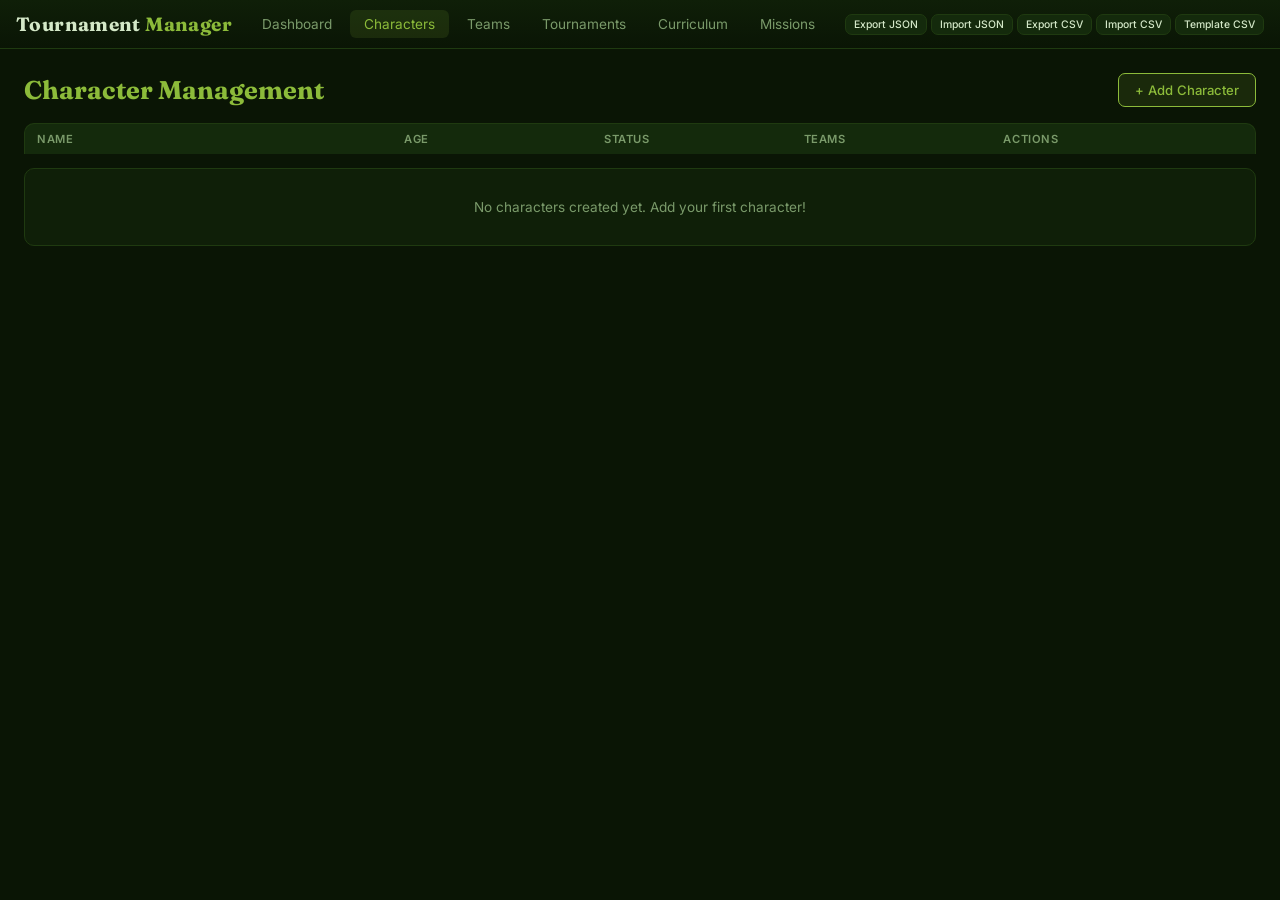
==== characters.html @ b18c0841 "Update characters.html" ====
<!DOCTYPE html>
<html lang="en">
<head>
    <meta charset="UTF-8" />
    <meta name="viewport" content="width=device-width, initial-scale=1.0" />
    <title>Characters</title>
    <link rel="stylesheet" href="style.css" />
    <link rel="preconnect" href="https://fonts.googleapis.com" />
    <link href="https://fonts.googleapis.com/css2?family=Fraunces:opsz,wght@9..144,500;9..144,700&family=Inter:wght@400;500;600&display=swap" rel="stylesheet" />
</head>
<body>
    <header>
        <h1>Tournament <span>Manager</span></h1>
        <nav id="main-nav">
            <a href="index.html">Dashboard</a>
            <a href="characters.html" class="active">Characters</a>
            <a href="team-manager.html">Teams</a>
            <a href="tournaments.html">Tournaments</a>
            <a href="curriculum.html">Curriculum</a>
            <a href="missions.html">Missions</a>
        </nav>
        <div class="header-actions">
            <button id="export-json-btn" class="small">Export JSON</button>
            <button id="import-json-btn" class="small">Import JSON</button>
            <button id="export-csv-btn" class="small">Export CSV</button>
            <button id="import-csv-btn" class="small">Import CSV</button>
            <button id="template-csv-btn" class="small">Template CSV</button>
            <input type="file" id="json-file-input" accept=".json" style="display:none" />
            <input type="file" id="csv-file-input" accept=".csv" style="display:none" />
        </div>
    </header>

    <main>
        <div class="page-header">
            <h2>Character Management</h2>
            <button id="add-character-btn" class="primary">+ Add Character</button>
        </div>

        <!-- Character Form -->
        <div id="character-form" class="form-container hidden">
            <h3 id="form-title">Add Character</h3>
            <form id="char-form">
                <div class="form-grid">
                    <div class="form-group">
                        <label>First Name *</label>
                        <input type="text" id="char-firstname" required />
                    </div>
                    <div class="form-group">
                        <label>Middle Name</label>
                        <input type="text" id="char-middlename" />
                    </div>
                    <div class="form-group">
                        <label>Last Name</label>
                        <input type="text" id="char-lastname" />
                    </div>
                    <div class="form-group">
                        <label>Year of Birth</label>
                        <input type="number" id="char-birthyear" />
                    </div>
                    <div class="form-group">
                        <label>Gender</label>
                        <input type="text" id="char-gender" placeholder="Male/Female/Other" />
                    </div>
                    <div class="form-group">
                        <label>Associated Names</label>
                        <input type="text" id="char-associated-names" placeholder="e.g., The Shadow, Nightwalker" />
                    </div>
                    <div class="form-group">
                        <label>Eye Color</label>
                        <input type="text" id="char-eyes" placeholder="Blue, Green, Brown..." />
                    </div>
                    <div class="form-group">
                        <label>Hair Color</label>
                        <input type="text" id="char-hair" placeholder="Blonde, Black, Red..." />
                    </div>
                    <div class="form-group">
                        <label>Skin Color/Tone</label>
                        <input type="text" id="char-skin" placeholder="Fair, Olive, Dark..." />
                    </div>
                    <div class="form-group">
                        <label>Height</label>
                        <input type="text" id="char-height" placeholder="e.g., 5'10\", 178cm" />
                    </div>
                    <div class="form-group">
                        <label>Build</label>
                        <input type="text" id="char-build" placeholder="Slim, Athletic, Stocky..." />
                    </div>
                    <div class="form-group full-width">
                        <label>Appearance Notes</label>
                        <textarea id="char-appearance-notes" rows="2" placeholder="Scars, tattoos, distinguishing features..."></textarea>
                    </div>
                    
                    <div class="form-group full-width" style="border-top:1px solid var(--border);padding-top:12px;margin-top:8px;">
                        <label>Career Status History</label>
                        <div id="career-status-container">
                            <div class="career-status-entry">
                                <select class="career-status-select">
                                    <option value="">Select status...</option>
                                    <option value="civilian">Civilian</option>
                                    <option value="trainee">Trainee</option>
                                    <option value="rookie">Rookie</option>
                                    <option value="junior">Junior</option>
                                    <option value="senior">Senior</option>
                                    <option value="instructor">Instructor</option>
                                    <option value="support">Support</option>
                                </select>
                                <input type="number" class="career-start-year" placeholder="Start Year" />
                                <input type="number" class="career-end-year" placeholder="End Year (or leave blank)" />
                                <button type="button" class="small danger remove-status">✕</button>
                            </div>
                        </div>
                        <button type="button" id="add-status-btn" class="small" style="margin-top:8px;">+ Add Status</button>
                        
                        <div id="specialty-field" style="display:none;margin-top:8px;">
                            <label>Specialty/Discipline</label>
                            <input type="text" id="char-specialty" placeholder="e.g., Medical, Technical, Combat Training" />
                        </div>
                    </div>

                    <!-- DECEASED SECTION -->
                    <div class="form-group full-width" style="border-top:1px solid var(--border);padding-top:12px;margin-top:8px;">
                        <div style="display:flex;align-items:center;gap:10px;margin-bottom:8px;">
                            <input type="checkbox" id="char-deceased" style="width:auto;" />
                            <label for="char-deceased" style="margin:0;color:var(--danger);font-weight:600;">Mark as Deceased</label>
                        </div>
                        <div id="death-fields" style="display:none;padding-left:24px;border-left:2px solid var(--danger);">
                            <div class="form-grid">
                                <div class="form-group">
                                    <label>Year of Death</label>
                                    <input type="number" id="char-death-year" placeholder="e.g., 2023" />
                                </div>
                                <div class="form-group">
                                    <label>Death Age (fixed - won't change with years)</label>
                                    <input type="number" id="char-death-age" min="0" max="150" placeholder="e.g., 45" />
                                </div>
                                <div class="form-group full-width">
                                    <label>Cause of Death</label>
                                    <input type="text" id="char-death-cause" placeholder="e.g., Battle wounds, Illness, Old age" />
                                </div>
                            </div>
                        </div>
                    </div>

                    <!-- TOURNAMENT ELIMINATION SECTION -->
                    <div class="form-group full-width" style="border-top:1px solid var(--border);padding-top:12px;margin-top:8px;">
                        <label style="font-size:0.85rem;color:var(--warning);font-weight:600;">Tournament Eliminations</label>
                        <p style="font-size:0.7rem;color:var(--text-dim);margin-bottom:8px;">Eliminations are separate from death. A character can be eliminated from a tournament but still alive.</p>
                        <div id="elimination-container">
                            <div class="elimination-entry-form" style="display:flex;gap:6px;flex-wrap:wrap;align-items:center;margin-bottom:6px;">
                                <select class="elimination-tournament" style="flex:1;min-width:120px;background:var(--panel-alt);border:1px solid var(--border);color:var(--text);border-radius:6px;padding:5px 8px;font-size:0.78rem;">
                                    <option value="">Select tournament...</option>
                                </select>
                                <input type="number" class="elimination-week" placeholder="Week" style="width:70px;background:var(--panel-alt);border:1px solid var(--border);color:var(--text);border-radius:6px;padding:5px 8px;font-size:0.78rem;">
                                <input type="text" class="elimination-reason" placeholder="Reason (e.g., Defeated by...)" style="flex:1;min-width:100px;background:var(--panel-alt);border:1px solid var(--border);color:var(--text);border-radius:6px;padding:5px 8px;font-size:0.78rem;">
                                <button type="button" class="small danger remove-elimination">✕</button>
                            </div>
                        </div>
                        <button type="button" id="add-elimination-btn" class="small" style="margin-top:8px;">+ Add Tournament Elimination</button>
                    </div>

                    <!-- STANDALONE ELIMINATION SECTION -->
                    <div class="form-group full-width" style="border-top:1px solid var(--border);padding-top:12px;margin-top:8px;border-left:3px solid var(--warning);">
                        <label style="font-size:0.85rem;color:var(--warning);font-weight:600;">Standalone Elimination (Dropout / Injury / etc.)</label>
                        <p style="font-size:0.7rem;color:var(--text-dim);margin-bottom:8px;">Eliminate a character directly without tournament association. This will mark them as eliminated from the specified week onward.</p>
                        
                        <input type="hidden" id="standalone-char-id" />
                        
                        <div style="display:flex;flex-wrap:wrap;gap:8px;align-items:center;background:var(--panel-alt);padding:10px;border-radius:6px;border:1px solid var(--border);">
                            <label style="font-size:0.7rem;color:var(--text-dim);">Week:</label>
                            <input type="number" id="standalone-elim-week" min="1" max="52" value="1" style="width:70px;background:var(--bg);border:1px solid var(--border);color:var(--text);border-radius:4px;padding:4px 6px;" />
                            <label style="font-size:0.7rem;color:var(--text-dim);">Reason:</label>
                            <input type="text" id="standalone-elim-reason" placeholder="e.g., Dropped out, Injured, Left" style="flex:1;min-width:120px;background:var(--bg);border:1px solid var(--border);color:var(--text);border-radius:4px;padding:4px 8px;" />
                            <button type="button" id="add-standalone-elim-btn" class="small warning-btn">+ Apply Standalone Elimination</button>
                        </div>
                        
                        <div style="margin-top:10px;">
                            <label style="font-size:0.75rem;color:var(--text-dim);">Existing Standalone Eliminations:</label>
                            <div id="standalone-eliminations-container" style="margin-top:4px;">
                                <p class="empty-state" style="padding:6px;font-size:0.75rem;">No standalone eliminations recorded.</p>
                            </div>
                        </div>
                    </div>
                    
                    <div class="form-group full-width">
                        <label>Background / Notes</label>
                        <textarea id="char-notes" rows="3" placeholder="Character background, motivations, etc."></textarea>
                    </div>
                </div>
                <div class="form-actions">
                    <button type="button" id="cancel-char-btn" class="secondary">Cancel</button>
                    <button type="submit" id="save-char-btn" class="primary">Save Character</button>
                </div>
            </form>
        </div>

        <!-- Character List -->
        <div id="character-list">
            <div class="list-header char-header">
                <span>Name</span>
                <span>Age</span>
                <span>Status</span>
                <span>Teams</span>
                <span>Actions</span>
            </div>
            <div id="characters-container">
                <p class="empty-state">No characters created yet. Add your first character!</p>
            </div>
        </div>
    </main>

    <div id="modal-container" class="modal hidden">
        <div class="modal-content">
            <div class="modal-header">
                <h3 id="modal-title">Modal</h3>
                <button class="close-modal" id="modal-close">&times;</button>
            </div>
            <div id="modal-body"></div>
        </div>
    </div>

    <script src="js/database.js"></script>
    <script src="js/utils.js"></script>
    <script src="js/export.js"></script>
    <script src="js/app.js"></script>
    <script>
        document.addEventListener('DOMContentLoaded', function() {
            var checkData = setInterval(function() {
                if (typeof data !== 'undefined' && data) {
                    clearInterval(checkData);
                    if (typeof renderCharacters === 'function') {
                        renderCharacters();
                    }
                    if (typeof initCharacterEvents === 'function') {
                        initCharacterEvents();
                    }
                }
            }, 200);
        });
    </script>
</body>
</html>
---- style.css ----
/* ============================================================
   style.css - Tournament Manager Theme
   Dark grey-green with saturated accents
   Shared across all pages
   ============================================================ */

:root {
    --bg: #0a1505;
    --panel: #0f1f08;
    --panel-alt: #142a0c;
    --border: #1f3a10;
    --border-soft: #172d0d;
    --text: #d4e8c8;
    --text-dim: #7a9a6a;
    --accent: #8cbb3a;
    --accent-soft: rgba(140, 187, 58, 0.12);
    --accent-glow: 0 0 14px rgba(140, 187, 58, 0.25);
    --danger: #c1453c;
    --danger-soft: rgba(193, 69, 60, 0.12);
    --warning: #c9a24b;
    --warning-soft: rgba(201, 162, 75, 0.12);
    --info: #4a9eff;
    --info-soft: rgba(74, 158, 255, 0.12);
    --radius: 10px;
    --shadow: 0 4px 20px rgba(0, 0, 0, 0.4);
}

* {
    box-sizing: border-box;
    min-width: 0;
}

html,
body {
    margin: 0;
    min-height: 100vh;
    background: var(--bg);
    color: var(--text);
    font-family: 'Inter', sans-serif;
    overflow-x: hidden;
}

h1,
h2,
h3,
h4 {
    font-family: 'Fraunces', serif;
    font-weight: 700;
    margin: 0;
}

a {
    color: var(--accent);
    text-decoration: none;
}
a:hover {
    text-decoration: underline;
}

/* ============================================================
   SCROLLBAR - Always visible
   ============================================================ */
::-webkit-scrollbar {
    height: 12px;
    width: 12px;
}
::-webkit-scrollbar-track {
    background: var(--bg);
    border-radius: 6px;
}
::-webkit-scrollbar-thumb {
    background: var(--border);
    border-radius: 6px;
    border: 2px solid var(--bg);
}
::-webkit-scrollbar-thumb:hover {
    background: var(--accent);
}
* {
    scrollbar-width: thin;
    scrollbar-color: var(--border) var(--bg);
}

/* ============================================================
   BUTTONS
   ============================================================ */
button {
    font-family: 'Inter', sans-serif;
    font-size: 0.82rem;
    font-weight: 500;
    background: var(--panel-alt);
    color: var(--text);
    border: 1px solid var(--border);
    border-radius: 7px;
    padding: 8px 16px;
    cursor: pointer;
    transition: 0.2s;
}
button:hover {
    border-color: var(--accent);
}
button.primary {
    background: var(--accent-soft);
    border-color: var(--accent);
    color: var(--accent);
}
button.primary:hover {
    background: rgba(140, 187, 58, 0.2);
}
button.danger {
    color: var(--danger);
}
button.danger:hover {
    border-color: var(--danger);
    background: var(--danger-soft);
}
button.secondary {
    background: transparent;
    border-color: transparent;
    color: var(--text-dim);
}
button.secondary:hover {
    border-color: var(--border);
    background: var(--panel-alt);
}
button.small {
    padding: 4px 10px;
    font-size: 0.72rem;
}
button.success {
    color: var(--accent);
    border-color: var(--accent);
}
button.success:hover {
    background: var(--accent-soft);
}
button.warning-btn {
    color: var(--warning);
    border-color: var(--warning);
}
button.warning-btn:hover {
    background: var(--warning-soft);
}
button.info-btn {
    color: var(--info);
    border-color: var(--info);
}
button.info-btn:hover {
    background: var(--info-soft);
}

/* ============================================================
   HEADER
   ============================================================ */
header {
    display: flex;
    align-items: center;
    justify-content: space-between;
    flex-wrap: wrap;
    gap: 8px;
    padding: 10px 16px;
    border-bottom: 1px solid var(--border);
    background: linear-gradient(180deg, var(--panel), var(--bg));
    position: sticky;
    top: 0;
    z-index: 100;
}
header h1 {
    font-size: 1.2rem;
    letter-spacing: 0.02em;
    flex: 0 0 auto;
}
header h1 span {
    color: var(--accent);
}
header nav {
    display: flex;
    gap: 4px;
    flex-wrap: wrap;
    flex: 1;
    justify-content: center;
}
header nav a {
    color: var(--text-dim);
    padding: 6px 14px;
    border-radius: 6px;
    font-size: 0.85rem;
    transition: 0.2s;
    text-decoration: none;
    white-space: nowrap;
}
header nav a:hover {
    color: var(--text);
    background: var(--panel-alt);
}
header nav a.active {
    color: var(--accent);
    background: var(--accent-soft);
}
.header-actions {
    display: flex;
    gap: 4px;
    flex-wrap: wrap;
    align-items: center;
    flex: 0 0 auto;
}
.header-actions button.small {
    font-size: 0.65rem;
    padding: 3px 8px;
}

@media (max-width: 768px) {
    header {
        flex-direction: column;
        align-items: stretch;
        padding: 8px 12px;
        gap: 6px;
    }
    header h1 {
        font-size: 1.1rem;
        text-align: center;
    }
    header nav {
        width: 100%;
        order: 2;
        justify-content: center;
        gap: 2px;
        flex-wrap: wrap;
    }
    header nav a {
        font-size: 0.7rem;
        padding: 4px 8px;
        flex: 1;
        text-align: center;
        min-width: 50px;
    }
    .header-actions {
        width: 100%;
        order: 3;
        justify-content: center;
        gap: 3px;
        flex-wrap: wrap;
    }
    .header-actions button.small {
        font-size: 0.55rem;
        padding: 2px 6px;
        flex: 1;
        min-width: 40px;
    }
}

/* ============================================================
   MAIN LAYOUT
   ============================================================ */
main {
    padding: 16px;
    max-width: 1400px;
    margin: 0 auto;
    overflow-x: hidden;
}
@media (min-width: 768px) {
    main {
        padding: 24px;
    }
}
.page-header {
    display: flex;
    justify-content: space-between;
    align-items: center;
    margin-bottom: 16px;
    flex-wrap: wrap;
    gap: 8px;
}
.page-header h2 {
    font-size: 1.3rem;
    color: var(--accent);
}
@media (min-width: 768px) {
    .page-header h2 {
        font-size: 1.6rem;
    }
}

/* ============================================================
   CHARACTER FORM
   ============================================================ */
#character-form {
    margin-top: 0;
    scroll-margin-top: 0;
}
#character-form .form-container {
    margin-top: 8px;
}

/* ============================================================
   DASHBOARD
   ============================================================ */
.stats-grid {
    display: grid;
    grid-template-columns: repeat(auto-fit, minmax(140px, 1fr));
    gap: 12px;
    margin-bottom: 20px;
}
@media (min-width: 768px) {
    .stats-grid {
        gap: 20px;
        grid-template-columns: repeat(auto-fit, minmax(180px, 1fr));
        margin-bottom: 30px;
    }
}
.stat-card {
    background: var(--panel);
    border: 1px solid var(--border);
    border-radius: var(--radius);
    padding: 14px;
    box-shadow: var(--shadow);
    transition: border-color 0.2s;
}
.stat-card:hover {
    border-color: var(--accent);
}
.stat-card h3 {
    font-size: 0.75rem;
    color: var(--text-dim);
    text-transform: uppercase;
    letter-spacing: 0.05em;
}
.stat-card .stat-number {
    font-size: 1.8rem;
    font-weight: 700;
    font-family: 'Fraunces', serif;
    color: var(--accent);
    margin: 4px 0;
}
@media (min-width: 768px) {
    .stat-card {
        padding: 20px;
    }
    .stat-card .stat-number {
        font-size: 2.5rem;
        margin: 8px 0;
    }
}
.stat-card .stat-link {
    color: var(--accent);
    font-size: 0.85rem;
    cursor: pointer;
}
.stat-card .stat-link:hover {
    text-decoration: underline;
}

.dashboard-grid {
    display: grid;
    grid-template-columns: 1fr;
    gap: 16px;
    margin-bottom: 20px;
}
@media (min-width: 768px) {
    .dashboard-grid {
        grid-template-columns: 1fr 1fr;
        gap: 20px;
        margin-bottom: 30px;
    }
}
.dashboard-section {
    background: var(--panel);
    border: 1px solid var(--border);
    border-radius: var(--radius);
    padding: 16px;
    box-shadow: var(--shadow);
    overflow-x: auto;
}
@media (min-width: 768px) {
    .dashboard-section {
        padding: 20px;
    }
}
.dashboard-section h3 {
    font-size: 1rem;
    color: var(--accent);
    margin-bottom: 10px;
}
@media (min-width: 768px) {
    .dashboard-section h3 {
        font-size: 1.1rem;
        margin-bottom: 12px;
    }
}

/* ============================================================
   TABS
   ============================================================ */
.tab-container {
    margin-bottom: 16px;
}
.tab-nav {
    display: flex;
    gap: 2px;
    border-bottom: 1px solid var(--border);
    padding-bottom: 4px;
    flex-wrap: wrap;
    overflow-x: auto;
}
.tab-btn {
    background: transparent;
    border: none;
    border-bottom: 2px solid transparent;
    padding: 6px 12px;
    color: var(--text-dim);
    font-weight: 500;
    font-size: 0.78rem;
    cursor: pointer;
    transition: 0.2s;
    white-space: nowrap;
}
.tab-btn:hover {
    color: var(--text);
    border-color: var(--border-soft);
}
.tab-btn.active {
    color: var(--accent);
    border-color: var(--accent);
}
@media (min-width: 768px) {
    .tab-btn {
        padding: 8px 16px;
        font-size: 0.85rem;
    }
}
.tab-panel {
    display: none;
    padding-top: 16px;
}
.tab-panel.active {
    display: block;
}
@media (min-width: 768px) {
    .tab-panel {
        padding-top: 20px;
    }
}

/* ============================================================
   ACTIVITY LOG
   ============================================================ */
.activity-item {
    padding: 6px 10px;
    border-bottom: 1px solid var(--border-soft);
    font-size: 0.8rem;
}
.activity-item:last-child {
    border-bottom: none;
}
.empty-state {
    padding: 20px;
    text-align: center;
    color: var(--text-dim);
    background: var(--panel);
    border: 1px solid var(--border);
    border-radius: var(--radius);
    font-size: 0.85rem;
}
@media (min-width: 768px) {
    .empty-state {
        padding: 30px;
    }
}

/* ============================================================
   MODAL
   ============================================================ */
.modal {
    position: fixed;
    inset: 0;
    background: rgba(0, 0, 0, 0.85);
    z-index: 200;
    display: flex;
    align-items: center;
    justify-content: center;
    padding: 10px;
    overflow-y: auto;
}
.modal.hidden {
    display: none !important;
}
.modal-content {
    background: var(--panel);
    border: 1px solid var(--border);
    border-radius: var(--radius);
    padding: 16px;
    max-width: 700px;
    width: 100%;
    max-height: 95vh;
    overflow-y: auto;
    box-shadow: 0 0 50px rgba(0, 0, 0, 0.6);
    margin: auto;
}
@media (min-width: 768px) {
    .modal-content {
        padding: 24px;
        max-height: 90vh;
    }
}
.modal-content.small {
    max-width: 450px;
}
.modal-content.wide {
    max-width: 900px;
}
.modal-header {
    display: flex;
    justify-content: space-between;
    align-items: center;
    margin-bottom: 12px;
    padding-bottom: 10px;
    border-bottom: 1px solid var(--border-soft);
    flex-wrap: wrap;
    gap: 8px;
}
.modal-header h3 {
    color: var(--accent);
    font-size: 1.1rem;
}
@media (min-width: 768px) {
    .modal-header h3 {
        font-size: 1.3rem;
    }
}
.close-modal {
    background: none;
    border: none;
    color: var(--text-dim);
    font-size: 1.5rem;
    cursor: pointer;
    padding: 0 8px;
}
.close-modal:hover {
    color: var(--text);
}
.modal-body .detail-row {
    display: flex;
    justify-content: space-between;
    padding: 4px 0;
    border-bottom: 1px solid var(--border-soft);
    flex-wrap: wrap;
    gap: 4px;
}
.modal-body .detail-row .label {
    color: var(--text-dim);
}

/* Conflict indicators in modal */
.conflict-warning {
    background: var(--danger-soft);
    border-left: 3px solid var(--danger);
    padding: 8px 12px;
    border-radius: var(--radius);
    margin: 8px 0;
}
.conflict-warning .conflict-student {
    color: var(--danger);
    font-weight: 600;
}
.available-student {
    background: var(--accent-soft);
    border-left: 3px solid var(--accent);
    padding: 6px 10px;
    border-radius: var(--radius);
    margin: 4px 0;
    display: flex;
    justify-content: space-between;
    align-items: center;
    flex-wrap: wrap;
    gap: 4px;
}
.available-student .student-name {
    font-weight: 500;
}
.available-student .student-group {
    font-size: 0.7rem;
    color: var(--text-dim);
}

/* ============================================================
   FORMS
   ============================================================ */
.form-container {
    background: var(--panel);
    border: 1px solid var(--border);
    border-radius: var(--radius);
    padding: 16px;
    margin-bottom: 16px;
    box-shadow: var(--shadow);
}
@media (min-width: 768px) {
    .form-container {
        padding: 24px;
        margin-bottom: 24px;
    }
}
.form-container.hidden {
    display: none;
}
.form-container h3 {
    font-size: 1.1rem;
    color: var(--accent);
    margin-bottom: 12px;
}
@media (min-width: 768px) {
    .form-container h3 {
        font-size: 1.2rem;
        margin-bottom: 16px;
    }
}
.form-grid {
    display: grid;
    grid-template-columns: 1fr;
    gap: 12px;
}
@media (min-width: 600px) {
    .form-grid {
        grid-template-columns: 1fr 1fr;
        gap: 16px;
    }
}
.form-group {
    display: flex;
    flex-direction: column;
    gap: 4px;
}
.form-group.full-width {
    grid-column: 1 / -1;
}
.form-group label {
    font-size: 0.75rem;
    color: var(--text-dim);
    font-weight: 500;
}
.form-group input,
.form-group select,
.form-group textarea {
    background: var(--panel-alt);
    border: 1px solid var(--border);
    color: var(--text);
    border-radius: 6px;
    padding: 6px 10px;
    font-size: 0.85rem;
    font-family: 'Inter', sans-serif;
    width: 100%;
}
.form-group input:focus,
.form-group select:focus,
.form-group textarea:focus {
    outline: none;
    border-color: var(--accent);
}
.form-group textarea {
    resize: vertical;
    min-height: 60px;
}
.form-actions {
    display: flex;
    gap: 8px;
    margin-top: 12px;
    justify-content: flex-end;
    flex-wrap: wrap;
}
@media (min-width: 768px) {
    .form-actions {
        gap: 10px;
        margin-top: 16px;
    }
}

/* ============================================================
   FILTER SECTION
   ============================================================ */
.filter-section {
    display: flex;
    align-items: center;
    gap: 8px;
    padding: 10px 12px;
    background: var(--panel-alt);
    border-radius: var(--radius);
    margin-bottom: 12px;
    flex-wrap: wrap;
    border: 1px solid var(--border);
}
.filter-section label {
    font-size: 0.78rem;
    color: var(--text-dim);
    font-weight: 500;
}
.filter-section input {
    background: var(--bg);
    border: 1px solid var(--border);
    color: var(--text);
    border-radius: 6px;
    padding: 5px 8px;
    font-size: 0.8rem;
    font-family: 'Inter', sans-serif;
    width: 70px;
}
.filter-section input:focus {
    outline: none;
    border-color: var(--accent);
}
.filter-section select {
    background: var(--bg);
    border: 1px solid var(--border);
    color: var(--text);
    border-radius: 6px;
    padding: 5px 8px;
    font-size: 0.8rem;
    font-family: 'Inter', sans-serif;
}

/* ============================================================
   LISTS
   ============================================================ */
.list-header {
    display: grid;
    gap: 8px;
    padding: 8px 12px;
    background: var(--panel-alt);
    border-radius: var(--radius) var(--radius) 0 0;
    border: 1px solid var(--border);
    border-bottom: none;
    font-weight: 600;
    font-size: 0.7rem;
    color: var(--text-dim);
    text-transform: uppercase;
    letter-spacing: 0.05em;
    overflow-x: auto;
}
.list-item {
    display: grid;
    gap: 8px;
    padding: 8px 12px;
    background: var(--panel);
    border: 1px solid var(--border);
    border-top: none;
    align-items: center;
    overflow-x: auto;
}
.list-item:last-child {
    border-radius: 0 0 var(--radius) var(--radius);
}
.list-item .actions {
    display: flex;
    gap: 4px;
    flex-wrap: wrap;
}
.list-item.deceased {
    opacity: 0.55;
    background: var(--panel-alt);
    border-left: 3px solid var(--danger);
}

/* Character List */
.list-header.char-header {
    grid-template-columns: 1.5fr 0.8fr 0.8fr 0.8fr 1fr;
}
.list-item.char-item {
    grid-template-columns: 1.5fr 0.8fr 0.8fr 0.8fr 1fr;
}
@media (max-width: 600px) {
    .list-header.char-header {
        grid-template-columns: 1.2fr 0.7fr 0.7fr 0.7fr 1fr;
        font-size: 0.6rem;
        gap: 4px;
        padding: 6px 8px;
    }
    .list-item.char-item {
        grid-template-columns: 1.2fr 0.7fr 0.7fr 0.7fr 1fr;
        gap: 4px;
        padding: 6px 8px;
        font-size: 0.75rem;
    }
    .list-item.char-item .actions button {
        font-size: 0.6rem;
        padding: 2px 6px;
    }
}

/* Team List */
.list-header.team-header {
    grid-template-columns: 1.2fr 0.8fr 0.6fr 0.6fr 1fr;
}
.list-item.team-item {
    grid-template-columns: 1.2fr 0.8fr 0.6fr 0.6fr 1fr;
}
@media (max-width: 600px) {
    .list-header.team-header {
        grid-template-columns: 1fr 0.6fr 0.5fr 0.5fr 0.8fr;
        font-size: 0.6rem;
        gap: 4px;
        padding: 6px 8px;
    }
    .list-item.team-item {
        grid-template-columns: 1fr 0.6fr 0.5fr 0.5fr 0.8fr;
        gap: 4px;
        padding: 6px 8px;
        font-size: 0.7rem;
    }
    .list-item.team-item .actions button {
        font-size: 0.55rem;
        padding: 2px 4px;
    }
}

/* Tournament List */
.list-header.tourn-header {
    grid-template-columns: 1fr 0.8fr 0.6fr 0.5fr 0.8fr;
}
.list-item.tourn-item {
    grid-template-columns: 1fr 0.8fr 0.6fr 0.5fr 0.8fr;
}
@media (max-width: 600px) {
    .list-header.tourn-header {
        grid-template-columns: 1fr 0.6fr 0.4fr 0.4fr 0.6fr;
        font-size: 0.6rem;
        gap: 4px;
        padding: 6px 8px;
    }
    .list-item.tourn-item {
        grid-template-columns: 1fr 0.6fr 0.4fr 0.4fr 0.6fr;
        gap: 4px;
        padding: 6px 8px;
        font-size: 0.7rem;
    }
    .list-item.tourn-item .actions button {
        font-size: 0.55rem;
        padding: 2px 4px;
    }
}

/* Mission List */
.list-header.mission-header {
    grid-template-columns: 1.2fr 0.6fr 0.6fr 0.6fr 0.6fr 1fr;
}
.list-item.mission-item {
    grid-template-columns: 1.2fr 0.6fr 0.6fr 0.6fr 0.6fr 1fr;
}
@media (max-width: 600px) {
    .list-header.mission-header {
        grid-template-columns: 1fr 0.5fr 0.5fr 0.5fr 0.5fr 0.6fr;
        font-size: 0.55rem;
        gap: 3px;
        padding: 6px 8px;
    }
    .list-item.mission-item {
        grid-template-columns: 1fr 0.5fr 0.5fr 0.5fr 0.5fr 0.6fr;
        gap: 3px;
        padding: 6px 8px;
        font-size: 0.65rem;
    }
    .list-item.mission-item .actions button {
        font-size: 0.5rem;
        padding: 2px 4px;
    }
}

/* ============================================================
   BADGES
   ============================================================ */
.deceased-badge {
    color: var(--danger);
    font-size: 0.65rem;
    margin-left: 4px;
    font-weight: 600;
}
.eliminated-badge {
    color: var(--danger);
    font-size: 0.65rem;
    font-weight: 600;
    background: var(--danger-soft);
    padding: 1px 6px;
    border-radius: 4px;
    margin-left: 4px;
}
.conflict-badge {
    color: var(--danger);
    font-size: 0.6rem;
    background: var(--danger-soft);
    padding: 1px 6px;
    border-radius: 4px;
    margin-left: 4px;
}
.warning-badge {
    color: var(--warning);
    font-size: 0.6rem;
    background: var(--warning-soft);
    padding: 1px 6px;
    border-radius: 4px;
    margin-left: 4px;
}

/* ============================================================
   TEAM MEMBERS EXPANDED
   ============================================================ */
.team-members-expanded {
    grid-column: 1 / -1;
    padding: 6px 10px 10px 10px;
    background: var(--bg);
    border-radius: 0 0 var(--radius) var(--radius);
    border: 1px solid var(--border);
    border-top: none;
    margin-top: -6px;
    margin-bottom: 2px;
    overflow-x: auto;
}
.team-members-expanded .member-entry {
    display: flex;
    justify-content: space-between;
    align-items: center;
    padding: 3px 6px;
    border-bottom: 1px solid var(--border-soft);
    font-size: 0.78rem;
    flex-wrap: wrap;
    gap: 4px;
}
.team-members-expanded .member-entry:last-child {
    border-bottom: none;
}
.team-members-expanded .member-entry .role {
    color: var(--accent);
    font-size: 0.7rem;
}
.team-members-expanded .member-entry.empty {
    color: var(--text-dim);
    font-style: italic;
}

/* ============================================================
   MEMBER MODAL
   ============================================================ */
.member-form {
    display: flex;
    gap: 6px;
    flex-wrap: wrap;
    margin-bottom: 12px;
    padding: 10px;
    background: var(--panel-alt);
    border-radius: var(--radius);
    align-items: center;
}
.member-form select,
.member-form input {
    background: var(--bg);
    border: 1px solid var(--border);
    color: var(--text);
    border-radius: 6px;
    padding: 5px 8px;
    font-size: 0.78rem;
    font-family: 'Inter', sans-serif;
    flex: 1;
    min-width: 80px;
}
.member-form select:focus,
.member-form input:focus {
    outline: none;
    border-color: var(--accent);
}
#members-list .member-entry {
    display: flex;
    justify-content: space-between;
    align-items: center;
    padding: 6px 10px;
    background: var(--panel-alt);
    border-radius: 6px;
    margin-bottom: 4px;
    flex-wrap: wrap;
    gap: 4px;
}
#members-list .member-entry .member-info {
    display: flex;
    gap: 10px;
    flex-wrap: wrap;
    align-items: center;
    flex: 1;
}
#members-list .member-entry .member-info span {
    font-size: 0.8rem;
}
#members-list .member-entry .member-info .role {
    color: var(--accent);
}
#members-list .member-entry .member-info .years {
    color: var(--text-dim);
    font-size: 0.7rem;
}
#members-list .member-entry .member-actions {
    display: flex;
    gap: 4px;
}

/* ============================================================
   RANKING MODAL
   ============================================================ */
.ranking-form {
    display: flex;
    gap: 6px;
    flex-wrap: wrap;
    margin-bottom: 12px;
    padding: 10px;
    background: var(--panel-alt);
    border-radius: var(--radius);
    align-items: center;
}
.ranking-form input {
    background: var(--bg);
    border: 1px solid var(--border);
    color: var(--text);
    border-radius: 6px;
    padding: 5px 8px;
    font-size: 0.78rem;
    font-family: 'Inter', sans-serif;
    flex: 1;
    min-width: 80px;
}
#ranking-list .ranking-entry {
    display: flex;
    justify-content: space-between;
    align-items: center;
    padding: 5px 10px;
    background: var(--panel-alt);
    border-radius: 6px;
    margin-bottom: 4px;
    flex-wrap: wrap;
    gap: 4px;
}

/* ============================================================
   CURRICULUM - Discipline List
   ============================================================ */
#discipline-list {
    overflow-x: auto;
}
#discipline-list .list-header {
    display: grid;
    gap: 6px;
    padding: 8px 12px;
    background: var(--panel-alt);
    border-radius: var(--radius) var(--radius) 0 0;
    border: 1px solid var(--border);
    border-bottom: none;
    font-weight: 600;
    font-size: 0.65rem;
    color: var(--text-dim);
    text-transform: uppercase;
    letter-spacing: 0.05em;
    min-width: 700px;
    grid-template-columns: 1.5fr 0.9fr 1.2fr 0.8fr 0.8fr 0.7fr 1fr;
}
#discipline-list .list-item {
    display: grid;
    gap: 6px;
    padding: 8px 12px;
    background: var(--panel);
    border: 1px solid var(--border);
    border-top: none;
    align-items: center;
    min-width: 700px;
    grid-template-columns: 1.5fr 0.9fr 1.2fr 0.8fr 0.8fr 0.7fr 1fr;
    font-size: 0.78rem;
    word-break: break-word;
}
#discipline-list .list-item:last-child {
    border-radius: 0 0 var(--radius) var(--radius);
}
#discipline-list .list-item .actions {
    display: flex;
    gap: 4px;
    flex-wrap: wrap;
    justify-content: flex-end;
}
#discipline-list .list-item .actions button {
    font-size: 0.6rem;
    padding: 2px 8px;
    white-space: nowrap;
}
#discipline-list .list-item span {
    overflow: hidden;
    text-overflow: ellipsis;
}

@media (max-width: 768px) {
    #discipline-list .list-header {
        min-width: 600px;
        font-size: 0.55rem;
        padding: 6px 8px;
        gap: 4px;
        grid-template-columns: 1.2fr 0.7fr 0.8fr 0.6fr 0.6fr 0.5fr 0.8fr;
    }
    #discipline-list .list-item {
        min-width: 600px;
        font-size: 0.65rem;
        padding: 6px 8px;
        gap: 4px;
        grid-template-columns: 1.2fr 0.7fr 0.8fr 0.6fr 0.6fr 0.5fr 0.8fr;
    }
    #discipline-list .list-item .actions button {
        font-size: 0.5rem;
        padding: 1px 4px;
    }
}

@media (max-width: 480px) {
    #discipline-list .list-header {
        min-width: 500px;
        font-size: 0.5rem;
        padding: 4px 6px;
        gap: 3px;
        grid-template-columns: 1fr 0.6fr 0.6fr 0.5fr 0.5fr 0.4fr 0.6fr;
    }
    #discipline-list .list-item {
        min-width: 500px;
        font-size: 0.55rem;
        padding: 4px 6px;
        gap: 3px;
        grid-template-columns: 1fr 0.6fr 0.6fr 0.5fr 0.5fr 0.4fr 0.6fr;
    }
    #discipline-list .list-item .actions button {
        font-size: 0.45rem;
        padding: 1px 3px;
    }
}

/* ============================================================
   CURRICULUM - Schedule Grid
   ============================================================ */
.schedule-grid-wrapper {
    overflow-x: auto;
    overflow-y: visible;
    -webkit-overflow-scrolling: touch;
    scroll-behavior: smooth;
    padding-bottom: 8px;
    margin-bottom: 8px;
    width: 100%;
    position: relative;
}
.schedule-grid-wrapper::-webkit-scrollbar {
    height: 8px;
    width: 8px;
}
.schedule-grid-wrapper::-webkit-scrollbar-track {
    background: var(--bg);
    border-radius: 4px;
}
.schedule-grid-wrapper::-webkit-scrollbar-thumb {
    background: var(--border);
    border-radius: 4px;
    border: 1px solid var(--bg);
}
.schedule-grid-wrapper::-webkit-scrollbar-thumb:hover {
    background: var(--accent);
}
.schedule-grid-wrapper {
    scrollbar-width: thin;
    scrollbar-color: var(--border) var(--bg);
}

.schedule-grid {
    display: grid;
    grid-template-columns: repeat(7, 1fr);
    gap: 4px;
    background: var(--panel);
    border: 1px solid var(--border);
    border-radius: var(--radius);
    padding: 8px;
    min-width: 700px;
    width: 100%;
}

.schedule-sidebar {
    display: grid;
    grid-template-columns: 1fr 1fr;
    gap: 16px;
    margin-top: 16px;
}

.day-column {
    background: var(--bg);
    border-radius: var(--radius);
    border: 1px solid var(--border-soft);
    overflow: hidden;
    min-width: 80px;
}
.day-column.rest-day {
    opacity: 0.4;
    background: var(--panel-alt);
}
.day-column.has-conflicts {
    border-color: var(--danger);
    border-width: 2px;
}
.day-column.has-warnings {
    border-color: var(--warning);
    border-width: 2px;
}
.day-header {
    background: var(--panel-alt);
    padding: 6px 4px;
    text-align: center;
    font-size: 0.65rem;
    font-weight: 600;
    color: var(--text-dim);
    border-bottom: 1px solid var(--border-soft);
    text-transform: uppercase;
}
.day-slots {
    display: flex;
    flex-direction: column;
    min-height: 400px;
    padding: 2px;
}
.time-slot {
    display: flex;
    align-items: center;
    justify-content: center;
    min-height: 30px;
    padding: 2px 4px;
    border-bottom: 1px solid var(--border-soft);
    cursor: pointer;
    font-size: 0.6rem;
    transition: background 0.15s;
    position: relative;
    gap: 4px;
    flex-shrink: 0;
}
.time-slot:hover {
    background: var(--panel-alt);
}
.time-slot .slot-time {
    font-size: 0.45rem;
    color: var(--text-dim);
    opacity: 0.6;
    min-width: 30px;
}
.time-slot .slot-label {
    font-size: 0.55rem;
    white-space: nowrap;
    overflow: hidden;
    text-overflow: ellipsis;
    max-width: 100%;
    padding: 0 2px;
}
.time-slot.empty {
    color: var(--text-dim);
    opacity: 0.3;
}
.time-slot.empty .slot-label {
    color: var(--text-dim);
}
.time-slot.occupied {
    background: var(--accent-soft);
    border-left: 3px solid var(--accent);
    color: var(--text);
    font-weight: 500;
    flex-shrink: 0;
}
.time-slot.occupied .slot-label {
    color: var(--text);
    font-weight: 500;
}
.time-slot.occupied.has-conflict {
    border-left-color: var(--danger);
    background: var(--danger-soft);
}
.time-slot.occupied.has-warning {
    border-left-color: var(--warning);
    background: var(--warning-soft);
}
.time-slot.blocked {
    background: var(--warning-soft);
    border-left: 3px solid var(--warning);
    color: var(--text);
    font-weight: 500;
    flex-shrink: 0;
}
.time-slot.blocked .slot-label {
    color: var(--text);
    font-weight: 500;
}
.time-slot .capacity-indicator {
    font-size: 0.45rem;
    color: var(--text-dim);
    position: absolute;
    bottom: 1px;
    right: 4px;
}
.time-slot.occupied.duration-2,
.time-slot.blocked.duration-2 {
    min-height: 60px !important;
    height: 60px !important;
}
.time-slot.occupied.duration-3,
.time-slot.blocked.duration-3 {
    min-height: 90px !important;
    height: 90px !important;
}
.time-slot.occupied.duration-4,
.time-slot.blocked.duration-4 {
    min-height: 120px !important;
    height: 120px !important;
}

@media (max-width: 768px) {
    .schedule-grid {
        min-width: 550px;
        padding: 4px;
        gap: 3px;
    }
    .schedule-sidebar {
        grid-template-columns: 1fr;
        gap: 12px;
    }
    .day-column {
        min-width: 60px;
    }
    .day-header {
        font-size: 0.55rem;
        padding: 4px 2px;
    }
    .day-slots {
        min-height: 250px;
    }
    .time-slot {
        min-height: 24px;
        font-size: 0.5rem;
        padding: 1px 2px;
    }
    .time-slot .slot-time {
        font-size: 0.4rem;
        min-width: 20px;
    }
    .time-slot .slot-label {
        font-size: 0.45rem;
    }
    .time-slot.occupied.duration-2,
    .time-slot.blocked.duration-2 {
        min-height: 48px !important;
        height: 48px !important;
    }
    .time-slot.occupied.duration-3,
    .time-slot.blocked.duration-3 {
        min-height: 72px !important;
        height: 72px !important;
    }
    .time-slot.occupied.duration-4,
    .time-slot.blocked.duration-4 {
        min-height: 96px !important;
        height: 96px !important;
    }
}

@media (max-width: 480px) {
    .schedule-grid {
        min-width: 450px;
        padding: 3px;
        gap: 2px;
    }
    .day-column {
        min-width: 45px;
    }
    .day-header {
        font-size: 0.45rem;
        padding: 3px 1px;
    }
    .day-slots {
        min-height: 180px;
    }
    .time-slot {
        min-height: 18px;
        font-size: 0.4rem;
        padding: 1px 1px;
    }
    .time-slot .slot-time {
        font-size: 0.35rem;
        min-width: 15px;
    }
    .time-slot .slot-label {
        font-size: 0.4rem;
    }
    .time-slot.occupied {
        border-left-width: 2px;
    }
    .time-slot.blocked {
        border-left-width: 2px;
    }
    .time-slot.occupied.duration-2,
    .time-slot.blocked.duration-2 {
        min-height: 36px !important;
        height: 36px !important;
    }
    .time-slot.occupied.duration-3,
    .time-slot.blocked.duration-3 {
        min-height: 54px !important;
        height: 54px !important;
    }
    .time-slot.occupied.duration-4,
    .time-slot.blocked.duration-4 {
        min-height: 72px !important;
        height: 72px !important;
    }
}

/* ============================================================
   CURRICULUM - Available Disciplines
   ============================================================ */
.available-discipline {
    padding: 4px 8px;
    margin-bottom: 4px;
    background: var(--panel-alt);
    border-radius: 4px;
    font-size: 0.7rem;
    border-left: 2px solid var(--accent);
    display: flex;
    justify-content: space-between;
    flex-wrap: wrap;
    gap: 4px;
}
.available-discipline .hours {
    color: var(--text-dim);
    font-size: 0.6rem;
}
.available-discipline.full {
    opacity: 0.4;
    border-left-color: var(--border);
}

/* ============================================================
   CURRICULUM - Rest Days
   ============================================================ */
.rest-day-controls {
    display: grid;
    grid-template-columns: 1fr 1fr 1fr;
    gap: 4px 8px;
}
.rest-day-controls label {
    font-size: 0.7rem;
    color: var(--text-dim);
    display: flex;
    align-items: center;
    gap: 4px;
}
.rest-day-controls input[type="checkbox"] {
    accent-color: var(--accent);
    width: auto;
}

/* ============================================================
   CURRICULUM - Instructor Entry
   ============================================================ */
.instructor-entry {
    display: flex;
    gap: 6px;
    margin-bottom: 6px;
    flex-wrap: wrap;
    align-items: center;
}
.instructor-entry select {
    flex: 1;
    min-width: 120px;
    background: var(--panel-alt);
    border: 1px solid var(--border);
    color: var(--text);
    border-radius: 6px;
    padding: 5px 8px;
    font-size: 0.78rem;
    font-family: Inter, sans-serif;
}
.instructor-entry .remove-instructor {
    padding: 4px 8px;
    font-size: 0.65rem;
}

/* ============================================================
   CURRICULUM - Grading Entry
   ============================================================ */
.grading-entry {
    display: flex;
    gap: 6px;
    margin-bottom: 6px;
    align-items: center;
    flex-wrap: wrap;
}
.grading-entry input {
    background: var(--panel-alt);
    border: 1px solid var(--border);
    color: var(--text);
    border-radius: 6px;
    padding: 5px 8px;
    font-size: 0.78rem;
    font-family: 'Inter', sans-serif;
    flex: 1;
    min-width: 60px;
}
.grading-entry .remove-grading {
    padding: 4px 8px;
    font-size: 0.65rem;
}

/* ============================================================
   CURRICULUM - Calendar Controls
   ============================================================ */
.calendar-controls {
    display: flex;
    gap: 12px;
    flex-wrap: wrap;
    align-items: center;
    margin-bottom: 16px;
}
.calendar-controls .student-selector,
.calendar-controls .instructor-selector,
.calendar-controls .week-nav {
    display: flex;
    gap: 6px;
    align-items: center;
    flex-wrap: wrap;
}
.calendar-controls select {
    background: var(--bg);
    border: 1px solid var(--border);
    color: var(--text);
    border-radius: 6px;
    padding: 5px 8px;
    font-size: 0.78rem;
    font-family: 'Inter', sans-serif;
    max-width: 200px;
}
.calendar-controls select:focus {
    outline: none;
    border-color: var(--accent);
}
@media (max-width: 600px) {
    .calendar-controls {
        flex-direction: column;
        align-items: stretch;
    }
    .calendar-controls select {
        max-width: 100%;
    }
}

/* ============================================================
   CURRICULUM - Instructor Calendar
   ============================================================ */
.instructor-calendar-wrapper {
    overflow-x: auto;
    overflow-y: visible;
    -webkit-overflow-scrolling: touch;
    scroll-behavior: smooth;
    padding-bottom: 8px;
    margin-bottom: 8px;
    width: 100%;
    position: relative;
}
.instructor-calendar-wrapper::-webkit-scrollbar {
    height: 8px;
    width: 8px;
}
.instructor-calendar-wrapper::-webkit-scrollbar-track {
    background: var(--bg);
    border-radius: 4px;
}
.instructor-calendar-wrapper::-webkit-scrollbar-thumb {
    background: var(--border);
    border-radius: 4px;
    border: 1px solid var(--bg);
}
.instructor-calendar-wrapper::-webkit-scrollbar-thumb:hover {
    background: var(--accent);
}
.instructor-calendar-wrapper {
    scrollbar-width: thin;
    scrollbar-color: var(--border) var(--bg);
}

.instructor-calendar-grid {
    display: grid;
    grid-template-columns: 60px repeat(7, 1fr);
    gap: 2px;
    background: var(--panel);
    border: 1px solid var(--border);
    border-radius: var(--radius);
    padding: 8px;
    min-width: 700px;
    width: 100%;
}
.instructor-calendar-grid .header-cell {
    padding: 4px;
    font-weight: 600;
    color: var(--text-dim);
    font-size: 0.65rem;
    text-align: center;
    background: var(--panel-alt);
    border-radius: 4px;
}
.instructor-calendar-grid .time-cell {
    padding: 4px;
    font-size: 0.6rem;
    color: var(--text-dim);
    text-align: right;
}
.instructor-calendar-grid .class-cell {
    background: var(--accent-soft);
    border-radius: 4px;
    padding: 4px;
    font-size: 0.6rem;
    border-left: 3px solid var(--accent);
    cursor: pointer;
    transition: background 0.15s;
    min-height: 40px;
    display: flex;
    flex-direction: column;
    justify-content: center;
    overflow: hidden;
    position: relative;
}
.instructor-calendar-grid .class-cell:hover {
    background: var(--accent-soft);
    opacity: 0.8;
}
.instructor-calendar-grid .class-cell.has-conflict {
    border-left-color: var(--danger);
    background: var(--danger-soft);
}
.instructor-calendar-grid .class-cell.has-warning {
    border-left-color: var(--warning);
    background: var(--warning-soft);
}
.instructor-calendar-grid .class-cell .class-name {
    white-space: nowrap;
    overflow: hidden;
    text-overflow: ellipsis;
    font-weight: 500;
    font-size: 0.55rem;
}
.instructor-calendar-grid .class-cell .student-count {
    font-size: 0.5rem;
    color: var(--text-dim);
}
.instructor-calendar-grid .class-cell .student-name {
    font-size: 0.45rem;
    color: var(--text-dim);
    white-space: nowrap;
    overflow: hidden;
    text-overflow: ellipsis;
}
.instructor-calendar-grid .class-cell .capacity-badge {
    position: absolute;
    top: 2px;
    right: 4px;
    font-size: 0.4rem;
    padding: 1px 4px;
    border-radius: 8px;
    background: var(--bg);
    opacity: 0.7;
}
.instructor-calendar-grid .class-cell.empty-slot {
    background: transparent;
    border: 1px dashed var(--border-soft);
    border-left: 1px dashed var(--border-soft);
    cursor: pointer;
    min-height: 40px;
    display: flex;
    align-items: center;
    justify-content: center;
    transition: all 0.2s;
}
.instructor-calendar-grid .class-cell.empty-slot:hover {
    background: var(--panel-alt);
    border-color: var(--accent);
}
.instructor-calendar-grid .class-cell.empty-slot .add-indicator {
    font-size: 1.2rem;
    color: var(--text-dim);
    opacity: 0.3;
    transition: all 0.2s;
}
.instructor-calendar-grid .class-cell.empty-slot:hover .add-indicator {
    opacity: 0.8;
    color: var(--accent);
}
.instructor-calendar-grid .empty-cell {
    padding: 4px;
    opacity: 0.2;
    font-size: 0.5rem;
    color: var(--text-dim);
    text-align: center;
}

@media (max-width: 768px) {
    .instructor-calendar-grid {
        min-width: 550px;
        padding: 4px;
        gap: 2px;
    }
    .instructor-calendar-grid .header-cell {
        font-size: 0.5rem;
        padding: 3px 2px;
    }
    .instructor-calendar-grid .time-cell {
        font-size: 0.5rem;
        padding: 3px 2px;
    }
    .instructor-calendar-grid .class-cell {
        font-size: 0.5rem;
        padding: 3px 2px;
        min-height: 30px;
    }
    .instructor-calendar-grid .class-cell .class-name {
        font-size: 0.45rem;
    }
    .instructor-calendar-grid .class-cell .student-count {
        font-size: 0.4rem;
    }
    .instructor-calendar-grid .class-cell .student-name {
        font-size: 0.4rem;
    }
}

@media (max-width: 480px) {
    .instructor-calendar-grid {
        min-width: 450px;
        padding: 3px;
        gap: 1px;
    }
    .instructor-calendar-grid .header-cell {
        font-size: 0.4rem;
        padding: 2px 1px;
    }
    .instructor-calendar-grid .time-cell {
        font-size: 0.4rem;
        padding: 2px 1px;
    }
    .instructor-calendar-grid .class-cell {
        font-size: 0.4rem;
        padding: 2px 1px;
        min-height: 24px;
        border-left-width: 2px;
    }
    .instructor-calendar-grid .class-cell .class-name {
        font-size: 0.4rem;
    }
    .instructor-calendar-grid .class-cell .student-count {
        font-size: 0.35rem;
    }
    .instructor-calendar-grid .class-cell .student-name {
        font-size: 0.35rem;
    }
}

/* ============================================================
   CURRICULUM - Class View
   ============================================================ */
.class-view-discipline {
    background: var(--panel);
    border: 1px solid var(--border);
    border-radius: var(--radius);
    padding: 16px;
    margin-bottom: 16px;
    box-shadow: var(--shadow);
}
.class-view-discipline .discipline-header {
    display: flex;
    justify-content: space-between;
    align-items: center;
    flex-wrap: wrap;
    gap: 8px;
    margin-bottom: 8px;
}
.class-view-discipline .instructor-group {
    background: var(--bg);
    border-radius: var(--radius);
    padding: 10px 12px;
    margin-bottom: 8px;
    border-left: 3px solid var(--accent);
}
.class-view-discipline .instructor-group .instructor-name {
    font-weight: 600;
    color: var(--accent);
    font-size: 0.85rem;
    margin-bottom: 6px;
}
.class-view-discipline .instructor-group .class-group {
    background: var(--panel-alt);
    border-radius: 6px;
    padding: 8px 10px;
    margin-bottom: 6px;
}
.class-view-discipline .instructor-group .class-group:last-child {
    margin-bottom: 0;
}
.class-view-discipline .instructor-group .class-group .class-time {
    font-weight: 500;
    font-size: 0.8rem;
    margin-bottom: 4px;
}
.class-view-discipline .instructor-group .class-group .student-tag {
    background: var(--panel);
    padding: 2px 10px;
    border-radius: 12px;
    font-size: 0.7rem;
    display: inline-block;
    margin: 2px;
}

/* ============================================================
   GRADES
   ============================================================ */
.grades-controls {
    display: flex;
    gap: 8px;
    flex-wrap: wrap;
    align-items: center;
    margin-bottom: 12px;
}
.grades-controls select {
    background: var(--bg);
    border: 1px solid var(--border);
    color: var(--text);
    border-radius: 6px;
    padding: 5px 8px;
    font-size: 0.78rem;
    font-family: 'Inter', sans-serif;
    max-width: 200px;
}
.grades-controls select:focus {
    outline: none;
    border-color: var(--accent);
}
@media (max-width: 600px) {
    .grades-controls {
        flex-direction: column;
        align-items: stretch;
    }
    .grades-controls select {
        max-width: 100%;
    }
}

#grades-container {
    background: var(--panel);
    border: 1px solid var(--border);
    border-radius: var(--radius);
    padding: 12px;
    margin-bottom: 16px;
    box-shadow: var(--shadow);
    overflow-x: auto;
}
@media (min-width: 768px) {
    #grades-container {
        padding: 20px;
        margin-bottom: 24px;
    }
}
.grades-table {
    width: 100%;
    border-collapse: collapse;
    font-size: 0.75rem;
    min-width: 400px;
}
@media (min-width: 768px) {
    .grades-table {
        font-size: 0.85rem;
        min-width: auto;
    }
}
.grades-table th {
    background: var(--panel-alt);
    padding: 6px 8px;
    text-align: left;
    font-weight: 600;
    font-size: 0.65rem;
    text-transform: uppercase;
    color: var(--text-dim);
    border-bottom: 2px solid var(--border);
    position: sticky;
    top: 0;
}
@media (min-width: 768px) {
    .grades-table th {
        padding: 8px 12px;
        font-size: 0.75rem;
    }
}
.grades-table td {
    padding: 4px 8px;
    border-bottom: 1px solid var(--border-soft);
}
@media (min-width: 768px) {
    .grades-table td {
        padding: 6px 12px;
    }
}
.grades-table tr:hover td {
    background: var(--panel-alt);
}
.grades-table .grade-input {
    background: var(--bg);
    border: 1px solid var(--border);
    color: var(--text);
    border-radius: 4px;
    padding: 3px 4px;
    width: 50px;
    font-size: 0.75rem;
}
@media (min-width: 768px) {
    .grades-table .grade-input {
        padding: 4px 6px;
        width: 60px;
        font-size: 0.8rem;
    }
}
.grades-table .grade-input:focus {
    outline: none;
    border-color: var(--accent);
}
.grades-table .grade-letter {
    font-weight: 600;
    color: var(--accent);
}
.grades-table .weight {
    color: var(--text-dim);
    font-size: 0.65rem;
}
.grades-table .average {
    font-weight: 700;
    color: var(--accent);
}

.grades-summary {
    background: var(--panel);
    border: 1px solid var(--border);
    border-radius: var(--radius);
    padding: 16px;
    box-shadow: var(--shadow);
    overflow-x: auto;
}
@media (min-width: 768px) {
    .grades-summary {
        padding: 20px;
    }
}
.grades-summary h3 {
    font-size: 1rem;
    color: var(--accent);
    margin-bottom: 10px;
}
@media (min-width: 768px) {
    .grades-summary h3 {
        font-size: 1.1rem;
        margin-bottom: 12px;
    }
}

/* ============================================================
   RANKING TABLE
   ============================================================ */
.ranking-controls {
    display: flex;
    gap: 8px;
    flex-wrap: wrap;
    align-items: center;
    margin-bottom: 12px;
}
@media (max-width: 600px) {
    .ranking-controls {
        flex-direction: column;
        align-items: stretch;
    }
}
#ranking-container {
    background: var(--panel);
    border: 1px solid var(--border);
    border-radius: var(--radius);
    padding: 12px;
    box-shadow: var(--shadow);
    overflow-x: auto;
}
@media (min-width: 768px) {
    #ranking-container {
        padding: 20px;
    }
}
.ranking-table {
    width: 100%;
    border-collapse: collapse;
    font-size: 0.75rem;
    min-width: 350px;
}
@media (min-width: 768px) {
    .ranking-table {
        font-size: 0.85rem;
        min-width: auto;
    }
}
.ranking-table th {
    background: var(--panel-alt);
    padding: 6px 8px;
    text-align: left;
    font-weight: 600;
    font-size: 0.65rem;
    text-transform: uppercase;
    color: var(--text-dim);
    border-bottom: 2px solid var(--border);
}
@media (min-width: 768px) {
    .ranking-table th {
        padding: 8px 12px;
        font-size: 0.75rem;
    }
}
.ranking-table td {
    padding: 4px 8px;
    border-bottom: 1px solid var(--border-soft);
}
@media (min-width: 768px) {
    .ranking-table td {
        padding: 6px 12px;
    }
}
.ranking-table .rank-number {
    font-weight: 700;
    color: var(--accent);
    width: 50px;
}
.ranking-table .rank-number input {
    width: 40px;
    background: var(--bg);
    border: 1px solid var(--border);
    color: var(--text);
    border-radius: 4px;
    padding: 2px 4px;
    text-align: center;
    font-size: 0.75rem;
}
@media (min-width: 768px) {
    .ranking-table .rank-number input {
        width: 50px;
    }
}
.ranking-table .rank-number input:focus {
    outline: none;
    border-color: var(--accent);
}
.ranking-table tr:nth-child(1) td {
    background: var(--accent-soft);
}
.ranking-table tr:nth-child(2) td {
    background: var(--accent-soft);
    opacity: 0.7;
}
.ranking-table tr:nth-child(3) td {
    background: var(--accent-soft);
    opacity: 0.5;
}
.ranking-table .rank-change {
    font-size: 0.65rem;
    margin-left: 4px;
}
.ranking-table .rank-change.up {
    color: var(--accent);
}
.ranking-table .rank-change.down {
    color: var(--danger);
}
.ranking-table .rank-change.same {
    color: var(--text-dim);
}

/* ============================================================
   WEEKLY VIEW
   ============================================================ */
.weekly-nav {
    display: flex;
    gap: 8px;
    align-items: center;
    margin-bottom: 12px;
    flex-wrap: wrap;
    justify-content: center;
}
.weekly-container {
    background: var(--panel);
    border: 1px solid var(--border);
    border-radius: var(--radius);
    overflow: hidden;
    box-shadow: var(--shadow);
}
.weekly-scroll-wrapper {
    overflow-x: auto;
    overflow-y: auto;
    max-height: 70vh;
}
.weekly-table {
    width: 100%;
    border-collapse: collapse;
    font-size: 0.7rem;
    min-width: 600px;
}
@media (min-width: 768px) {
    .weekly-table {
        font-size: 0.85rem;
        min-width: 800px;
    }
}
.weekly-table thead {
    position: sticky;
    top: 0;
    z-index: 10;
}
.weekly-table th {
    padding: 6px 4px;
    text-align: center;
    font-weight: 600;
    font-size: 0.6rem;
    text-transform: uppercase;
    letter-spacing: 0.05em;
    color: var(--text-dim);
    background: var(--panel-alt);
    border-bottom: 2px solid var(--border);
    min-width: 60px;
    position: sticky;
    top: 0;
}
@media (min-width: 768px) {
    .weekly-table th {
        padding: 8px 6px;
        font-size: 0.7rem;
        min-width: 80px;
    }
}
.weekly-table th.team-header {
    min-width: 80px;
    position: sticky;
    left: 0;
    z-index: 11;
    background: var(--panel-alt);
    text-align: left;
    padding-left: 8px;
}
@media (min-width: 768px) {
    .weekly-table th.team-header {
        min-width: 120px;
        padding-left: 12px;
    }
}
.weekly-table td {
    padding: 4px 3px;
    border-bottom: 1px solid var(--border-soft);
    vertical-align: middle;
    text-align: center;
}
@media (min-width: 768px) {
    .weekly-table td {
        padding: 6px 4px;
    }
}
.weekly-table .team-row td.team-name-cell {
    position: sticky;
    left: 0;
    background: var(--panel);
    z-index: 5;
    text-align: left;
    padding-left: 8px;
    font-weight: 600;
    min-width: 80px;
    border-right: 2px solid var(--border);
}
@media (min-width: 768px) {
    .weekly-table .team-row td.team-name-cell {
        padding-left: 12px;
        min-width: 120px;
    }
}
.weekly-table .team-row:hover td {
    background: var(--panel-alt);
}
.weekly-table .team-row:hover td.team-name-cell {
    background: var(--panel-alt);
}

.week-cell {
    min-width: 60px;
    max-width: 100px;
    min-height: 30px;
    background: var(--bg);
    transition: background 0.2s;
}
@media (min-width: 768px) {
    .week-cell {
        min-width: 80px;
        max-width: 120px;
        min-height: 40px;
    }
}
.week-cell.inactive-team {
    background: transparent;
    color: var(--text-dim);
    opacity: 0.3;
    font-size: 0.6rem;
}
.week-cell.empty {
    color: var(--text-dim);
    font-size: 0.6rem;
    opacity: 0.5;
}
.week-cell.has-conflict {
    background: var(--danger-soft);
    border: 1px solid var(--danger);
}

.week-members {
    display: flex;
    flex-direction: column;
    gap: 2px;
    align-items: center;
    justify-content: center;
    padding: 2px 1px;
}
.week-members .member-name {
    font-size: 0.6rem;
    padding: 1px 4px;
    border-radius: 4px;
    background: var(--accent-soft);
    color: var(--text);
    width: 100%;
    text-align: center;
    white-space: nowrap;
    overflow: hidden;
    text-overflow: ellipsis;
    max-width: 70px;
    border-left: 2px solid var(--accent);
}
@media (min-width: 768px) {
    .week-members .member-name {
        font-size: 0.75rem;
        padding: 2px 6px;
        max-width: 100px;
    }
}
.week-members .member-name.eliminated {
    background: var(--danger-soft);
    color: var(--danger);
    border-left-color: var(--danger);
    text-decoration: line-through;
    opacity: 0.7;
}
.week-members .member-name.conflict {
    background: var(--danger-soft);
    border-left-color: var(--danger);
    color: var(--danger);
}

/* Weekly Legend */
.weekly-legend {
    display: flex;
    gap: 12px;
    padding: 10px 12px;
    background: var(--panel-alt);
    border-radius: var(--radius);
    margin-top: 12px;
    flex-wrap: wrap;
    border: 1px solid var(--border);
}
.legend-item {
    display: flex;
    align-items: center;
    gap: 6px;
    font-size: 0.7rem;
    color: var(--text-dim);
}
@media (min-width: 768px) {
    .weekly-legend {
        gap: 20px;
        padding: 12px 16px;
        font-size: 0.8rem;
    }
    .legend-item {
        font-size: 0.8rem;
    }
}
.legend-color {
    display: inline-block;
    width: 14px;
    height: 14px;
    border-radius: 4px;
    border: 1px solid var(--border);
}
@media (min-width: 768px) {
    .legend-color {
        width: 16px;
        height: 16px;
    }
}
.legend-color.active-member {
    background: var(--accent-soft);
    border-left: 2px solid var(--accent);
}
.legend-color.inactive-member {
    background: transparent;
    border: 1px dashed var(--border);
}
.legend-color.eliminated-member {
    background: var(--danger-soft);
    border-left: 2px solid var(--danger);
}
.legend-color.conflict-member {
    background: var(--danger-soft);
    border-left: 2px solid var(--danger);
    border-color: var(--danger);
}
.legend-color.team-inactive {
    background: transparent;
    border: 1px dotted var(--border);
    opacity: 0.3;
}

/* Team Rankings */
.team-ranking-item {
    display: flex;
    justify-content: space-between;
    align-items: center;
    padding: 5px 10px;
    background: var(--panel-alt);
    border-radius: 6px;
    margin-bottom: 4px;
    flex-wrap: wrap;
    gap: 4px;
    font-size: 0.78rem;
}
@media (min-width: 768px) {
    .team-ranking-item {
        padding: 6px 12px;
        font-size: 0.85rem;
    }
}
.team-ranking-item .rank {
    font-weight: 700;
    color: var(--accent);
    min-width: 30px;
}
.team-ranking-item .team-name {
    flex: 1;
    padding: 0 8px;
    min-width: 80px;
}
.team-ranking-item .conflict-count {
    font-size: 0.6rem;
    color: var(--danger);
    background: var(--danger-soft);
    padding: 1px 6px;
    border-radius: 10px;
}

/* ============================================================
   TOURNAMENT DETAILS
   ============================================================ */
#participants-section,
#matches-section,
#elimination-section {
    margin: 12px 0;
    padding: 12px;
    background: var(--panel-alt);
    border-radius: var(--radius);
    border: 1px solid var(--border);
    overflow-x: auto;
}
@media (min-width: 768px) {
    #participants-section,
    #matches-section,
    #elimination-section {
        margin: 16px 0;
        padding: 16px;
    }
}
#participants-section h4,
#matches-section h4,
#elimination-section h4 {
    color: var(--accent);
    margin-bottom: 10px;
    font-size: 0.95rem;
}

.participants-controls,
.matches-controls,
.elimination-controls {
    display: flex;
    flex-direction: column;
    gap: 10px;
}
.participants-form,
.match-form,
.elimination-form {
    display: flex;
    gap: 6px;
    flex-wrap: wrap;
    align-items: center;
}
.participants-form select,
.match-form select,
.match-form input,
.elimination-form input,
.elimination-form select {
    background: var(--bg);
    border: 1px solid var(--border);
    color: var(--text);
    border-radius: 6px;
    padding: 5px 8px;
    font-size: 0.75rem;
    font-family: 'Inter', sans-serif;
    min-width: 60px;
}
@media (min-width: 768px) {
    .participants-form select,
    .match-form select,
    .match-form input,
    .elimination-form input,
    .elimination-form select {
        padding: 6px 10px;
        font-size: 0.8rem;
        min-width: 80px;
    }
}
.participants-form select,
.match-form select,
.elimination-form select {
    min-width: 120px;
    flex: 1;
}
.match-form span {
    color: var(--text-dim);
    font-weight: 600;
}
.elimination-form label {
    font-size: 0.7rem;
    color: var(--text-dim);
    font-weight: 500;
    margin-right: 2px;
}
@media (min-width: 768px) {
    .elimination-form label {
        font-size: 0.78rem;
        margin-right: 4px;
    }
}

.participant-entry,
.match-entry,
.elimination-entry {
    display: flex;
    justify-content: space-between;
    align-items: center;
    padding: 5px 10px;
    background: var(--bg);
    border-radius: 6px;
    margin-bottom: 4px;
    flex-wrap: wrap;
    gap: 4px;
    font-size: 0.78rem;
}
@media (min-width: 768px) {
    .participant-entry,
    .match-entry,
    .elimination-entry {
        padding: 6px 12px;
        font-size: 0.85rem;
    }
}
.participant-entry {
    border-left: 3px solid var(--accent);
}
.match-entry {
    border-left: 3px solid var(--warning);
}
.elimination-entry {
    border-left: 3px solid var(--danger);
}
.match-entry .match-actions {
    display: flex;
    gap: 4px;
    flex-wrap: wrap;
}

/* Tournament Teams */
.team-selection {
    margin: 12px 0;
    padding: 10px;
    background: var(--panel-alt);
    border-radius: var(--radius);
    display: flex;
    gap: 6px;
    flex-wrap: wrap;
    align-items: center;
}
@media (min-width: 768px) {
    .team-selection {
        margin: 16px 0;
        padding: 12px;
        gap: 8px;
    }
}
.team-selection select {
    background: var(--bg);
    border: 1px solid var(--border);
    color: var(--text);
    border-radius: 6px;
    padding: 5px 8px;
    font-size: 0.75rem;
    font-family: 'Inter', sans-serif;
    flex: 1;
    min-width: 120px;
}
.team-entry {
    display: flex;
    justify-content: space-between;
    align-items: center;
    padding: 5px 10px;
    background: var(--panel-alt);
    border-radius: 6px;
    margin-bottom: 4px;
    flex-wrap: wrap;
    gap: 4px;
    font-size: 0.78rem;
}
.team-entry.eliminated {
    opacity: 0.5;
    border-left: 3px solid var(--danger);
}
.team-entry .team-actions {
    display: flex;
    gap: 4px;
    flex-wrap: wrap;
}
.team-entry .team-actions .restore-team {
    color: var(--accent);
    border-color: var(--accent);
}
.team-entry .team-actions .restore-team:hover {
    background: var(--accent-soft);
}

/* Bracket */
#bracket-container {
    display: flex;
    gap: 20px;
    overflow-x: auto;
    padding: 12px 0;
    min-height: 150px;
}
@media (min-width: 768px) {
    #bracket-container {
        gap: 40px;
        padding: 20px 0;
        min-height: 200px;
    }
}
.bracket-round {
    display: flex;
    flex-direction: column;
    gap: 12px;
    min-width: 100px;
}
@media (min-width: 768px) {
    .bracket-round {
        min-width: 150px;
        gap: 20px;
    }
}
.bracket-round .round-label {
    font-size: 0.65rem;
    color: var(--text-dim);
    text-align: center;
    font-weight: 600;
}
.bracket-match {
    background: var(--panel-alt);
    border: 1px solid var(--border);
    border-radius: 8px;
    padding: 6px 8px;
    min-height: 45px;
    display: flex;
    flex-direction: column;
    justify-content: center;
}
@media (min-width: 768px) {
    .bracket-match {
        padding: 8px 12px;
        min-height: 60px;
    }
}
.bracket-match .team {
    font-size: 0.7rem;
    padding: 1px 0;
}
@media (min-width: 768px) {
    .bracket-match .team {
        font-size: 0.8rem;
        padding: 2px 0;
    }
}
.bracket-match .team.eliminated {
    color: var(--danger);
    text-decoration: line-through;
    opacity: 0.6;
}
.bracket-match .team.winner {
    color: var(--accent);
    font-weight: 600;
}

/* ============================================================
   CAREER STATUS
   ============================================================ */
.career-status-entry,
.name-history-entry {
    display: flex;
    gap: 6px;
    margin-bottom: 6px;
    flex-wrap: wrap;
    align-items: center;
}
.career-status-entry select,
.career-status-entry input,
.name-history-entry input {
    flex: 1;
    min-width: 80px;
    background: var(--panel-alt);
    border: 1px solid var(--border);
    color: var(--text);
    border-radius: 6px;
    padding: 5px 8px;
    font-size: 0.78rem;
    font-family: 'Inter', sans-serif;
}
@media (min-width: 600px) {
    .career-status-entry select,
    .career-status-entry input,
    .name-history-entry input {
        min-width: 100px;
        padding: 6px 10px;
        font-size: 0.8rem;
    }
}
.career-status-entry .remove-status,
.name-history-entry .remove-name {
    padding: 4px 8px;
    font-size: 0.65rem;
}

/* ============================================================
   AUTO-GROUPS
   ============================================================ */
.auto-group-card {
    background: var(--panel);
    border: 1px solid var(--border);
    border-radius: var(--radius);
    padding: 12px 16px;
}
.auto-group-card:hover {
    border-color: var(--accent);
}

.discipline-groups-card {
    background: var(--panel);
    border: 1px solid var(--border);
    border-radius: var(--radius);
    padding: 16px;
    box-shadow: var(--shadow);
    transition: border-color 0.2s;
}
.discipline-groups-card:hover {
    border-color: var(--accent);
}
.discipline-groups-card .discipline-group-card {
    background: var(--bg);
    border: 1px solid var(--border-soft);
    border-radius: var(--radius);
    padding: 8px 12px;
    flex: 1;
    min-width: 120px;
    max-width: 250px;
    transition: border-color 0.2s;
}
.discipline-groups-card .discipline-group-card:hover {
    border-color: var(--accent);
}
.discipline-groups-card .discipline-group-card .group-header {
    display: flex;
    justify-content: space-between;
    align-items: center;
    cursor: pointer;
}
.discipline-groups-card .discipline-group-card .group-header .group-name {
    font-weight: 600;
    color: var(--accent);
}
.discipline-groups-card .discipline-group-card .group-header .group-meta {
    font-size: 0.7rem;
    color: var(--text-dim);
}
.discipline-groups-card .discipline-group-card .group-students {
    margin-top: 6px;
    padding-top: 6px;
    border-top: 1px solid var(--border-soft);
}
.discipline-groups-card .discipline-group-card .group-students .student-tag {
    background: var(--panel-alt);
    padding: 2px 8px;
    border-radius: 12px;
    font-size: 0.7rem;
    display: inline-flex;
    align-items: center;
    gap: 4px;
}
.discipline-groups-card .discipline-group-card .group-students .student-tag .remove-from-discipline-group-btn {
    background: none;
    border: none;
    color: var(--danger);
    cursor: pointer;
    font-size: 0.6rem;
    padding: 0 2px;
}
.discipline-groups-card .discipline-group-card .group-students .student-tag .remove-from-discipline-group-btn:hover {
    color: var(--danger);
    opacity: 0.7;
}

/* Group capacity indicator */
.group-capacity {
    font-size: 0.6rem;
    padding: 2px 6px;
    border-radius: 10px;
}
.group-capacity.full {
    background: var(--danger-soft);
    color: var(--danger);
}
.group-capacity.near-full {
    background: var(--warning-soft);
    color: var(--warning);
}
.group-capacity.has-space {
    background: var(--accent-soft);
    color: var(--accent);
}

/* Auto-distribute section */
.auto-distribute-section {
    background: var(--panel);
    border: 1px solid var(--border);
    border-radius: var(--radius);
    padding: 16px;
    margin-bottom: 16px;
    box-shadow: var(--shadow);
}
.auto-distribute-section .stats {
    display: grid;
    grid-template-columns: repeat(auto-fit, minmax(100px, 1fr));
    gap: 12px;
    margin: 8px 0;
}
.auto-distribute-section .stat-item {
    text-align: center;
    padding: 8px;
    background: var(--bg);
    border-radius: var(--radius);
}
.auto-distribute-section .stat-item .number {
    font-size: 1.5rem;
    font-weight: 700;
    font-family: 'Fraunces', serif;
    color: var(--accent);
}
.auto-distribute-section .stat-item .label {
    font-size: 0.65rem;
    color: var(--text-dim);
}

/* ============================================================
   RESPONSIVE FIXES FOR MOBILE
   ============================================================ */
@media (max-width: 480px) {
    .modal-content {
        padding: 12px;
        max-width: 100%;
        border-radius: 0;
        max-height: 100vh;
    }
    .modal-header h3 {
        font-size: 1rem;
    }
    .form-grid {
        grid-template-columns: 1fr;
        gap: 8px;
    }
    .form-group input,
    .form-group select,
    .form-group textarea {
        font-size: 0.75rem;
        padding: 5px 8px;
    }
    button {
        font-size: 0.7rem;
        padding: 6px 12px;
    }
    button.small {
        font-size: 0.6rem;
        padding: 3px 6px;
    }
    .filter-section {
        flex-direction: column;
        align-items: stretch;
        gap: 6px;
    }
    .filter-section input,
    .filter-section select {
        width: 100%;
    }
    .stats-grid {
        grid-template-columns: repeat(2, 1fr);
        gap: 8px;
    }
    .stat-card {
        padding: 10px;
    }
    .stat-card .stat-number {
        font-size: 1.5rem;
    }
    .dashboard-grid {
        grid-template-columns: 1fr;
        gap: 12px;
    }
    .tab-nav {
        gap: 1px;
    }
    .tab-btn {
        font-size: 0.65rem;
        padding: 4px 8px;
    }
    .list-header,
    .list-item {
        font-size: 0.6rem;
        padding: 4px 6px;
        gap: 4px;
    }
    .list-item .actions button {
        font-size: 0.5rem;
        padding: 1px 4px;
    }
    .page-header h2 {
        font-size: 1.1rem;
    }
    .page-header {
        margin-bottom: 10px;
    }
    .schedule-sidebar {
        grid-template-columns: 1fr;
        gap: 12px;
    }
}

/* ============================================================
   PRINT STYLES
   ============================================================ */
@media print {
    header {
        position: static;
        border-bottom: 1px solid #ccc;
    }
    .header-actions {
        display: none !important;
    }
    .modal {
        position: static;
        background: none;
        padding: 0;
    }
    .modal-content {
        box-shadow: none;
        border: 1px solid #ccc;
        max-height: none;
    }
    .modal.hidden {
        display: block !important;
    }
    .close-modal {
        display: none !important;
    }
    button {
        print-color-adjust: exact;
        -webkit-print-color-adjust: exact;
    }
    .stat-card {
        break-inside: avoid;
    }
    .list-item {
        break-inside: avoid;
    }
}
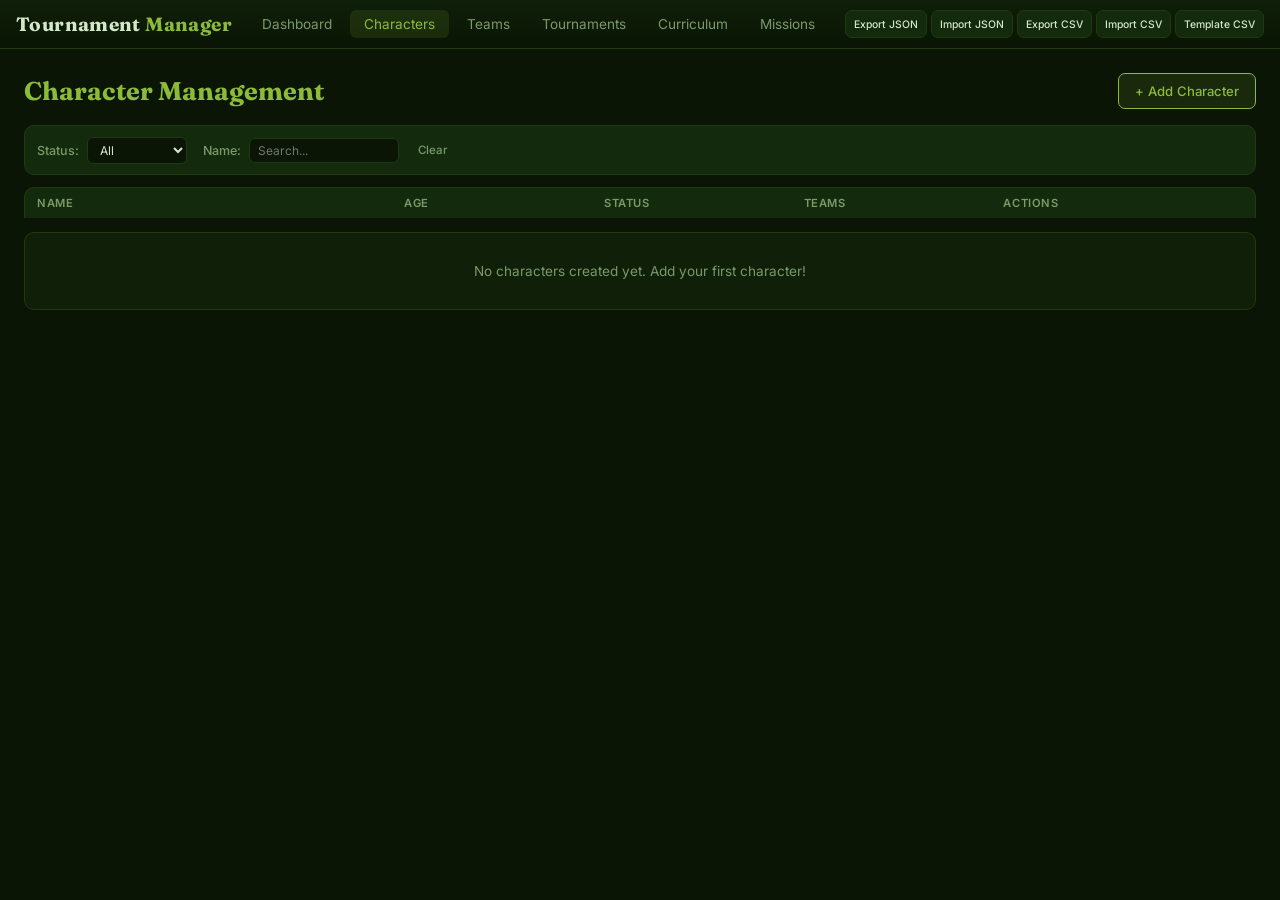
==== commit 7e2f4a97: "Update characters.html" ====
--- a/characters.html
+++ b/characters.html
@@ -36,6 +36,26 @@
             <button id="add-character-btn" class="primary">+ Add Character</button>
         </div>
 
+        <!-- Filter Section -->
+        <div class="filter-section">
+            <label for="char-status-filter">Status:</label>
+            <select id="char-status-filter" style="background:var(--bg);border:1px solid var(--border);color:var(--text);border-radius:6px;padding:4px 8px;font-size:0.75rem;">
+                <option value="all">All</option>
+                <option value="trainee">Trainee</option>
+                <option value="rookie">Rookie</option>
+                <option value="junior">Junior</option>
+                <option value="senior">Senior</option>
+                <option value="instructor">Instructor</option>
+                <option value="support">Support</option>
+                <option value="civilian">Civilian</option>
+                <option value="deceased">Deceased</option>
+                <option value="eliminated">Eliminated</option>
+            </select>
+            <label for="char-name-filter" style="margin-left:8px;">Name:</label>
+            <input type="text" id="char-name-filter" placeholder="Search..." style="width:150px;background:var(--bg);border:1px solid var(--border);color:var(--text);border-radius:6px;padding:4px 8px;font-size:0.75rem;">
+            <button id="clear-char-filter" class="small secondary">Clear</button>
+        </div>
+
         <!-- Character Form -->
         <div id="character-form" class="form-container hidden">
             <h3 id="form-title">Add Character</h3>
@@ -141,24 +161,7 @@
                         </div>
                     </div>
 
-                    <!-- TOURNAMENT ELIMINATION SECTION -->
-                    <div class="form-group full-width" style="border-top:1px solid var(--border);padding-top:12px;margin-top:8px;">
-                        <label style="font-size:0.85rem;color:var(--warning);font-weight:600;">Tournament Eliminations</label>
-                        <p style="font-size:0.7rem;color:var(--text-dim);margin-bottom:8px;">Eliminations are separate from death. A character can be eliminated from a tournament but still alive.</p>
-                        <div id="elimination-container">
-                            <div class="elimination-entry-form" style="display:flex;gap:6px;flex-wrap:wrap;align-items:center;margin-bottom:6px;">
-                                <select class="elimination-tournament" style="flex:1;min-width:120px;background:var(--panel-alt);border:1px solid var(--border);color:var(--text);border-radius:6px;padding:5px 8px;font-size:0.78rem;">
-                                    <option value="">Select tournament...</option>
-                                </select>
-                                <input type="number" class="elimination-week" placeholder="Week" style="width:70px;background:var(--panel-alt);border:1px solid var(--border);color:var(--text);border-radius:6px;padding:5px 8px;font-size:0.78rem;">
-                                <input type="text" class="elimination-reason" placeholder="Reason (e.g., Defeated by...)" style="flex:1;min-width:100px;background:var(--panel-alt);border:1px solid var(--border);color:var(--text);border-radius:6px;padding:5px 8px;font-size:0.78rem;">
-                                <button type="button" class="small danger remove-elimination">✕</button>
-                            </div>
-                        </div>
-                        <button type="button" id="add-elimination-btn" class="small" style="margin-top:8px;">+ Add Tournament Elimination</button>
-                    </div>
-
-                    <!-- STANDALONE ELIMINATION SECTION -->
+                    <!-- STANDALONE ELIMINATION SECTION ONLY -->
                     <div class="form-group full-width" style="border-top:1px solid var(--border);padding-top:12px;margin-top:8px;border-left:3px solid var(--warning);">
                         <label style="font-size:0.85rem;color:var(--warning);font-weight:600;">Standalone Elimination (Dropout / Injury / etc.)</label>
                         <p style="font-size:0.7rem;color:var(--text-dim);margin-bottom:8px;">Eliminate a character directly without tournament association. This will mark them as eliminated from the specified week onward.</p>
@@ -178,6 +181,15 @@
                             <div id="standalone-eliminations-container" style="margin-top:4px;">
                                 <p class="empty-state" style="padding:6px;font-size:0.75rem;">No standalone eliminations recorded.</p>
                             </div>
+                        </div>
+                    </div>
+
+                    <!-- TOURNAMENT ELIMINATIONS - VIEW ONLY -->
+                    <div class="form-group full-width" style="border-top:1px solid var(--border);padding-top:12px;margin-top:8px;border-left:3px solid var(--info);">
+                        <label style="font-size:0.85rem;color:var(--info);font-weight:600;">Tournament Eliminations (View Only)</label>
+                        <p style="font-size:0.7rem;color:var(--text-dim);margin-bottom:8px;">These eliminations are managed from the Tournaments page.</p>
+                        <div id="tournament-eliminations-view" style="margin-top:4px;">
+                            <p class="empty-state" style="padding:6px;font-size:0.75rem;">No tournament eliminations recorded.</p>
                         </div>
                     </div>
                     
--- a/style.css
+++ b/style.css
@@ -23,6 +23,8 @@
     --info-soft: rgba(74, 158, 255, 0.12);
     --radius: 10px;
     --shadow: 0 4px 20px rgba(0, 0, 0, 0.4);
+    --font-size-base: 16px;
+    --mobile-breakpoint: 768px;
 }
 
 * {
@@ -38,6 +40,8 @@
     color: var(--text);
     font-family: 'Inter', sans-serif;
     overflow-x: hidden;
+    font-size: var(--font-size-base);
+    -webkit-text-size-adjust: 100%;
 }
 
 h1,
@@ -47,6 +51,7 @@
     font-family: 'Fraunces', serif;
     font-weight: 700;
     margin: 0;
+    word-break: break-word;
 }
 
 a {
@@ -61,17 +66,17 @@
    SCROLLBAR - Always visible
    ============================================================ */
 ::-webkit-scrollbar {
-    height: 12px;
-    width: 12px;
+    height: 8px;
+    width: 8px;
 }
 ::-webkit-scrollbar-track {
     background: var(--bg);
-    border-radius: 6px;
+    border-radius: 4px;
 }
 ::-webkit-scrollbar-thumb {
     background: var(--border);
-    border-radius: 6px;
-    border: 2px solid var(--bg);
+    border-radius: 4px;
+    border: 1px solid var(--bg);
 }
 ::-webkit-scrollbar-thumb:hover {
     background: var(--accent);
@@ -79,6 +84,22 @@
 * {
     scrollbar-width: thin;
     scrollbar-color: var(--border) var(--bg);
+}
+
+/* ============================================================
+   UTILITY - Text overflow
+   ============================================================ */
+.ellipsis {
+    white-space: nowrap;
+    overflow: hidden;
+    text-overflow: ellipsis;
+    max-width: 100%;
+}
+
+.text-wrap {
+    word-break: break-word;
+    overflow-wrap: break-word;
+    hyphens: auto;
 }
 
 /* ============================================================
@@ -95,6 +116,8 @@
     padding: 8px 16px;
     cursor: pointer;
     transition: 0.2s;
+    white-space: nowrap;
+    min-height: 36px;
 }
 button:hover {
     border-color: var(--accent);
@@ -126,6 +149,7 @@
 button.small {
     padding: 4px 10px;
     font-size: 0.72rem;
+    min-height: 28px;
 }
 button.success {
     color: var(--accent);
@@ -169,6 +193,7 @@
     font-size: 1.2rem;
     letter-spacing: 0.02em;
     flex: 0 0 auto;
+    white-space: nowrap;
 }
 header h1 span {
     color: var(--accent);
@@ -219,6 +244,7 @@
     header h1 {
         font-size: 1.1rem;
         text-align: center;
+        white-space: normal;
     }
     header nav {
         width: 100%;
@@ -230,9 +256,10 @@
     header nav a {
         font-size: 0.7rem;
         padding: 4px 8px;
-        flex: 1;
+        flex: 1 0 auto;
         text-align: center;
-        min-width: 50px;
+        min-width: 40px;
+        white-space: nowrap;
     }
     .header-actions {
         width: 100%;
@@ -244,8 +271,9 @@
     .header-actions button.small {
         font-size: 0.55rem;
         padding: 2px 6px;
-        flex: 1;
-        min-width: 40px;
+        flex: 1 0 auto;
+        min-width: 35px;
+        white-space: nowrap;
     }
 }
 
@@ -253,10 +281,11 @@
    MAIN LAYOUT
    ============================================================ */
 main {
-    padding: 16px;
+    padding: 12px;
     max-width: 1400px;
     margin: 0 auto;
     overflow-x: hidden;
+    width: 100%;
 }
 @media (min-width: 768px) {
     main {
@@ -274,6 +303,7 @@
 .page-header h2 {
     font-size: 1.3rem;
     color: var(--accent);
+    word-break: break-word;
 }
 @media (min-width: 768px) {
     .page-header h2 {
@@ -297,9 +327,9 @@
    ============================================================ */
 .stats-grid {
     display: grid;
-    grid-template-columns: repeat(auto-fit, minmax(140px, 1fr));
-    gap: 12px;
-    margin-bottom: 20px;
+    grid-template-columns: repeat(auto-fit, minmax(120px, 1fr));
+    gap: 10px;
+    margin-bottom: 16px;
 }
 @media (min-width: 768px) {
     .stats-grid {
@@ -312,9 +342,10 @@
     background: var(--panel);
     border: 1px solid var(--border);
     border-radius: var(--radius);
-    padding: 14px;
+    padding: 12px;
     box-shadow: var(--shadow);
     transition: border-color 0.2s;
+    min-width: 0;
 }
 .stat-card:hover {
     border-color: var(--accent);
@@ -324,6 +355,7 @@
     color: var(--text-dim);
     text-transform: uppercase;
     letter-spacing: 0.05em;
+    word-break: break-word;
 }
 .stat-card .stat-number {
     font-size: 1.8rem;
@@ -331,6 +363,7 @@
     font-family: 'Fraunces', serif;
     color: var(--accent);
     margin: 4px 0;
+    word-break: break-word;
 }
 @media (min-width: 768px) {
     .stat-card {
@@ -370,6 +403,7 @@
     padding: 16px;
     box-shadow: var(--shadow);
     overflow-x: auto;
+    min-width: 0;
 }
 @media (min-width: 768px) {
     .dashboard-section {
@@ -380,6 +414,7 @@
     font-size: 1rem;
     color: var(--accent);
     margin-bottom: 10px;
+    word-break: break-word;
 }
 @media (min-width: 768px) {
     .dashboard-section h3 {
@@ -393,14 +428,17 @@
    ============================================================ */
 .tab-container {
     margin-bottom: 16px;
+    width: 100%;
+    overflow-x: auto;
 }
 .tab-nav {
     display: flex;
     gap: 2px;
     border-bottom: 1px solid var(--border);
     padding-bottom: 4px;
-    flex-wrap: wrap;
+    flex-wrap: nowrap;
     overflow-x: auto;
+    -webkit-overflow-scrolling: touch;
 }
 .tab-btn {
     background: transparent;
@@ -413,6 +451,7 @@
     cursor: pointer;
     transition: 0.2s;
     white-space: nowrap;
+    flex-shrink: 0;
 }
 .tab-btn:hover {
     color: var(--text);
@@ -431,6 +470,8 @@
 .tab-panel {
     display: none;
     padding-top: 16px;
+    width: 100%;
+    overflow-x: hidden;
 }
 .tab-panel.active {
     display: block;
@@ -448,18 +489,20 @@
     padding: 6px 10px;
     border-bottom: 1px solid var(--border-soft);
     font-size: 0.8rem;
+    word-break: break-word;
 }
 .activity-item:last-child {
     border-bottom: none;
 }
 .empty-state {
-    padding: 20px;
+    padding: 16px;
     text-align: center;
     color: var(--text-dim);
     background: var(--panel);
     border: 1px solid var(--border);
     border-radius: var(--radius);
     font-size: 0.85rem;
+    word-break: break-word;
 }
 @media (min-width: 768px) {
     .empty-state {
@@ -521,6 +564,7 @@
 .modal-header h3 {
     color: var(--accent);
     font-size: 1.1rem;
+    word-break: break-word;
 }
 @media (min-width: 768px) {
     .modal-header h3 {
@@ -534,6 +578,7 @@
     font-size: 1.5rem;
     cursor: pointer;
     padding: 0 8px;
+    min-height: auto;
 }
 .close-modal:hover {
     color: var(--text);
@@ -548,6 +593,11 @@
 }
 .modal-body .detail-row .label {
     color: var(--text-dim);
+    word-break: break-word;
+}
+.modal-body .detail-row span:last-child {
+    word-break: break-word;
+    text-align: right;
 }
 
 /* Conflict indicators in modal */
@@ -592,6 +642,7 @@
     padding: 16px;
     margin-bottom: 16px;
     box-shadow: var(--shadow);
+    overflow-x: hidden;
 }
 @media (min-width: 768px) {
     .form-container {
@@ -606,6 +657,7 @@
     font-size: 1.1rem;
     color: var(--accent);
     margin-bottom: 12px;
+    word-break: break-word;
 }
 @media (min-width: 768px) {
     .form-container h3 {
@@ -628,6 +680,7 @@
     display: flex;
     flex-direction: column;
     gap: 4px;
+    min-width: 0;
 }
 .form-group.full-width {
     grid-column: 1 / -1;
@@ -636,6 +689,7 @@
     font-size: 0.75rem;
     color: var(--text-dim);
     font-weight: 500;
+    word-break: break-word;
 }
 .form-group input,
 .form-group select,
@@ -648,6 +702,7 @@
     font-size: 0.85rem;
     font-family: 'Inter', sans-serif;
     width: 100%;
+    min-width: 0;
 }
 .form-group input:focus,
 .form-group select:focus,
@@ -658,6 +713,7 @@
 .form-group textarea {
     resize: vertical;
     min-height: 60px;
+    width: 100%;
 }
 .form-actions {
     display: flex;
@@ -701,6 +757,7 @@
     font-size: 0.8rem;
     font-family: 'Inter', sans-serif;
     width: 70px;
+    min-width: 50px;
 }
 .filter-section input:focus {
     outline: none;
@@ -714,6 +771,20 @@
     padding: 5px 8px;
     font-size: 0.8rem;
     font-family: 'Inter', sans-serif;
+    min-width: 100px;
+}
+
+@media (max-width: 480px) {
+    .filter-section {
+        flex-direction: column;
+        align-items: stretch;
+        gap: 6px;
+    }
+    .filter-section input,
+    .filter-section select {
+        width: 100%;
+        min-width: 0;
+    }
 }
 
 /* ============================================================
@@ -733,6 +804,7 @@
     text-transform: uppercase;
     letter-spacing: 0.05em;
     overflow-x: auto;
+    min-width: 0;
 }
 .list-item {
     display: grid;
@@ -743,6 +815,7 @@
     border-top: none;
     align-items: center;
     overflow-x: auto;
+    min-width: 0;
 }
 .list-item:last-child {
     border-radius: 0 0 var(--radius) var(--radius);
@@ -756,6 +829,11 @@
     opacity: 0.55;
     background: var(--panel-alt);
     border-left: 3px solid var(--danger);
+}
+.list-item span {
+    word-break: break-word;
+    min-width: 0;
+    overflow-wrap: break-word;
 }
 
 /* Character List */
@@ -768,7 +846,7 @@
 @media (max-width: 600px) {
     .list-header.char-header {
         grid-template-columns: 1.2fr 0.7fr 0.7fr 0.7fr 1fr;
-        font-size: 0.6rem;
+        font-size: 0.55rem;
         gap: 4px;
         padding: 6px 8px;
     }
@@ -776,11 +854,12 @@
         grid-template-columns: 1.2fr 0.7fr 0.7fr 0.7fr 1fr;
         gap: 4px;
         padding: 6px 8px;
-        font-size: 0.75rem;
+        font-size: 0.7rem;
     }
     .list-item.char-item .actions button {
-        font-size: 0.6rem;
+        font-size: 0.55rem;
         padding: 2px 6px;
+        min-height: 24px;
     }
 }
 
@@ -794,7 +873,7 @@
 @media (max-width: 600px) {
     .list-header.team-header {
         grid-template-columns: 1fr 0.6fr 0.5fr 0.5fr 0.8fr;
-        font-size: 0.6rem;
+        font-size: 0.55rem;
         gap: 4px;
         padding: 6px 8px;
     }
@@ -802,11 +881,12 @@
         grid-template-columns: 1fr 0.6fr 0.5fr 0.5fr 0.8fr;
         gap: 4px;
         padding: 6px 8px;
-        font-size: 0.7rem;
+        font-size: 0.65rem;
     }
     .list-item.team-item .actions button {
-        font-size: 0.55rem;
+        font-size: 0.5rem;
         padding: 2px 4px;
+        min-height: 22px;
     }
 }
 
@@ -820,7 +900,7 @@
 @media (max-width: 600px) {
     .list-header.tourn-header {
         grid-template-columns: 1fr 0.6fr 0.4fr 0.4fr 0.6fr;
-        font-size: 0.6rem;
+        font-size: 0.55rem;
         gap: 4px;
         padding: 6px 8px;
     }
@@ -828,11 +908,12 @@
         grid-template-columns: 1fr 0.6fr 0.4fr 0.4fr 0.6fr;
         gap: 4px;
         padding: 6px 8px;
-        font-size: 0.7rem;
+        font-size: 0.65rem;
     }
     .list-item.tourn-item .actions button {
-        font-size: 0.55rem;
+        font-size: 0.5rem;
         padding: 2px 4px;
+        min-height: 22px;
     }
 }
 
@@ -846,7 +927,7 @@
 @media (max-width: 600px) {
     .list-header.mission-header {
         grid-template-columns: 1fr 0.5fr 0.5fr 0.5fr 0.5fr 0.6fr;
-        font-size: 0.55rem;
+        font-size: 0.5rem;
         gap: 3px;
         padding: 6px 8px;
     }
@@ -854,11 +935,12 @@
         grid-template-columns: 1fr 0.5fr 0.5fr 0.5fr 0.5fr 0.6fr;
         gap: 3px;
         padding: 6px 8px;
-        font-size: 0.65rem;
+        font-size: 0.6rem;
     }
     .list-item.mission-item .actions button {
-        font-size: 0.5rem;
+        font-size: 0.45rem;
         padding: 2px 4px;
+        min-height: 20px;
     }
 }
 
@@ -983,6 +1065,7 @@
 }
 #members-list .member-entry .member-info span {
     font-size: 0.8rem;
+    word-break: break-word;
 }
 #members-list .member-entry .member-info .role {
     color: var(--accent);
@@ -994,6 +1077,7 @@
 #members-list .member-entry .member-actions {
     display: flex;
     gap: 4px;
+    flex-wrap: wrap;
 }
 
 /* ============================================================
@@ -1037,6 +1121,7 @@
    ============================================================ */
 #discipline-list {
     overflow-x: auto;
+    width: 100%;
 }
 #discipline-list .list-header {
     display: grid;
@@ -1051,7 +1136,7 @@
     color: var(--text-dim);
     text-transform: uppercase;
     letter-spacing: 0.05em;
-    min-width: 700px;
+    min-width: 500px;
     grid-template-columns: 1.5fr 0.9fr 1.2fr 0.8fr 0.8fr 0.7fr 1fr;
 }
 #discipline-list .list-item {
@@ -1062,7 +1147,7 @@
     border: 1px solid var(--border);
     border-top: none;
     align-items: center;
-    min-width: 700px;
+    min-width: 500px;
     grid-template-columns: 1.5fr 0.9fr 1.2fr 0.8fr 0.8fr 0.7fr 1fr;
     font-size: 0.78rem;
     word-break: break-word;
@@ -1080,51 +1165,55 @@
     font-size: 0.6rem;
     padding: 2px 8px;
     white-space: nowrap;
+    min-height: 24px;
 }
 #discipline-list .list-item span {
     overflow: hidden;
     text-overflow: ellipsis;
+    min-width: 0;
 }
 
 @media (max-width: 768px) {
     #discipline-list .list-header {
-        min-width: 600px;
-        font-size: 0.55rem;
+        min-width: 400px;
+        font-size: 0.5rem;
         padding: 6px 8px;
         gap: 4px;
         grid-template-columns: 1.2fr 0.7fr 0.8fr 0.6fr 0.6fr 0.5fr 0.8fr;
     }
     #discipline-list .list-item {
-        min-width: 600px;
-        font-size: 0.65rem;
+        min-width: 400px;
+        font-size: 0.6rem;
         padding: 6px 8px;
         gap: 4px;
         grid-template-columns: 1.2fr 0.7fr 0.8fr 0.6fr 0.6fr 0.5fr 0.8fr;
     }
     #discipline-list .list-item .actions button {
-        font-size: 0.5rem;
+        font-size: 0.45rem;
         padding: 1px 4px;
+        min-height: 20px;
     }
 }
 
 @media (max-width: 480px) {
     #discipline-list .list-header {
-        min-width: 500px;
+        min-width: 320px;
+        font-size: 0.45rem;
+        padding: 4px 6px;
+        gap: 3px;
+        grid-template-columns: 1fr 0.6fr 0.6fr 0.5fr 0.5fr 0.4fr 0.6fr;
+    }
+    #discipline-list .list-item {
+        min-width: 320px;
         font-size: 0.5rem;
         padding: 4px 6px;
         gap: 3px;
         grid-template-columns: 1fr 0.6fr 0.6fr 0.5fr 0.5fr 0.4fr 0.6fr;
     }
-    #discipline-list .list-item {
-        min-width: 500px;
-        font-size: 0.55rem;
-        padding: 4px 6px;
-        gap: 3px;
-        grid-template-columns: 1fr 0.6fr 0.6fr 0.5fr 0.5fr 0.4fr 0.6fr;
-    }
     #discipline-list .list-item .actions button {
-        font-size: 0.45rem;
+        font-size: 0.4rem;
         padding: 1px 3px;
+        min-height: 18px;
     }
 }
 
@@ -1170,7 +1259,7 @@
     border: 1px solid var(--border);
     border-radius: var(--radius);
     padding: 8px;
-    min-width: 700px;
+    min-width: 560px;
     width: 100%;
 }
 
@@ -1186,7 +1275,7 @@
     border-radius: var(--radius);
     border: 1px solid var(--border-soft);
     overflow: hidden;
-    min-width: 80px;
+    min-width: 60px;
 }
 .day-column.rest-day {
     opacity: 0.4;
@@ -1209,11 +1298,12 @@
     color: var(--text-dim);
     border-bottom: 1px solid var(--border-soft);
     text-transform: uppercase;
+    word-break: break-word;
 }
 .day-slots {
     display: flex;
     flex-direction: column;
-    min-height: 400px;
+    min-height: 300px;
     padding: 2px;
 }
 .time-slot {
@@ -1229,6 +1319,7 @@
     position: relative;
     gap: 4px;
     flex-shrink: 0;
+    min-width: 0;
 }
 .time-slot:hover {
     background: var(--panel-alt);
@@ -1237,15 +1328,17 @@
     font-size: 0.45rem;
     color: var(--text-dim);
     opacity: 0.6;
-    min-width: 30px;
+    min-width: 24px;
+    flex-shrink: 0;
 }
 .time-slot .slot-label {
-    font-size: 0.55rem;
+    font-size: 0.5rem;
     white-space: nowrap;
     overflow: hidden;
     text-overflow: ellipsis;
     max-width: 100%;
     padding: 0 2px;
+    min-width: 0;
 }
 .time-slot.empty {
     color: var(--text-dim);
@@ -1293,23 +1386,23 @@
 }
 .time-slot.occupied.duration-2,
 .time-slot.blocked.duration-2 {
-    min-height: 60px !important;
-    height: 60px !important;
+    min-height: 50px !important;
+    height: 50px !important;
 }
 .time-slot.occupied.duration-3,
 .time-slot.blocked.duration-3 {
+    min-height: 70px !important;
+    height: 70px !important;
+}
+.time-slot.occupied.duration-4,
+.time-slot.blocked.duration-4 {
     min-height: 90px !important;
     height: 90px !important;
 }
-.time-slot.occupied.duration-4,
-.time-slot.blocked.duration-4 {
-    min-height: 120px !important;
-    height: 120px !important;
-}
 
 @media (max-width: 768px) {
     .schedule-grid {
-        min-width: 550px;
+        min-width: 420px;
         padding: 4px;
         gap: 3px;
     }
@@ -1318,59 +1411,59 @@
         gap: 12px;
     }
     .day-column {
-        min-width: 60px;
+        min-width: 45px;
     }
     .day-header {
-        font-size: 0.55rem;
+        font-size: 0.5rem;
         padding: 4px 2px;
     }
     .day-slots {
-        min-height: 250px;
+        min-height: 200px;
     }
     .time-slot {
-        min-height: 24px;
+        min-height: 22px;
         font-size: 0.5rem;
         padding: 1px 2px;
     }
     .time-slot .slot-time {
         font-size: 0.4rem;
-        min-width: 20px;
+        min-width: 18px;
     }
     .time-slot .slot-label {
-        font-size: 0.45rem;
+        font-size: 0.4rem;
     }
     .time-slot.occupied.duration-2,
     .time-slot.blocked.duration-2 {
-        min-height: 48px !important;
-        height: 48px !important;
+        min-height: 40px !important;
+        height: 40px !important;
     }
     .time-slot.occupied.duration-3,
     .time-slot.blocked.duration-3 {
-        min-height: 72px !important;
-        height: 72px !important;
+        min-height: 58px !important;
+        height: 58px !important;
     }
     .time-slot.occupied.duration-4,
     .time-slot.blocked.duration-4 {
-        min-height: 96px !important;
-        height: 96px !important;
+        min-height: 76px !important;
+        height: 76px !important;
     }
 }
 
 @media (max-width: 480px) {
     .schedule-grid {
-        min-width: 450px;
+        min-width: 340px;
         padding: 3px;
         gap: 2px;
     }
     .day-column {
-        min-width: 45px;
+        min-width: 35px;
     }
     .day-header {
-        font-size: 0.45rem;
+        font-size: 0.4rem;
         padding: 3px 1px;
     }
     .day-slots {
-        min-height: 180px;
+        min-height: 150px;
     }
     .time-slot {
         min-height: 18px;
@@ -1379,10 +1472,10 @@
     }
     .time-slot .slot-time {
         font-size: 0.35rem;
-        min-width: 15px;
+        min-width: 14px;
     }
     .time-slot .slot-label {
-        font-size: 0.4rem;
+        font-size: 0.35rem;
     }
     .time-slot.occupied {
         border-left-width: 2px;
@@ -1392,18 +1485,18 @@
     }
     .time-slot.occupied.duration-2,
     .time-slot.blocked.duration-2 {
-        min-height: 36px !important;
-        height: 36px !important;
+        min-height: 32px !important;
+        height: 32px !important;
     }
     .time-slot.occupied.duration-3,
     .time-slot.blocked.duration-3 {
-        min-height: 54px !important;
-        height: 54px !important;
+        min-height: 46px !important;
+        height: 46px !important;
     }
     .time-slot.occupied.duration-4,
     .time-slot.blocked.duration-4 {
-        min-height: 72px !important;
-        height: 72px !important;
+        min-height: 60px !important;
+        height: 60px !important;
     }
 }
 
@@ -1421,10 +1514,12 @@
     justify-content: space-between;
     flex-wrap: wrap;
     gap: 4px;
+    word-break: break-word;
 }
 .available-discipline .hours {
     color: var(--text-dim);
     font-size: 0.6rem;
+    white-space: nowrap;
 }
 .available-discipline.full {
     opacity: 0.4;
@@ -1436,7 +1531,7 @@
    ============================================================ */
 .rest-day-controls {
     display: grid;
-    grid-template-columns: 1fr 1fr 1fr;
+    grid-template-columns: 1fr 1fr 1fr 1fr;
     gap: 4px 8px;
 }
 .rest-day-controls label {
@@ -1451,6 +1546,12 @@
     width: auto;
 }
 
+@media (max-width: 480px) {
+    .rest-day-controls {
+        grid-template-columns: 1fr 1fr 1fr;
+    }
+}
+
 /* ============================================================
    CURRICULUM - Instructor Entry
    ============================================================ */
@@ -1463,7 +1564,7 @@
 }
 .instructor-entry select {
     flex: 1;
-    min-width: 120px;
+    min-width: 100px;
     background: var(--panel-alt);
     border: 1px solid var(--border);
     color: var(--text);
@@ -1475,6 +1576,7 @@
 .instructor-entry .remove-instructor {
     padding: 4px 8px;
     font-size: 0.65rem;
+    min-height: 28px;
 }
 
 /* ============================================================
@@ -1496,11 +1598,12 @@
     font-size: 0.78rem;
     font-family: 'Inter', sans-serif;
     flex: 1;
-    min-width: 60px;
+    min-width: 50px;
 }
 .grading-entry .remove-grading {
     padding: 4px 8px;
     font-size: 0.65rem;
+    min-height: 28px;
 }
 
 /* ============================================================
@@ -1558,50 +1661,30 @@
     width: 100%;
     position: relative;
 }
-.instructor-calendar-wrapper::-webkit-scrollbar {
-    height: 8px;
-    width: 8px;
-}
-.instructor-calendar-wrapper::-webkit-scrollbar-track {
-    background: var(--bg);
-    border-radius: 4px;
-}
-.instructor-calendar-wrapper::-webkit-scrollbar-thumb {
-    background: var(--border);
-    border-radius: 4px;
-    border: 1px solid var(--bg);
-}
-.instructor-calendar-wrapper::-webkit-scrollbar-thumb:hover {
-    background: var(--accent);
-}
-.instructor-calendar-wrapper {
-    scrollbar-width: thin;
-    scrollbar-color: var(--border) var(--bg);
-}
-
 .instructor-calendar-grid {
     display: grid;
-    grid-template-columns: 60px repeat(7, 1fr);
+    grid-template-columns: 50px repeat(7, 1fr);
     gap: 2px;
     background: var(--panel);
     border: 1px solid var(--border);
     border-radius: var(--radius);
     padding: 8px;
-    min-width: 700px;
+    min-width: 560px;
     width: 100%;
 }
 .instructor-calendar-grid .header-cell {
     padding: 4px;
     font-weight: 600;
     color: var(--text-dim);
-    font-size: 0.65rem;
+    font-size: 0.6rem;
     text-align: center;
     background: var(--panel-alt);
     border-radius: 4px;
+    word-break: break-word;
 }
 .instructor-calendar-grid .time-cell {
     padding: 4px;
-    font-size: 0.6rem;
+    font-size: 0.55rem;
     color: var(--text-dim);
     text-align: right;
 }
@@ -1609,11 +1692,11 @@
     background: var(--accent-soft);
     border-radius: 4px;
     padding: 4px;
-    font-size: 0.6rem;
+    font-size: 0.55rem;
     border-left: 3px solid var(--accent);
     cursor: pointer;
     transition: background 0.15s;
-    min-height: 40px;
+    min-height: 35px;
     display: flex;
     flex-direction: column;
     justify-content: center;
@@ -1637,14 +1720,14 @@
     overflow: hidden;
     text-overflow: ellipsis;
     font-weight: 500;
-    font-size: 0.55rem;
+    font-size: 0.5rem;
 }
 .instructor-calendar-grid .class-cell .student-count {
-    font-size: 0.5rem;
+    font-size: 0.45rem;
     color: var(--text-dim);
 }
 .instructor-calendar-grid .class-cell .student-name {
-    font-size: 0.45rem;
+    font-size: 0.4rem;
     color: var(--text-dim);
     white-space: nowrap;
     overflow: hidden;
@@ -1665,7 +1748,7 @@
     border: 1px dashed var(--border-soft);
     border-left: 1px dashed var(--border-soft);
     cursor: pointer;
-    min-height: 40px;
+    min-height: 35px;
     display: flex;
     align-items: center;
     justify-content: center;
@@ -1688,69 +1771,71 @@
 .instructor-calendar-grid .empty-cell {
     padding: 4px;
     opacity: 0.2;
-    font-size: 0.5rem;
+    font-size: 0.45rem;
     color: var(--text-dim);
     text-align: center;
 }
 
 @media (max-width: 768px) {
     .instructor-calendar-grid {
-        min-width: 550px;
+        min-width: 420px;
         padding: 4px;
         gap: 2px;
+        grid-template-columns: 40px repeat(7, 1fr);
     }
     .instructor-calendar-grid .header-cell {
-        font-size: 0.5rem;
+        font-size: 0.45rem;
         padding: 3px 2px;
     }
     .instructor-calendar-grid .time-cell {
-        font-size: 0.5rem;
+        font-size: 0.45rem;
         padding: 3px 2px;
     }
     .instructor-calendar-grid .class-cell {
-        font-size: 0.5rem;
+        font-size: 0.45rem;
         padding: 3px 2px;
-        min-height: 30px;
+        min-height: 28px;
     }
     .instructor-calendar-grid .class-cell .class-name {
-        font-size: 0.45rem;
+        font-size: 0.4rem;
     }
     .instructor-calendar-grid .class-cell .student-count {
-        font-size: 0.4rem;
+        font-size: 0.35rem;
     }
     .instructor-calendar-grid .class-cell .student-name {
-        font-size: 0.4rem;
+        font-size: 0.35rem;
     }
 }
 
 @media (max-width: 480px) {
     .instructor-calendar-grid {
-        min-width: 450px;
+        min-width: 340px;
         padding: 3px;
         gap: 1px;
+        grid-template-columns: 30px repeat(7, 1fr);
     }
     .instructor-calendar-grid .header-cell {
-        font-size: 0.4rem;
+        font-size: 0.35rem;
         padding: 2px 1px;
     }
     .instructor-calendar-grid .time-cell {
-        font-size: 0.4rem;
+        font-size: 0.35rem;
         padding: 2px 1px;
     }
     .instructor-calendar-grid .class-cell {
-        font-size: 0.4rem;
+        font-size: 0.35rem;
         padding: 2px 1px;
-        min-height: 24px;
+        min-height: 22px;
         border-left-width: 2px;
     }
     .instructor-calendar-grid .class-cell .class-name {
-        font-size: 0.4rem;
+        font-size: 0.35rem;
     }
     .instructor-calendar-grid .class-cell .student-count {
-        font-size: 0.35rem;
+        font-size: 0.3rem;
     }
     .instructor-calendar-grid .class-cell .student-name {
-        font-size: 0.35rem;
+        font-size: 0.3rem;
     }
 }
 
@@ -1764,6 +1849,7 @@
     padding: 16px;
     margin-bottom: 16px;
     box-shadow: var(--shadow);
+    overflow-x: hidden;
 }
 .class-view-discipline .discipline-header {
     display: flex;
@@ -1772,6 +1858,9 @@
     flex-wrap: wrap;
     gap: 8px;
     margin-bottom: 8px;
+}
+.class-view-discipline .discipline-header h3 {
+    word-break: break-word;
 }
 .class-view-discipline .instructor-group {
     background: var(--bg);
@@ -1779,18 +1868,21 @@
     padding: 10px 12px;
     margin-bottom: 8px;
     border-left: 3px solid var(--accent);
+    overflow-x: hidden;
 }
 .class-view-discipline .instructor-group .instructor-name {
     font-weight: 600;
     color: var(--accent);
     font-size: 0.85rem;
     margin-bottom: 6px;
+    word-break: break-word;
 }
 .class-view-discipline .instructor-group .class-group {
     background: var(--panel-alt);
     border-radius: 6px;
     padding: 8px 10px;
     margin-bottom: 6px;
+    overflow-x: hidden;
 }
 .class-view-discipline .instructor-group .class-group:last-child {
     margin-bottom: 0;
@@ -1799,6 +1891,7 @@
     font-weight: 500;
     font-size: 0.8rem;
     margin-bottom: 4px;
+    word-break: break-word;
 }
 .class-view-discipline .instructor-group .class-group .student-tag {
     background: var(--panel);
@@ -1807,6 +1900,7 @@
     font-size: 0.7rem;
     display: inline-block;
     margin: 2px;
+    word-break: break-word;
 }
 
 /* ============================================================
@@ -1862,7 +1956,7 @@
     width: 100%;
     border-collapse: collapse;
     font-size: 0.75rem;
-    min-width: 400px;
+    min-width: 350px;
 }
 @media (min-width: 768px) {
     .grades-table {
@@ -1875,22 +1969,24 @@
     padding: 6px 8px;
     text-align: left;
     font-weight: 600;
-    font-size: 0.65rem;
+    font-size: 0.6rem;
     text-transform: uppercase;
     color: var(--text-dim);
     border-bottom: 2px solid var(--border);
     position: sticky;
     top: 0;
+    word-break: break-word;
 }
 @media (min-width: 768px) {
     .grades-table th {
         padding: 8px 12px;
-        font-size: 0.75rem;
+        font-size: 0.7rem;
     }
 }
 .grades-table td {
     padding: 4px 8px;
     border-bottom: 1px solid var(--border-soft);
+    word-break: break-word;
 }
 @media (min-width: 768px) {
     .grades-table td {
@@ -1950,6 +2046,7 @@
     font-size: 1rem;
     color: var(--accent);
     margin-bottom: 10px;
+    word-break: break-word;
 }
 @media (min-width: 768px) {
     .grades-summary h3 {
@@ -1991,7 +2088,7 @@
     width: 100%;
     border-collapse: collapse;
     font-size: 0.75rem;
-    min-width: 350px;
+    min-width: 320px;
 }
 @media (min-width: 768px) {
     .ranking-table {
@@ -2004,20 +2101,22 @@
     padding: 6px 8px;
     text-align: left;
     font-weight: 600;
-    font-size: 0.65rem;
+    font-size: 0.6rem;
     text-transform: uppercase;
     color: var(--text-dim);
     border-bottom: 2px solid var(--border);
+    word-break: break-word;
 }
 @media (min-width: 768px) {
     .ranking-table th {
         padding: 8px 12px;
-        font-size: 0.75rem;
+        font-size: 0.7rem;
     }
 }
 .ranking-table td {
     padding: 4px 8px;
     border-bottom: 1px solid var(--border-soft);
+    word-break: break-word;
 }
 @media (min-width: 768px) {
     .ranking-table td {
@@ -2100,12 +2199,12 @@
     width: 100%;
     border-collapse: collapse;
     font-size: 0.7rem;
-    min-width: 600px;
+    min-width: 500px;
 }
 @media (min-width: 768px) {
     .weekly-table {
         font-size: 0.85rem;
-        min-width: 800px;
+        min-width: 700px;
     }
 }
 .weekly-table thead {
@@ -2117,25 +2216,26 @@
     padding: 6px 4px;
     text-align: center;
     font-weight: 600;
-    font-size: 0.6rem;
+    font-size: 0.55rem;
     text-transform: uppercase;
     letter-spacing: 0.05em;
     color: var(--text-dim);
     background: var(--panel-alt);
     border-bottom: 2px solid var(--border);
-    min-width: 60px;
+    min-width: 50px;
     position: sticky;
     top: 0;
+    word-break: break-word;
 }
 @media (min-width: 768px) {
     .weekly-table th {
         padding: 8px 6px;
-        font-size: 0.7rem;
-        min-width: 80px;
+        font-size: 0.65rem;
+        min-width: 70px;
     }
 }
 .weekly-table th.team-header {
-    min-width: 80px;
+    min-width: 70px;
     position: sticky;
     left: 0;
     z-index: 11;
@@ -2145,7 +2245,7 @@
 }
 @media (min-width: 768px) {
     .weekly-table th.team-header {
-        min-width: 120px;
+        min-width: 100px;
         padding-left: 12px;
     }
 }
@@ -2154,6 +2254,7 @@
     border-bottom: 1px solid var(--border-soft);
     vertical-align: middle;
     text-align: center;
+    word-break: break-word;
 }
 @media (min-width: 768px) {
     .weekly-table td {
@@ -2168,13 +2269,14 @@
     text-align: left;
     padding-left: 8px;
     font-weight: 600;
-    min-width: 80px;
+    min-width: 70px;
     border-right: 2px solid var(--border);
+    word-break: break-word;
 }
 @media (min-width: 768px) {
     .weekly-table .team-row td.team-name-cell {
         padding-left: 12px;
-        min-width: 120px;
+        min-width: 100px;
     }
 }
 .weekly-table .team-row:hover td {
@@ -2185,16 +2287,16 @@
 }
 
 .week-cell {
-    min-width: 60px;
-    max-width: 100px;
+    min-width: 50px;
+    max-width: 80px;
     min-height: 30px;
     background: var(--bg);
     transition: background 0.2s;
 }
 @media (min-width: 768px) {
     .week-cell {
-        min-width: 80px;
-        max-width: 120px;
+        min-width: 70px;
+        max-width: 100px;
         min-height: 40px;
     }
 }
@@ -2223,7 +2325,7 @@
     padding: 2px 1px;
 }
 .week-members .member-name {
-    font-size: 0.6rem;
+    font-size: 0.55rem;
     padding: 1px 4px;
     border-radius: 4px;
     background: var(--accent-soft);
@@ -2233,14 +2335,14 @@
     white-space: nowrap;
     overflow: hidden;
     text-overflow: ellipsis;
-    max-width: 70px;
+    max-width: 60px;
     border-left: 2px solid var(--accent);
 }
 @media (min-width: 768px) {
     .week-members .member-name {
-        font-size: 0.75rem;
+        font-size: 0.7rem;
         padding: 2px 6px;
-        max-width: 100px;
+        max-width: 90px;
     }
 }
 .week-members .member-name.eliminated {
@@ -2290,6 +2392,7 @@
     height: 14px;
     border-radius: 4px;
     border: 1px solid var(--border);
+    flex-shrink: 0;
 }
 @media (min-width: 768px) {
     .legend-color {
@@ -2347,7 +2450,8 @@
 .team-ranking-item .team-name {
     flex: 1;
     padding: 0 8px;
-    min-width: 80px;
+    min-width: 60px;
+    word-break: break-word;
 }
 .team-ranking-item .conflict-count {
     font-size: 0.6rem;
@@ -2384,6 +2488,7 @@
     color: var(--accent);
     margin-bottom: 10px;
     font-size: 0.95rem;
+    word-break: break-word;
 }
 
 .participants-controls,
@@ -2413,7 +2518,7 @@
     padding: 5px 8px;
     font-size: 0.75rem;
     font-family: 'Inter', sans-serif;
-    min-width: 60px;
+    min-width: 50px;
 }
 @media (min-width: 768px) {
     .participants-form select,
@@ -2423,13 +2528,13 @@
     .elimination-form select {
         padding: 6px 10px;
         font-size: 0.8rem;
-        min-width: 80px;
+        min-width: 70px;
     }
 }
 .participants-form select,
 .match-form select,
 .elimination-form select {
-    min-width: 120px;
+    min-width: 100px;
     flex: 1;
 }
 .match-form span {
@@ -2513,7 +2618,7 @@
     font-size: 0.75rem;
     font-family: 'Inter', sans-serif;
     flex: 1;
-    min-width: 120px;
+    min-width: 100px;
 }
 .team-entry {
     display: flex;
@@ -2563,19 +2668,20 @@
     display: flex;
     flex-direction: column;
     gap: 12px;
-    min-width: 100px;
+    min-width: 80px;
 }
 @media (min-width: 768px) {
     .bracket-round {
-        min-width: 150px;
+        min-width: 120px;
         gap: 20px;
     }
 }
 .bracket-round .round-label {
-    font-size: 0.65rem;
+    font-size: 0.6rem;
     color: var(--text-dim);
     text-align: center;
     font-weight: 600;
+    word-break: break-word;
 }
 .bracket-match {
     background: var(--panel-alt);
@@ -2594,12 +2700,13 @@
     }
 }
 .bracket-match .team {
-    font-size: 0.7rem;
+    font-size: 0.65rem;
     padding: 1px 0;
+    word-break: break-word;
 }
 @media (min-width: 768px) {
     .bracket-match .team {
-        font-size: 0.8rem;
+        font-size: 0.75rem;
         padding: 2px 0;
     }
 }
@@ -2628,7 +2735,7 @@
 .career-status-entry input,
 .name-history-entry input {
     flex: 1;
-    min-width: 80px;
+    min-width: 70px;
     background: var(--panel-alt);
     border: 1px solid var(--border);
     color: var(--text);
@@ -2641,7 +2748,7 @@
     .career-status-entry select,
     .career-status-entry input,
     .name-history-entry input {
-        min-width: 100px;
+        min-width: 90px;
         padding: 6px 10px;
         font-size: 0.8rem;
     }
@@ -2650,6 +2757,7 @@
 .name-history-entry .remove-name {
     padding: 4px 8px;
     font-size: 0.65rem;
+    min-height: 28px;
 }
 
 /* ============================================================
@@ -2660,6 +2768,7 @@
     border: 1px solid var(--border);
     border-radius: var(--radius);
     padding: 12px 16px;
+    overflow-x: hidden;
 }
 .auto-group-card:hover {
     border-color: var(--accent);
@@ -2672,6 +2781,7 @@
     padding: 16px;
     box-shadow: var(--shadow);
     transition: border-color 0.2s;
+    overflow-x: hidden;
 }
 .discipline-groups-card:hover {
     border-color: var(--accent);
@@ -2682,9 +2792,10 @@
     border-radius: var(--radius);
     padding: 8px 12px;
     flex: 1;
-    min-width: 120px;
-    max-width: 250px;
+    min-width: 100px;
+    max-width: 200px;
     transition: border-color 0.2s;
+    overflow-x: hidden;
 }
 .discipline-groups-card .discipline-group-card:hover {
     border-color: var(--accent);
@@ -2698,6 +2809,7 @@
 .discipline-groups-card .discipline-group-card .group-header .group-name {
     font-weight: 600;
     color: var(--accent);
+    word-break: break-word;
 }
 .discipline-groups-card .discipline-group-card .group-header .group-meta {
     font-size: 0.7rem;
@@ -2716,6 +2828,7 @@
     display: inline-flex;
     align-items: center;
     gap: 4px;
+    word-break: break-word;
 }
 .discipline-groups-card .discipline-group-card .group-students .student-tag .remove-from-discipline-group-btn {
     background: none;
@@ -2724,6 +2837,7 @@
     cursor: pointer;
     font-size: 0.6rem;
     padding: 0 2px;
+    min-height: auto;
 }
 .discipline-groups-card .discipline-group-card .group-students .student-tag .remove-from-discipline-group-btn:hover {
     color: var(--danger);
@@ -2757,10 +2871,11 @@
     padding: 16px;
     margin-bottom: 16px;
     box-shadow: var(--shadow);
+    overflow-x: hidden;
 }
 .auto-distribute-section .stats {
     display: grid;
-    grid-template-columns: repeat(auto-fit, minmax(100px, 1fr));
+    grid-template-columns: repeat(auto-fit, minmax(80px, 1fr));
     gap: 12px;
     margin: 8px 0;
 }
@@ -2777,8 +2892,9 @@
     color: var(--accent);
 }
 .auto-distribute-section .stat-item .label {
-    font-size: 0.65rem;
-    color: var(--text-dim);
+    font-size: 0.6rem;
+    color: var(--text-dim);
+    word-break: break-word;
 }
 
 /* ============================================================
@@ -2807,10 +2923,12 @@
     button {
         font-size: 0.7rem;
         padding: 6px 12px;
+        min-height: 32px;
     }
     button.small {
-        font-size: 0.6rem;
+        font-size: 0.55rem;
         padding: 3px 6px;
+        min-height: 24px;
     }
     .filter-section {
         flex-direction: column;
@@ -2820,6 +2938,7 @@
     .filter-section input,
     .filter-section select {
         width: 100%;
+        min-width: 0;
     }
     .stats-grid {
         grid-template-columns: repeat(2, 1fr);
@@ -2839,18 +2958,19 @@
         gap: 1px;
     }
     .tab-btn {
-        font-size: 0.65rem;
+        font-size: 0.6rem;
         padding: 4px 8px;
     }
     .list-header,
     .list-item {
-        font-size: 0.6rem;
+        font-size: 0.55rem;
         padding: 4px 6px;
         gap: 4px;
     }
     .list-item .actions button {
-        font-size: 0.5rem;
+        font-size: 0.45rem;
         padding: 1px 4px;
+        min-height: 20px;
     }
     .page-header h2 {
         font-size: 1.1rem;
@@ -2861,6 +2981,32 @@
     .schedule-sidebar {
         grid-template-columns: 1fr;
         gap: 12px;
+    }
+    
+    /* Fix overflowing text */
+    .list-item span,
+    .list-header span,
+    .modal-body .detail-row span,
+    .modal-body .detail-row .label,
+    .stat-card h3,
+    .stat-card .stat-number,
+    .dashboard-section h3,
+    .class-view-discipline .discipline-header h3,
+    .class-view-discipline .instructor-group .instructor-name,
+    .class-view-discipline .instructor-group .class-group .class-time,
+    .auto-group-card strong,
+    .auto-group-card .group-name,
+    .bracket-match .team,
+    .team-ranking-item .team-name,
+    .weekly-table th,
+    .weekly-table td,
+    .member-entry span,
+    .participant-entry span,
+    .match-entry span,
+    .elimination-entry span {
+        word-break: break-word;
+        overflow-wrap: break-word;
+        hyphens: auto;
     }
 }
 
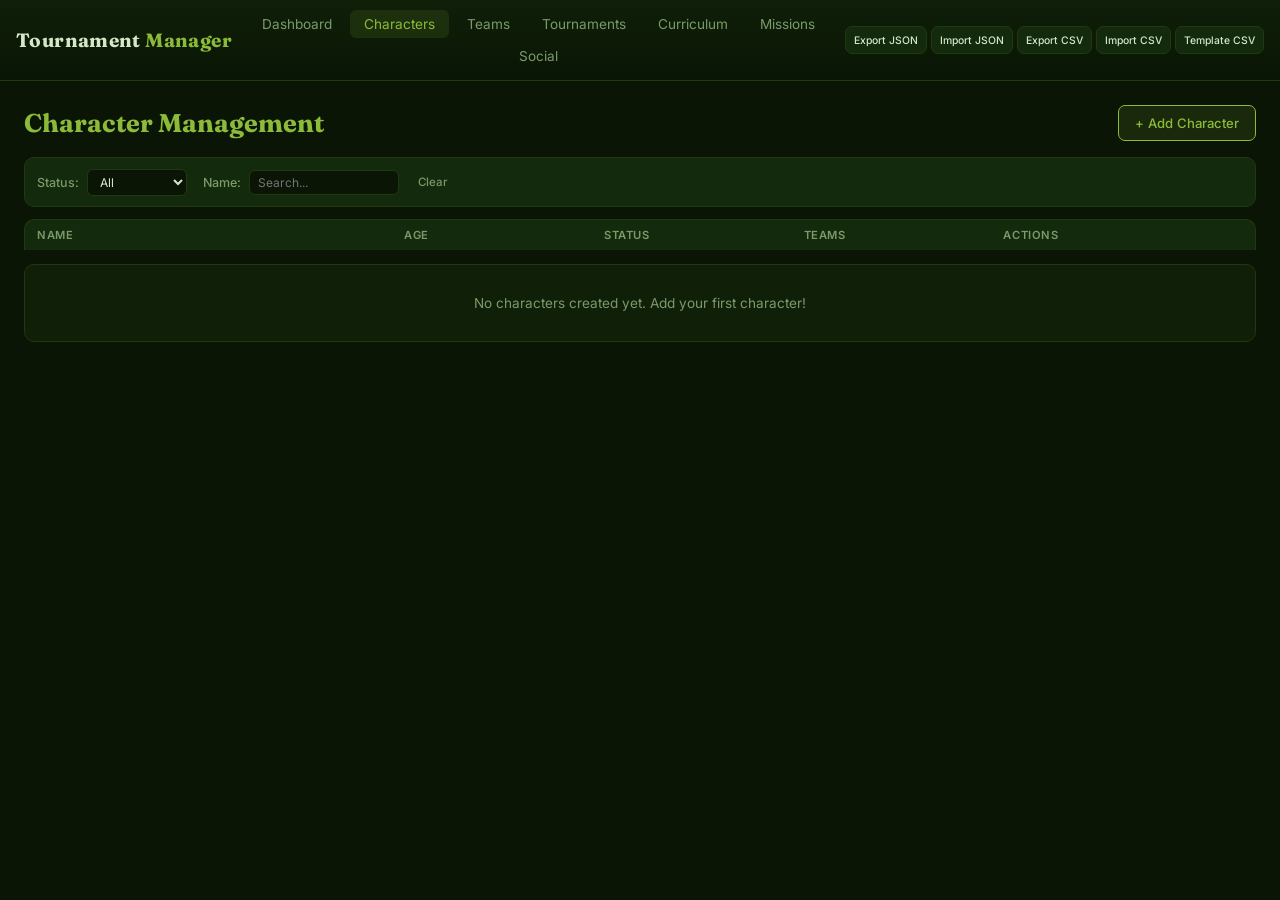
==== commit 2803e121: "Update characters.html" ====
--- a/characters.html
+++ b/characters.html
@@ -18,6 +18,7 @@
             <a href="tournaments.html">Tournaments</a>
             <a href="curriculum.html">Curriculum</a>
             <a href="missions.html">Missions</a>
+            <a href="social.html">Social</a>
         </nav>
         <div class="header-actions">
             <button id="export-json-btn" class="small">Export JSON</button>
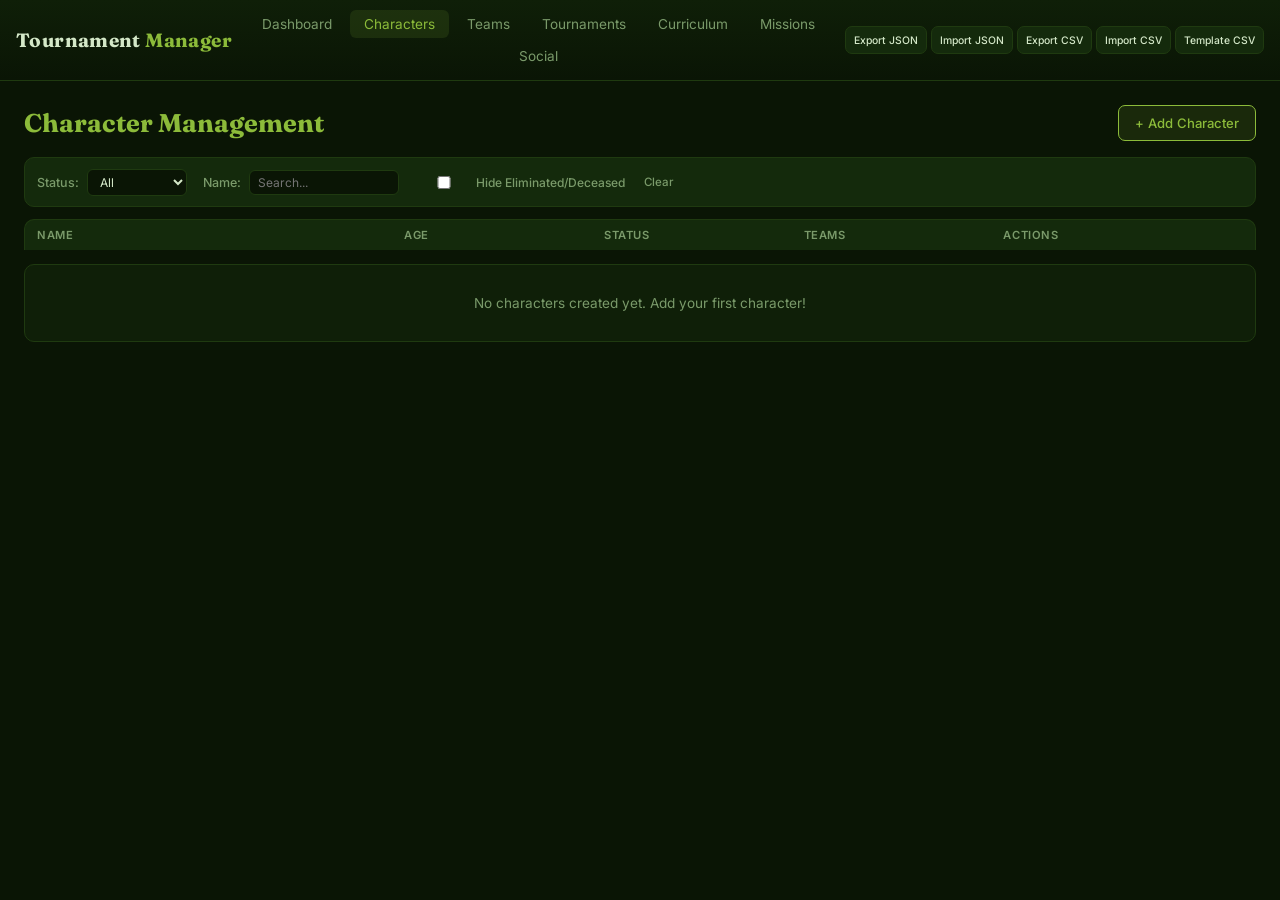
==== commit a08bf0d4: "Update characters.html" ====
--- a/characters.html
+++ b/characters.html
@@ -54,6 +54,9 @@
             </select>
             <label for="char-name-filter" style="margin-left:8px;">Name:</label>
             <input type="text" id="char-name-filter" placeholder="Search..." style="width:150px;background:var(--bg);border:1px solid var(--border);color:var(--text);border-radius:6px;padding:4px 8px;font-size:0.75rem;">
+            <label style="margin-left:8px;display:flex;align-items:center;gap:4px;font-size:0.75rem;color:var(--text-dim);cursor:pointer;">
+                <input type="checkbox" id="hide-eliminated-deceased" style="width:auto;accent-color:var(--accent);cursor:pointer;"> Hide Eliminated/Deceased
+            </label>
             <button id="clear-char-filter" class="small secondary">Clear</button>
         </div>
 
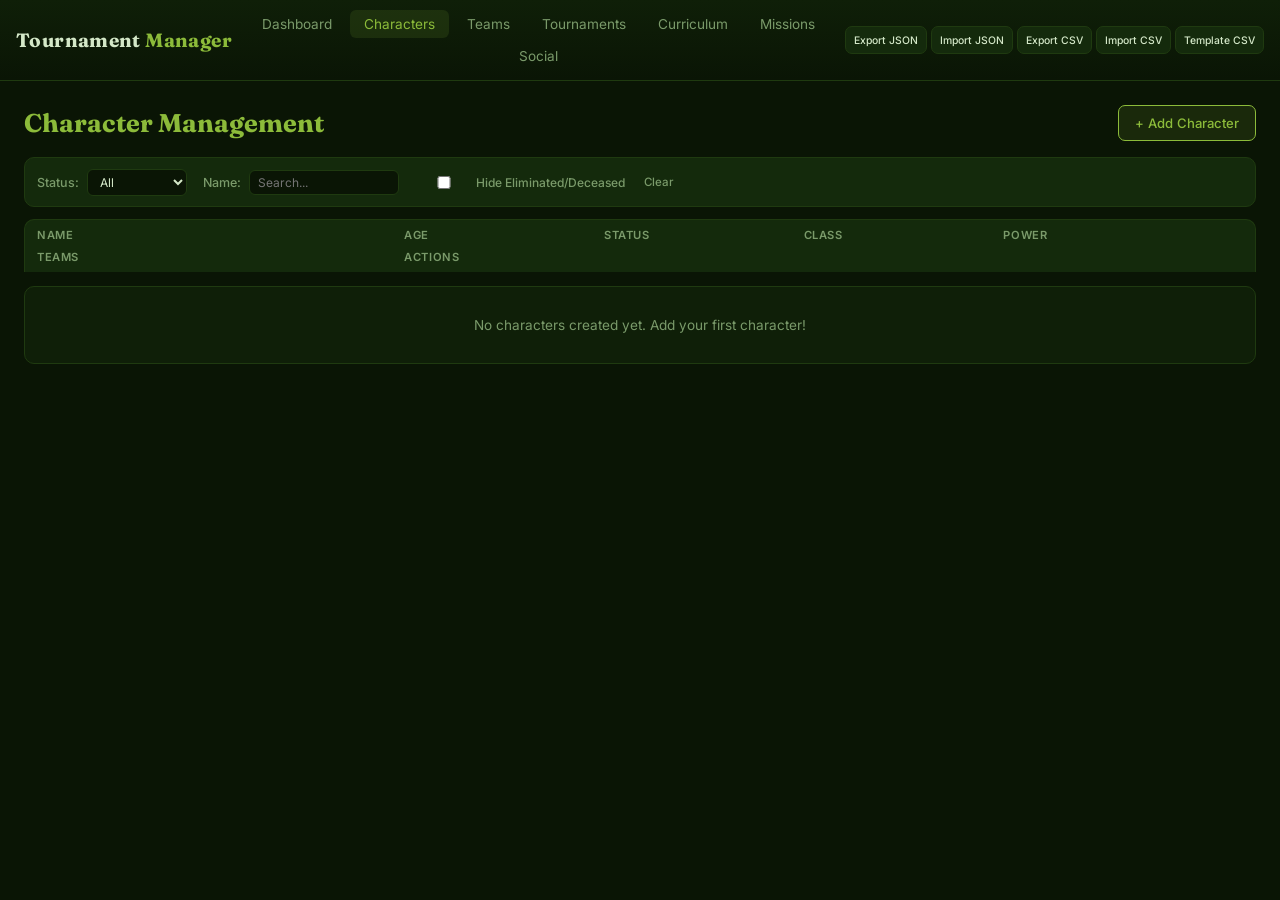
==== commit cfa81b99: "Update characters.html stats" ====
--- a/characters.html
+++ b/characters.html
@@ -130,7 +130,7 @@
                                 </select>
                                 <input type="number" class="career-start-year" placeholder="Start Year" />
                                 <input type="number" class="career-end-year" placeholder="End Year (or leave blank)" />
-                                <button type="button" class="small danger remove-status">✕</button>
+                                <button type="button" class="small danger remove-status">\u2715</button>
                             </div>
                         </div>
                         <button type="button" id="add-status-btn" class="small" style="margin-top:8px;">+ Add Status</button>
@@ -138,6 +138,45 @@
                         <div id="specialty-field" style="display:none;margin-top:8px;">
                             <label>Specialty/Discipline</label>
                             <input type="text" id="char-specialty" placeholder="e.g., Medical, Technical, Combat Training" />
+                        </div>
+                    </div>
+
+                    <!-- STATS SECTION -->
+                    <div class="form-group full-width" style="border-top:1px solid var(--border);padding-top:12px;margin-top:8px;">
+                        <label style="font-size:0.85rem;color:var(--accent);font-weight:600;">✦ Character Stats</label>
+                        <p style="font-size:0.7rem;color:var(--text-dim);margin-bottom:8px;">Assign D&D-style stats (3-18 range recommended). Class will be auto-suggested based on stat distribution.</p>
+                        
+                        <div class="form-grid" style="grid-template-columns:1fr 1fr 1fr;">
+                            <div class="form-group">
+                                <label>Strength (STR)</label>
+                                <input type="number" id="char-str" min="1" max="30" value="10" style="width:100%;padding:6px;background:var(--panel-alt);border:1px solid var(--border);color:var(--text);border-radius:6px;" />
+                            </div>
+                            <div class="form-group">
+                                <label>Dexterity (DEX)</label>
+                                <input type="number" id="char-dex" min="1" max="30" value="10" style="width:100%;padding:6px;background:var(--panel-alt);border:1px solid var(--border);color:var(--text);border-radius:6px;" />
+                            </div>
+                            <div class="form-group">
+                                <label>Constitution (CON)</label>
+                                <input type="number" id="char-con" min="1" max="30" value="10" style="width:100%;padding:6px;background:var(--panel-alt);border:1px solid var(--border);color:var(--text);border-radius:6px;" />
+                            </div>
+                            <div class="form-group">
+                                <label>Intelligence (INT)</label>
+                                <input type="number" id="char-int" min="1" max="30" value="10" style="width:100%;padding:6px;background:var(--panel-alt);border:1px solid var(--border);color:var(--text);border-radius:6px;" />
+                            </div>
+                            <div class="form-group">
+                                <label>Wisdom (WIS)</label>
+                                <input type="number" id="char-wis" min="1" max="30" value="10" style="width:100%;padding:6px;background:var(--panel-alt);border:1px solid var(--border);color:var(--text);border-radius:6px;" />
+                            </div>
+                            <div class="form-group">
+                                <label>Charisma (CHA)</label>
+                                <input type="number" id="char-cha" min="1" max="30" value="10" style="width:100%;padding:6px;background:var(--panel-alt);border:1px solid var(--border);color:var(--text);border-radius:6px;" />
+                            </div>
+                        </div>
+                        
+                        <div style="margin-top:8px;display:flex;gap:8px;flex-wrap:wrap;align-items:center;">
+                            <label style="font-size:0.75rem;color:var(--text-dim);">Suggested Class:</label>
+                            <span id="suggested-class" style="font-weight:600;color:var(--accent);padding:2px 12px;background:var(--accent-soft);border-radius:12px;border:1px solid var(--accent);">—</span>
+                            <button type="button" id="recalculate-class-btn" class="small secondary">⟳ Recalculate</button>
                         </div>
                     </div>
 
@@ -215,6 +254,8 @@
                 <span>Name</span>
                 <span>Age</span>
                 <span>Status</span>
+                <span>Class</span>
+                <span>Power</span>
                 <span>Teams</span>
                 <span>Actions</span>
             </div>
@@ -238,6 +279,7 @@
     <script src="js/utils.js"></script>
     <script src="js/export.js"></script>
     <script src="js/app.js"></script>
+    <script src="js/stats.js"></script>
     <script>
         document.addEventListener('DOMContentLoaded', function() {
             var checkData = setInterval(function() {
@@ -249,6 +291,9 @@
                     if (typeof initCharacterEvents === 'function') {
                         initCharacterEvents();
                     }
+                    if (typeof initStatsEvents === 'function') {
+                        initStatsEvents();
+                    }
                 }
             }, 200);
         });
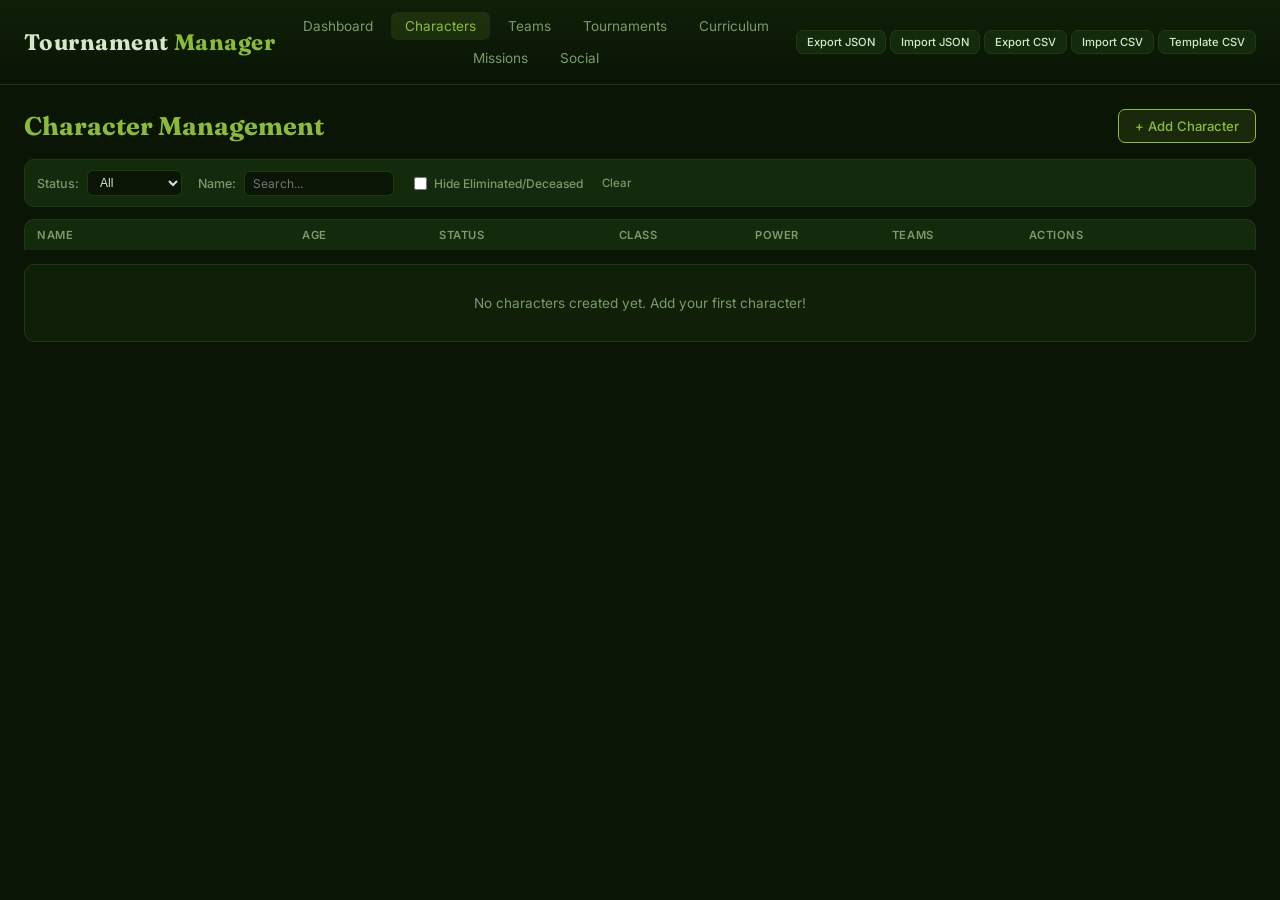
==== commit 9f1e0352: "Update characters.html" ====
--- a/characters.html
+++ b/characters.html
@@ -143,40 +143,40 @@
 
                     <!-- STATS SECTION -->
                     <div class="form-group full-width" style="border-top:1px solid var(--border);padding-top:12px;margin-top:8px;">
-                        <label style="font-size:0.85rem;color:var(--accent);font-weight:600;">✦ Character Stats</label>
+                        <label style="font-size:0.85rem;color:var(--accent);font-weight:600;">\u2726 Character Stats</label>
                         <p style="font-size:0.7rem;color:var(--text-dim);margin-bottom:8px;">Assign D&D-style stats (3-18 range recommended). Class will be auto-suggested based on stat distribution.</p>
                         
-                        <div class="form-grid" style="grid-template-columns:1fr 1fr 1fr;">
+                        <div class="stat-input-group">
                             <div class="form-group">
                                 <label>Strength (STR)</label>
-                                <input type="number" id="char-str" min="1" max="30" value="10" style="width:100%;padding:6px;background:var(--panel-alt);border:1px solid var(--border);color:var(--text);border-radius:6px;" />
+                                <input type="number" id="char-str" min="1" max="30" value="10" />
                             </div>
                             <div class="form-group">
                                 <label>Dexterity (DEX)</label>
-                                <input type="number" id="char-dex" min="1" max="30" value="10" style="width:100%;padding:6px;background:var(--panel-alt);border:1px solid var(--border);color:var(--text);border-radius:6px;" />
+                                <input type="number" id="char-dex" min="1" max="30" value="10" />
                             </div>
                             <div class="form-group">
                                 <label>Constitution (CON)</label>
-                                <input type="number" id="char-con" min="1" max="30" value="10" style="width:100%;padding:6px;background:var(--panel-alt);border:1px solid var(--border);color:var(--text);border-radius:6px;" />
+                                <input type="number" id="char-con" min="1" max="30" value="10" />
                             </div>
                             <div class="form-group">
                                 <label>Intelligence (INT)</label>
-                                <input type="number" id="char-int" min="1" max="30" value="10" style="width:100%;padding:6px;background:var(--panel-alt);border:1px solid var(--border);color:var(--text);border-radius:6px;" />
+                                <input type="number" id="char-int" min="1" max="30" value="10" />
                             </div>
                             <div class="form-group">
                                 <label>Wisdom (WIS)</label>
-                                <input type="number" id="char-wis" min="1" max="30" value="10" style="width:100%;padding:6px;background:var(--panel-alt);border:1px solid var(--border);color:var(--text);border-radius:6px;" />
+                                <input type="number" id="char-wis" min="1" max="30" value="10" />
                             </div>
                             <div class="form-group">
                                 <label>Charisma (CHA)</label>
-                                <input type="number" id="char-cha" min="1" max="30" value="10" style="width:100%;padding:6px;background:var(--panel-alt);border:1px solid var(--border);color:var(--text);border-radius:6px;" />
+                                <input type="number" id="char-cha" min="1" max="30" value="10" />
                             </div>
                         </div>
                         
                         <div style="margin-top:8px;display:flex;gap:8px;flex-wrap:wrap;align-items:center;">
                             <label style="font-size:0.75rem;color:var(--text-dim);">Suggested Class:</label>
-                            <span id="suggested-class" style="font-weight:600;color:var(--accent);padding:2px 12px;background:var(--accent-soft);border-radius:12px;border:1px solid var(--accent);">—</span>
-                            <button type="button" id="recalculate-class-btn" class="small secondary">⟳ Recalculate</button>
+                            <span id="suggested-class" class="suggested-class empty">\u2014</span>
+                            <button type="button" id="recalculate-class-btn" class="small secondary">\u21BB Recalculate</button>
                         </div>
                     </div>
 
--- a/style.css
+++ b/style.css
@@ -19,12 +19,10 @@
     --danger-soft: rgba(193, 69, 60, 0.12);
     --warning: #c9a24b;
     --warning-soft: rgba(201, 162, 75, 0.12);
-    --info: #4a9eff;
-    --info-soft: rgba(74, 158, 255, 0.12);
+    --info: #4a9bc7;
+    --info-soft: rgba(74, 155, 199, 0.12);
     --radius: 10px;
     --shadow: 0 4px 20px rgba(0, 0, 0, 0.4);
-    --font-size-base: 16px;
-    --mobile-breakpoint: 768px;
 }
 
 * {
@@ -40,8 +38,6 @@
     color: var(--text);
     font-family: 'Inter', sans-serif;
     overflow-x: hidden;
-    font-size: var(--font-size-base);
-    -webkit-text-size-adjust: 100%;
 }
 
 h1,
@@ -51,7 +47,6 @@
     font-family: 'Fraunces', serif;
     font-weight: 700;
     margin: 0;
-    word-break: break-word;
 }
 
 a {
@@ -63,20 +58,20 @@
 }
 
 /* ============================================================
-   SCROLLBAR - Always visible
+   SCROLLBAR
    ============================================================ */
 ::-webkit-scrollbar {
-    height: 8px;
-    width: 8px;
+    height: 12px;
+    width: 12px;
 }
 ::-webkit-scrollbar-track {
     background: var(--bg);
-    border-radius: 4px;
+    border-radius: 6px;
 }
 ::-webkit-scrollbar-thumb {
     background: var(--border);
-    border-radius: 4px;
-    border: 1px solid var(--bg);
+    border-radius: 6px;
+    border: 2px solid var(--bg);
 }
 ::-webkit-scrollbar-thumb:hover {
     background: var(--accent);
@@ -84,22 +79,6 @@
 * {
     scrollbar-width: thin;
     scrollbar-color: var(--border) var(--bg);
-}
-
-/* ============================================================
-   UTILITY - Text overflow
-   ============================================================ */
-.ellipsis {
-    white-space: nowrap;
-    overflow: hidden;
-    text-overflow: ellipsis;
-    max-width: 100%;
-}
-
-.text-wrap {
-    word-break: break-word;
-    overflow-wrap: break-word;
-    hyphens: auto;
 }
 
 /* ============================================================
@@ -116,8 +95,6 @@
     padding: 8px 16px;
     cursor: pointer;
     transition: 0.2s;
-    white-space: nowrap;
-    min-height: 36px;
 }
 button:hover {
     border-color: var(--accent);
@@ -149,32 +126,10 @@
 button.small {
     padding: 4px 10px;
     font-size: 0.72rem;
-    min-height: 28px;
-}
-button.success {
-    color: var(--accent);
-    border-color: var(--accent);
-}
-button.success:hover {
-    background: var(--accent-soft);
-}
-button.warning-btn {
-    color: var(--warning);
-    border-color: var(--warning);
-}
-button.warning-btn:hover {
-    background: var(--warning-soft);
-}
-button.info-btn {
-    color: var(--info);
-    border-color: var(--info);
-}
-button.info-btn:hover {
-    background: var(--info-soft);
 }
 
 /* ============================================================
-   HEADER
+   HEADER - Mobile responsive
    ============================================================ */
 header {
     display: flex;
@@ -192,8 +147,6 @@
 header h1 {
     font-size: 1.2rem;
     letter-spacing: 0.02em;
-    flex: 0 0 auto;
-    white-space: nowrap;
 }
 header h1 span {
     color: var(--accent);
@@ -202,17 +155,19 @@
     display: flex;
     gap: 4px;
     flex-wrap: wrap;
-    flex: 1;
-    justify-content: center;
+    width: 100%;
+    order: 3;
 }
 header nav a {
     color: var(--text-dim);
-    padding: 6px 14px;
+    padding: 4px 10px;
     border-radius: 6px;
-    font-size: 0.85rem;
+    font-size: 0.78rem;
     transition: 0.2s;
     text-decoration: none;
-    white-space: nowrap;
+    flex: 1;
+    text-align: center;
+    min-width: 60px;
 }
 header nav a:hover {
     color: var(--text);
@@ -227,53 +182,49 @@
     gap: 4px;
     flex-wrap: wrap;
     align-items: center;
-    flex: 0 0 auto;
+    order: 2;
+    width: 100%;
 }
 .header-actions button.small {
     font-size: 0.65rem;
     padding: 3px 8px;
-}
-
-@media (max-width: 768px) {
+    flex: 1;
+    min-width: 50px;
+}
+
+/* Desktop header */
+@media (min-width: 768px) {
     header {
-        flex-direction: column;
-        align-items: stretch;
-        padding: 8px 12px;
-        gap: 6px;
+        padding: 12px 24px;
+        flex-wrap: nowrap;
     }
     header h1 {
-        font-size: 1.1rem;
-        text-align: center;
-        white-space: normal;
+        font-size: 1.4rem;
+        flex: 0 0 auto;
     }
     header nav {
-        width: 100%;
+        width: auto;
         order: 2;
+        flex: 1;
         justify-content: center;
-        gap: 2px;
-        flex-wrap: wrap;
     }
     header nav a {
+        flex: 0 0 auto;
+        padding: 6px 14px;
+        font-size: 0.85rem;
+        min-width: auto;
+    }
+    .header-actions {
+        width: auto;
+        order: 3;
+        flex: 0 0 auto;
+        justify-content: flex-end;
+    }
+    .header-actions button.small {
+        flex: 0 0 auto;
         font-size: 0.7rem;
-        padding: 4px 8px;
-        flex: 1 0 auto;
-        text-align: center;
-        min-width: 40px;
-        white-space: nowrap;
-    }
-    .header-actions {
-        width: 100%;
-        order: 3;
-        justify-content: center;
-        gap: 3px;
-        flex-wrap: wrap;
-    }
-    .header-actions button.small {
-        font-size: 0.55rem;
-        padding: 2px 6px;
-        flex: 1 0 auto;
-        min-width: 35px;
-        white-space: nowrap;
+        padding: 4px 10px;
+        min-width: auto;
     }
 }
 
@@ -281,11 +232,10 @@
    MAIN LAYOUT
    ============================================================ */
 main {
-    padding: 12px;
+    padding: 16px;
     max-width: 1400px;
     margin: 0 auto;
     overflow-x: hidden;
-    width: 100%;
 }
 @media (min-width: 768px) {
     main {
@@ -303,23 +253,11 @@
 .page-header h2 {
     font-size: 1.3rem;
     color: var(--accent);
-    word-break: break-word;
 }
 @media (min-width: 768px) {
     .page-header h2 {
         font-size: 1.6rem;
     }
-}
-
-/* ============================================================
-   CHARACTER FORM
-   ============================================================ */
-#character-form {
-    margin-top: 0;
-    scroll-margin-top: 0;
-}
-#character-form .form-container {
-    margin-top: 8px;
 }
 
 /* ============================================================
@@ -327,9 +265,9 @@
    ============================================================ */
 .stats-grid {
     display: grid;
-    grid-template-columns: repeat(auto-fit, minmax(120px, 1fr));
-    gap: 10px;
-    margin-bottom: 16px;
+    grid-template-columns: repeat(auto-fit, minmax(140px, 1fr));
+    gap: 12px;
+    margin-bottom: 20px;
 }
 @media (min-width: 768px) {
     .stats-grid {
@@ -342,20 +280,14 @@
     background: var(--panel);
     border: 1px solid var(--border);
     border-radius: var(--radius);
-    padding: 12px;
+    padding: 14px;
     box-shadow: var(--shadow);
-    transition: border-color 0.2s;
-    min-width: 0;
-}
-.stat-card:hover {
-    border-color: var(--accent);
 }
 .stat-card h3 {
     font-size: 0.75rem;
     color: var(--text-dim);
     text-transform: uppercase;
     letter-spacing: 0.05em;
-    word-break: break-word;
 }
 .stat-card .stat-number {
     font-size: 1.8rem;
@@ -363,7 +295,6 @@
     font-family: 'Fraunces', serif;
     color: var(--accent);
     margin: 4px 0;
-    word-break: break-word;
 }
 @media (min-width: 768px) {
     .stat-card {
@@ -403,7 +334,6 @@
     padding: 16px;
     box-shadow: var(--shadow);
     overflow-x: auto;
-    min-width: 0;
 }
 @media (min-width: 768px) {
     .dashboard-section {
@@ -414,7 +344,6 @@
     font-size: 1rem;
     color: var(--accent);
     margin-bottom: 10px;
-    word-break: break-word;
 }
 @media (min-width: 768px) {
     .dashboard-section h3 {
@@ -428,17 +357,14 @@
    ============================================================ */
 .tab-container {
     margin-bottom: 16px;
-    width: 100%;
-    overflow-x: auto;
 }
 .tab-nav {
     display: flex;
     gap: 2px;
     border-bottom: 1px solid var(--border);
     padding-bottom: 4px;
-    flex-wrap: nowrap;
+    flex-wrap: wrap;
     overflow-x: auto;
-    -webkit-overflow-scrolling: touch;
 }
 .tab-btn {
     background: transparent;
@@ -451,7 +377,6 @@
     cursor: pointer;
     transition: 0.2s;
     white-space: nowrap;
-    flex-shrink: 0;
 }
 .tab-btn:hover {
     color: var(--text);
@@ -470,8 +395,6 @@
 .tab-panel {
     display: none;
     padding-top: 16px;
-    width: 100%;
-    overflow-x: hidden;
 }
 .tab-panel.active {
     display: block;
@@ -489,20 +412,18 @@
     padding: 6px 10px;
     border-bottom: 1px solid var(--border-soft);
     font-size: 0.8rem;
-    word-break: break-word;
 }
 .activity-item:last-child {
     border-bottom: none;
 }
 .empty-state {
-    padding: 16px;
+    padding: 20px;
     text-align: center;
     color: var(--text-dim);
     background: var(--panel);
     border: 1px solid var(--border);
     border-radius: var(--radius);
     font-size: 0.85rem;
-    word-break: break-word;
 }
 @media (min-width: 768px) {
     .empty-state {
@@ -564,7 +485,6 @@
 .modal-header h3 {
     color: var(--accent);
     font-size: 1.1rem;
-    word-break: break-word;
 }
 @media (min-width: 768px) {
     .modal-header h3 {
@@ -578,7 +498,6 @@
     font-size: 1.5rem;
     cursor: pointer;
     padding: 0 8px;
-    min-height: auto;
 }
 .close-modal:hover {
     color: var(--text);
@@ -592,43 +511,6 @@
     gap: 4px;
 }
 .modal-body .detail-row .label {
-    color: var(--text-dim);
-    word-break: break-word;
-}
-.modal-body .detail-row span:last-child {
-    word-break: break-word;
-    text-align: right;
-}
-
-/* Conflict indicators in modal */
-.conflict-warning {
-    background: var(--danger-soft);
-    border-left: 3px solid var(--danger);
-    padding: 8px 12px;
-    border-radius: var(--radius);
-    margin: 8px 0;
-}
-.conflict-warning .conflict-student {
-    color: var(--danger);
-    font-weight: 600;
-}
-.available-student {
-    background: var(--accent-soft);
-    border-left: 3px solid var(--accent);
-    padding: 6px 10px;
-    border-radius: var(--radius);
-    margin: 4px 0;
-    display: flex;
-    justify-content: space-between;
-    align-items: center;
-    flex-wrap: wrap;
-    gap: 4px;
-}
-.available-student .student-name {
-    font-weight: 500;
-}
-.available-student .student-group {
-    font-size: 0.7rem;
     color: var(--text-dim);
 }
 
@@ -642,7 +524,6 @@
     padding: 16px;
     margin-bottom: 16px;
     box-shadow: var(--shadow);
-    overflow-x: hidden;
 }
 @media (min-width: 768px) {
     .form-container {
@@ -657,7 +538,6 @@
     font-size: 1.1rem;
     color: var(--accent);
     margin-bottom: 12px;
-    word-break: break-word;
 }
 @media (min-width: 768px) {
     .form-container h3 {
@@ -680,7 +560,6 @@
     display: flex;
     flex-direction: column;
     gap: 4px;
-    min-width: 0;
 }
 .form-group.full-width {
     grid-column: 1 / -1;
@@ -689,7 +568,6 @@
     font-size: 0.75rem;
     color: var(--text-dim);
     font-weight: 500;
-    word-break: break-word;
 }
 .form-group input,
 .form-group select,
@@ -702,7 +580,6 @@
     font-size: 0.85rem;
     font-family: 'Inter', sans-serif;
     width: 100%;
-    min-width: 0;
 }
 .form-group input:focus,
 .form-group select:focus,
@@ -713,7 +590,6 @@
 .form-group textarea {
     resize: vertical;
     min-height: 60px;
-    width: 100%;
 }
 .form-actions {
     display: flex;
@@ -729,9 +605,59 @@
     }
 }
 
-/* ============================================================
-   FILTER SECTION
-   ============================================================ */
+/* Career Status */
+.career-status-entry,
+.name-history-entry {
+    display: flex;
+    gap: 6px;
+    margin-bottom: 6px;
+    flex-wrap: wrap;
+    align-items: center;
+}
+.career-status-entry select,
+.career-status-entry input,
+.name-history-entry input {
+    flex: 1;
+    min-width: 80px;
+    background: var(--panel-alt);
+    border: 1px solid var(--border);
+    color: var(--text);
+    border-radius: 6px;
+    padding: 5px 8px;
+    font-size: 0.78rem;
+    font-family: 'Inter', sans-serif;
+}
+@media (min-width: 600px) {
+    .career-status-entry select,
+    .career-status-entry input,
+    .name-history-entry input {
+        min-width: 100px;
+        padding: 6px 10px;
+        font-size: 0.8rem;
+    }
+}
+
+/* Grading System */
+.grading-entry {
+    display: flex;
+    gap: 6px;
+    margin-bottom: 6px;
+    align-items: center;
+    flex-wrap: wrap;
+}
+.grading-entry input {
+    background: var(--panel-alt);
+    border: 1px solid var(--border);
+    color: var(--text);
+    border-radius: 6px;
+    padding: 5px 8px;
+    font-size: 0.78rem;
+    font-family: 'Inter', sans-serif;
+    flex: 1;
+    min-width: 60px;
+}
+
+/* Filter Section */
 .filter-section {
     display: flex;
     align-items: center;
@@ -757,34 +683,10 @@
     font-size: 0.8rem;
     font-family: 'Inter', sans-serif;
     width: 70px;
-    min-width: 50px;
 }
 .filter-section input:focus {
     outline: none;
     border-color: var(--accent);
-}
-.filter-section select {
-    background: var(--bg);
-    border: 1px solid var(--border);
-    color: var(--text);
-    border-radius: 6px;
-    padding: 5px 8px;
-    font-size: 0.8rem;
-    font-family: 'Inter', sans-serif;
-    min-width: 100px;
-}
-
-@media (max-width: 480px) {
-    .filter-section {
-        flex-direction: column;
-        align-items: stretch;
-        gap: 6px;
-    }
-    .filter-section input,
-    .filter-section select {
-        width: 100%;
-        min-width: 0;
-    }
 }
 
 /* ============================================================
@@ -804,7 +706,6 @@
     text-transform: uppercase;
     letter-spacing: 0.05em;
     overflow-x: auto;
-    min-width: 0;
 }
 .list-item {
     display: grid;
@@ -815,7 +716,6 @@
     border-top: none;
     align-items: center;
     overflow-x: auto;
-    min-width: 0;
 }
 .list-item:last-child {
     border-radius: 0 0 var(--radius) var(--radius);
@@ -830,28 +730,23 @@
     background: var(--panel-alt);
     border-left: 3px solid var(--danger);
 }
-.list-item span {
-    word-break: break-word;
-    min-width: 0;
-    overflow-wrap: break-word;
-}
 
 /* Character List */
 .list-header.char-header {
-    grid-template-columns: 1.5fr 0.8fr 0.8fr 0.8fr 1fr;
+    grid-template-columns: 1.2fr 0.6fr 0.8fr 0.6fr 0.6fr 0.6fr 1fr;
 }
 .list-item.char-item {
-    grid-template-columns: 1.5fr 0.8fr 0.8fr 0.8fr 1fr;
+    grid-template-columns: 1.2fr 0.6fr 0.8fr 0.6fr 0.6fr 0.6fr 1fr;
 }
 @media (max-width: 600px) {
     .list-header.char-header {
-        grid-template-columns: 1.2fr 0.7fr 0.7fr 0.7fr 1fr;
+        grid-template-columns: 1fr 0.5fr 0.6fr 0.5fr 0.5fr 0.5fr 1fr;
         font-size: 0.55rem;
         gap: 4px;
         padding: 6px 8px;
     }
     .list-item.char-item {
-        grid-template-columns: 1.2fr 0.7fr 0.7fr 0.7fr 1fr;
+        grid-template-columns: 1fr 0.5fr 0.6fr 0.5fr 0.5fr 0.5fr 1fr;
         gap: 4px;
         padding: 6px 8px;
         font-size: 0.7rem;
@@ -859,7 +754,32 @@
     .list-item.char-item .actions button {
         font-size: 0.55rem;
         padding: 2px 6px;
-        min-height: 24px;
+    }
+}
+
+/* Social List */
+.list-header.social-header {
+    grid-template-columns: 1.2fr 0.8fr 0.6fr 1.2fr 1fr;
+}
+.list-item.social-item {
+    grid-template-columns: 1.2fr 0.8fr 0.6fr 1.2fr 1fr;
+}
+@media (max-width: 600px) {
+    .list-header.social-header {
+        grid-template-columns: 1fr 0.6fr 0.5fr 1fr 1fr;
+        font-size: 0.55rem;
+        gap: 4px;
+        padding: 6px 8px;
+    }
+    .list-item.social-item {
+        grid-template-columns: 1fr 0.6fr 0.5fr 1fr 1fr;
+        gap: 4px;
+        padding: 6px 8px;
+        font-size: 0.7rem;
+    }
+    .list-item.social-item .actions button {
+        font-size: 0.55rem;
+        padding: 2px 6px;
     }
 }
 
@@ -872,81 +792,50 @@
 }
 @media (max-width: 600px) {
     .list-header.team-header {
-        grid-template-columns: 1fr 0.6fr 0.5fr 0.5fr 0.8fr;
-        font-size: 0.55rem;
+        grid-template-columns: 1fr 0.6fr 0.5fr 0.5fr 1fr;
+        font-size: 0.6rem;
         gap: 4px;
         padding: 6px 8px;
     }
     .list-item.team-item {
-        grid-template-columns: 1fr 0.6fr 0.5fr 0.5fr 0.8fr;
+        grid-template-columns: 1fr 0.6fr 0.5fr 0.5fr 1fr;
         gap: 4px;
         padding: 6px 8px;
-        font-size: 0.65rem;
+        font-size: 0.7rem;
     }
     .list-item.team-item .actions button {
-        font-size: 0.5rem;
-        padding: 2px 4px;
-        min-height: 22px;
+        font-size: 0.55rem;
+        padding: 2px 6px;
     }
 }
 
 /* Tournament List */
 .list-header.tourn-header {
-    grid-template-columns: 1fr 0.8fr 0.6fr 0.5fr 0.8fr;
+    grid-template-columns: 1.2fr 0.8fr 0.6fr 0.6fr 0.6fr 1fr;
 }
 .list-item.tourn-item {
-    grid-template-columns: 1fr 0.8fr 0.6fr 0.5fr 0.8fr;
+    grid-template-columns: 1.2fr 0.8fr 0.6fr 0.6fr 0.6fr 1fr;
 }
 @media (max-width: 600px) {
     .list-header.tourn-header {
-        grid-template-columns: 1fr 0.6fr 0.4fr 0.4fr 0.6fr;
-        font-size: 0.55rem;
+        grid-template-columns: 1fr 0.6fr 0.5fr 0.5fr 0.5fr 1fr;
+        font-size: 0.6rem;
         gap: 4px;
         padding: 6px 8px;
     }
     .list-item.tourn-item {
-        grid-template-columns: 1fr 0.6fr 0.4fr 0.4fr 0.6fr;
+        grid-template-columns: 1fr 0.6fr 0.5fr 0.5fr 0.5fr 1fr;
         gap: 4px;
         padding: 6px 8px;
-        font-size: 0.65rem;
+        font-size: 0.7rem;
     }
     .list-item.tourn-item .actions button {
-        font-size: 0.5rem;
-        padding: 2px 4px;
-        min-height: 22px;
-    }
-}
-
-/* Mission List */
-.list-header.mission-header {
-    grid-template-columns: 1.2fr 0.6fr 0.6fr 0.6fr 0.6fr 1fr;
-}
-.list-item.mission-item {
-    grid-template-columns: 1.2fr 0.6fr 0.6fr 0.6fr 0.6fr 1fr;
-}
-@media (max-width: 600px) {
-    .list-header.mission-header {
-        grid-template-columns: 1fr 0.5fr 0.5fr 0.5fr 0.5fr 0.6fr;
-        font-size: 0.5rem;
-        gap: 3px;
-        padding: 6px 8px;
-    }
-    .list-item.mission-item {
-        grid-template-columns: 1fr 0.5fr 0.5fr 0.5fr 0.5fr 0.6fr;
-        gap: 3px;
-        padding: 6px 8px;
-        font-size: 0.6rem;
-    }
-    .list-item.mission-item .actions button {
-        font-size: 0.45rem;
-        padding: 2px 4px;
-        min-height: 20px;
-    }
-}
-
-/* ============================================================
-   BADGES
-   ============================================================ */
+        font-size: 0.55rem;
+        padding: 2px 6px;
+    }
+}
+
+/* Badges */
 .deceased-badge {
     color: var(--danger);
     font-size: 0.65rem;
@@ -962,21 +851,127 @@
     border-radius: 4px;
     margin-left: 4px;
 }
-.conflict-badge {
-    color: var(--danger);
-    font-size: 0.6rem;
-    background: var(--danger-soft);
-    padding: 1px 6px;
-    border-radius: 4px;
-    margin-left: 4px;
-}
 .warning-badge {
     color: var(--warning);
-    font-size: 0.6rem;
+    font-size: 0.65rem;
+    font-weight: 600;
     background: var(--warning-soft);
     padding: 1px 6px;
     border-radius: 4px;
     margin-left: 4px;
+}
+
+/* ============================================================
+   SOCIAL NETWORK
+   ============================================================ */
+.relationship-entry {
+    display: flex;
+    justify-content: space-between;
+    align-items: center;
+    padding: 6px 10px;
+    background: var(--panel-alt);
+    border-radius: 6px;
+    margin-bottom: 4px;
+    border-left: 3px solid var(--text-dim);
+    flex-wrap: wrap;
+    gap: 4px;
+}
+.relationship-entry .relationship-actions {
+    display: flex;
+    gap: 4px;
+}
+
+/* ============================================================
+   STATS
+   ============================================================ */
+.stat-input-group {
+    display: grid;
+    grid-template-columns: 1fr 1fr 1fr;
+    gap: 8px;
+}
+@media (max-width: 600px) {
+    .stat-input-group {
+        grid-template-columns: 1fr 1fr;
+    }
+}
+.stat-input-group .form-group {
+    padding: 6px;
+    background: var(--panel-alt);
+    border-radius: 6px;
+    border: 1px solid var(--border-soft);
+}
+.stat-input-group .form-group label {
+    font-size: 0.65rem;
+    font-weight: 600;
+    color: var(--text-dim);
+}
+.stat-input-group .form-group input {
+    background: var(--bg);
+    border: 1px solid var(--border);
+    color: var(--text);
+    border-radius: 4px;
+    padding: 4px 6px;
+    font-size: 0.85rem;
+    width: 100%;
+    text-align: center;
+    font-weight: 600;
+}
+.stat-input-group .form-group input:focus {
+    outline: none;
+    border-color: var(--accent);
+}
+.stat-modifier {
+    font-size: 0.6rem;
+    color: var(--text-dim);
+    text-align: center;
+    margin-top: 2px;
+    padding: 1px 4px;
+    background: var(--bg);
+    border-radius: 3px;
+    border: 1px solid var(--border-soft);
+}
+.stat-modifier.positive {
+    color: var(--accent);
+}
+.stat-modifier.negative {
+    color: var(--danger);
+}
+.stat-modifier.zero {
+    color: var(--text-dim);
+}
+
+/* Power Level Display */
+.power-level {
+    font-size: 0.85rem;
+    letter-spacing: 1px;
+}
+.power-level .filled {
+    color: var(--accent);
+}
+.power-level .empty {
+    color: var(--border);
+}
+.power-level.level-1 .filled { color: var(--text-dim); }
+.power-level.level-2 .filled { color: var(--warning); }
+.power-level.level-3 .filled { color: var(--accent); }
+.power-level.level-4 .filled { color: var(--info); }
+.power-level.level-5 .filled { color: var(--danger); }
+
+/* Suggested Class Badge */
+.suggested-class {
+    font-weight: 600;
+    color: var(--accent);
+    padding: 2px 12px;
+    background: var(--accent-soft);
+    border-radius: 12px;
+    border: 1px solid var(--accent);
+    display: inline-block;
+    font-size: 0.85rem;
+}
+.suggested-class.empty {
+    color: var(--text-dim);
+    background: transparent;
+    border-color: var(--border);
 }
 
 /* ============================================================
@@ -1065,7 +1060,6 @@
 }
 #members-list .member-entry .member-info span {
     font-size: 0.8rem;
-    word-break: break-word;
 }
 #members-list .member-entry .member-info .role {
     color: var(--accent);
@@ -1077,12 +1071,9 @@
 #members-list .member-entry .member-actions {
     display: flex;
     gap: 4px;
-    flex-wrap: wrap;
-}
-
-/* ============================================================
-   RANKING MODAL
-   ============================================================ */
+}
+
+/* Ranking Modal */
 .ranking-form {
     display: flex;
     gap: 6px;
@@ -1117,507 +1108,16 @@
 }
 
 /* ============================================================
-   CURRICULUM - Discipline List
-   ============================================================ */
-#discipline-list {
-    overflow-x: auto;
-    width: 100%;
-}
-#discipline-list .list-header {
-    display: grid;
-    gap: 6px;
-    padding: 8px 12px;
-    background: var(--panel-alt);
-    border-radius: var(--radius) var(--radius) 0 0;
-    border: 1px solid var(--border);
-    border-bottom: none;
-    font-weight: 600;
-    font-size: 0.65rem;
-    color: var(--text-dim);
-    text-transform: uppercase;
-    letter-spacing: 0.05em;
-    min-width: 500px;
-    grid-template-columns: 1.5fr 0.9fr 1.2fr 0.8fr 0.8fr 0.7fr 1fr;
-}
-#discipline-list .list-item {
-    display: grid;
-    gap: 6px;
-    padding: 8px 12px;
-    background: var(--panel);
-    border: 1px solid var(--border);
-    border-top: none;
-    align-items: center;
-    min-width: 500px;
-    grid-template-columns: 1.5fr 0.9fr 1.2fr 0.8fr 0.8fr 0.7fr 1fr;
-    font-size: 0.78rem;
-    word-break: break-word;
-}
-#discipline-list .list-item:last-child {
-    border-radius: 0 0 var(--radius) var(--radius);
-}
-#discipline-list .list-item .actions {
-    display: flex;
-    gap: 4px;
-    flex-wrap: wrap;
-    justify-content: flex-end;
-}
-#discipline-list .list-item .actions button {
-    font-size: 0.6rem;
-    padding: 2px 8px;
-    white-space: nowrap;
-    min-height: 24px;
-}
-#discipline-list .list-item span {
-    overflow: hidden;
-    text-overflow: ellipsis;
-    min-width: 0;
-}
-
-@media (max-width: 768px) {
-    #discipline-list .list-header {
-        min-width: 400px;
-        font-size: 0.5rem;
-        padding: 6px 8px;
-        gap: 4px;
-        grid-template-columns: 1.2fr 0.7fr 0.8fr 0.6fr 0.6fr 0.5fr 0.8fr;
-    }
-    #discipline-list .list-item {
-        min-width: 400px;
-        font-size: 0.6rem;
-        padding: 6px 8px;
-        gap: 4px;
-        grid-template-columns: 1.2fr 0.7fr 0.8fr 0.6fr 0.6fr 0.5fr 0.8fr;
-    }
-    #discipline-list .list-item .actions button {
-        font-size: 0.45rem;
-        padding: 1px 4px;
-        min-height: 20px;
-    }
-}
-
-@media (max-width: 480px) {
-    #discipline-list .list-header {
-        min-width: 320px;
-        font-size: 0.45rem;
-        padding: 4px 6px;
-        gap: 3px;
-        grid-template-columns: 1fr 0.6fr 0.6fr 0.5fr 0.5fr 0.4fr 0.6fr;
-    }
-    #discipline-list .list-item {
-        min-width: 320px;
-        font-size: 0.5rem;
-        padding: 4px 6px;
-        gap: 3px;
-        grid-template-columns: 1fr 0.6fr 0.6fr 0.5fr 0.5fr 0.4fr 0.6fr;
-    }
-    #discipline-list .list-item .actions button {
-        font-size: 0.4rem;
-        padding: 1px 3px;
-        min-height: 18px;
-    }
-}
-
-/* ============================================================
-   CURRICULUM - Schedule Grid
-   ============================================================ */
-.schedule-grid-wrapper {
-    overflow-x: auto;
-    overflow-y: visible;
-    -webkit-overflow-scrolling: touch;
-    scroll-behavior: smooth;
-    padding-bottom: 8px;
-    margin-bottom: 8px;
-    width: 100%;
-    position: relative;
-}
-.schedule-grid-wrapper::-webkit-scrollbar {
-    height: 8px;
-    width: 8px;
-}
-.schedule-grid-wrapper::-webkit-scrollbar-track {
-    background: var(--bg);
-    border-radius: 4px;
-}
-.schedule-grid-wrapper::-webkit-scrollbar-thumb {
-    background: var(--border);
-    border-radius: 4px;
-    border: 1px solid var(--bg);
-}
-.schedule-grid-wrapper::-webkit-scrollbar-thumb:hover {
-    background: var(--accent);
-}
-.schedule-grid-wrapper {
-    scrollbar-width: thin;
-    scrollbar-color: var(--border) var(--bg);
-}
-
-.schedule-grid {
-    display: grid;
-    grid-template-columns: repeat(7, 1fr);
-    gap: 4px;
-    background: var(--panel);
-    border: 1px solid var(--border);
-    border-radius: var(--radius);
-    padding: 8px;
-    min-width: 560px;
-    width: 100%;
-}
-
-.schedule-sidebar {
-    display: grid;
-    grid-template-columns: 1fr 1fr;
-    gap: 16px;
-    margin-top: 16px;
-}
-
-.day-column {
-    background: var(--bg);
-    border-radius: var(--radius);
-    border: 1px solid var(--border-soft);
-    overflow: hidden;
-    min-width: 60px;
-}
-.day-column.rest-day {
-    opacity: 0.4;
-    background: var(--panel-alt);
-}
-.day-column.has-conflicts {
-    border-color: var(--danger);
-    border-width: 2px;
-}
-.day-column.has-warnings {
-    border-color: var(--warning);
-    border-width: 2px;
-}
-.day-header {
-    background: var(--panel-alt);
-    padding: 6px 4px;
-    text-align: center;
-    font-size: 0.65rem;
-    font-weight: 600;
-    color: var(--text-dim);
-    border-bottom: 1px solid var(--border-soft);
-    text-transform: uppercase;
-    word-break: break-word;
-}
-.day-slots {
-    display: flex;
-    flex-direction: column;
-    min-height: 300px;
-    padding: 2px;
-}
-.time-slot {
-    display: flex;
-    align-items: center;
-    justify-content: center;
-    min-height: 30px;
-    padding: 2px 4px;
-    border-bottom: 1px solid var(--border-soft);
-    cursor: pointer;
-    font-size: 0.6rem;
-    transition: background 0.15s;
-    position: relative;
-    gap: 4px;
-    flex-shrink: 0;
-    min-width: 0;
-}
-.time-slot:hover {
-    background: var(--panel-alt);
-}
-.time-slot .slot-time {
-    font-size: 0.45rem;
-    color: var(--text-dim);
-    opacity: 0.6;
-    min-width: 24px;
-    flex-shrink: 0;
-}
-.time-slot .slot-label {
-    font-size: 0.5rem;
-    white-space: nowrap;
-    overflow: hidden;
-    text-overflow: ellipsis;
-    max-width: 100%;
-    padding: 0 2px;
-    min-width: 0;
-}
-.time-slot.empty {
-    color: var(--text-dim);
-    opacity: 0.3;
-}
-.time-slot.empty .slot-label {
-    color: var(--text-dim);
-}
-.time-slot.occupied {
-    background: var(--accent-soft);
-    border-left: 3px solid var(--accent);
-    color: var(--text);
-    font-weight: 500;
-    flex-shrink: 0;
-}
-.time-slot.occupied .slot-label {
-    color: var(--text);
-    font-weight: 500;
-}
-.time-slot.occupied.has-conflict {
-    border-left-color: var(--danger);
-    background: var(--danger-soft);
-}
-.time-slot.occupied.has-warning {
-    border-left-color: var(--warning);
-    background: var(--warning-soft);
-}
-.time-slot.blocked {
-    background: var(--warning-soft);
-    border-left: 3px solid var(--warning);
-    color: var(--text);
-    font-weight: 500;
-    flex-shrink: 0;
-}
-.time-slot.blocked .slot-label {
-    color: var(--text);
-    font-weight: 500;
-}
-.time-slot .capacity-indicator {
-    font-size: 0.45rem;
-    color: var(--text-dim);
-    position: absolute;
-    bottom: 1px;
-    right: 4px;
-}
-.time-slot.occupied.duration-2,
-.time-slot.blocked.duration-2 {
-    min-height: 50px !important;
-    height: 50px !important;
-}
-.time-slot.occupied.duration-3,
-.time-slot.blocked.duration-3 {
-    min-height: 70px !important;
-    height: 70px !important;
-}
-.time-slot.occupied.duration-4,
-.time-slot.blocked.duration-4 {
-    min-height: 90px !important;
-    height: 90px !important;
-}
-
-@media (max-width: 768px) {
-    .schedule-grid {
-        min-width: 420px;
-        padding: 4px;
-        gap: 3px;
-    }
-    .schedule-sidebar {
-        grid-template-columns: 1fr;
-        gap: 12px;
-    }
-    .day-column {
-        min-width: 45px;
-    }
-    .day-header {
-        font-size: 0.5rem;
-        padding: 4px 2px;
-    }
-    .day-slots {
-        min-height: 200px;
-    }
-    .time-slot {
-        min-height: 22px;
-        font-size: 0.5rem;
-        padding: 1px 2px;
-    }
-    .time-slot .slot-time {
-        font-size: 0.4rem;
-        min-width: 18px;
-    }
-    .time-slot .slot-label {
-        font-size: 0.4rem;
-    }
-    .time-slot.occupied.duration-2,
-    .time-slot.blocked.duration-2 {
-        min-height: 40px !important;
-        height: 40px !important;
-    }
-    .time-slot.occupied.duration-3,
-    .time-slot.blocked.duration-3 {
-        min-height: 58px !important;
-        height: 58px !important;
-    }
-    .time-slot.occupied.duration-4,
-    .time-slot.blocked.duration-4 {
-        min-height: 76px !important;
-        height: 76px !important;
-    }
-}
-
-@media (max-width: 480px) {
-    .schedule-grid {
-        min-width: 340px;
-        padding: 3px;
-        gap: 2px;
-    }
-    .day-column {
-        min-width: 35px;
-    }
-    .day-header {
-        font-size: 0.4rem;
-        padding: 3px 1px;
-    }
-    .day-slots {
-        min-height: 150px;
-    }
-    .time-slot {
-        min-height: 18px;
-        font-size: 0.4rem;
-        padding: 1px 1px;
-    }
-    .time-slot .slot-time {
-        font-size: 0.35rem;
-        min-width: 14px;
-    }
-    .time-slot .slot-label {
-        font-size: 0.35rem;
-    }
-    .time-slot.occupied {
-        border-left-width: 2px;
-    }
-    .time-slot.blocked {
-        border-left-width: 2px;
-    }
-    .time-slot.occupied.duration-2,
-    .time-slot.blocked.duration-2 {
-        min-height: 32px !important;
-        height: 32px !important;
-    }
-    .time-slot.occupied.duration-3,
-    .time-slot.blocked.duration-3 {
-        min-height: 46px !important;
-        height: 46px !important;
-    }
-    .time-slot.occupied.duration-4,
-    .time-slot.blocked.duration-4 {
-        min-height: 60px !important;
-        height: 60px !important;
-    }
-}
-
-/* ============================================================
-   CURRICULUM - Available Disciplines
-   ============================================================ */
-.available-discipline {
-    padding: 4px 8px;
-    margin-bottom: 4px;
-    background: var(--panel-alt);
-    border-radius: 4px;
-    font-size: 0.7rem;
-    border-left: 2px solid var(--accent);
-    display: flex;
-    justify-content: space-between;
-    flex-wrap: wrap;
-    gap: 4px;
-    word-break: break-word;
-}
-.available-discipline .hours {
-    color: var(--text-dim);
-    font-size: 0.6rem;
-    white-space: nowrap;
-}
-.available-discipline.full {
-    opacity: 0.4;
-    border-left-color: var(--border);
-}
-
-/* ============================================================
-   CURRICULUM - Rest Days
-   ============================================================ */
-.rest-day-controls {
-    display: grid;
-    grid-template-columns: 1fr 1fr 1fr 1fr;
-    gap: 4px 8px;
-}
-.rest-day-controls label {
-    font-size: 0.7rem;
-    color: var(--text-dim);
-    display: flex;
-    align-items: center;
-    gap: 4px;
-}
-.rest-day-controls input[type="checkbox"] {
-    accent-color: var(--accent);
-    width: auto;
-}
-
-@media (max-width: 480px) {
-    .rest-day-controls {
-        grid-template-columns: 1fr 1fr 1fr;
-    }
-}
-
-/* ============================================================
-   CURRICULUM - Instructor Entry
-   ============================================================ */
-.instructor-entry {
-    display: flex;
-    gap: 6px;
-    margin-bottom: 6px;
-    flex-wrap: wrap;
-    align-items: center;
-}
-.instructor-entry select {
-    flex: 1;
-    min-width: 100px;
-    background: var(--panel-alt);
-    border: 1px solid var(--border);
-    color: var(--text);
-    border-radius: 6px;
-    padding: 5px 8px;
-    font-size: 0.78rem;
-    font-family: Inter, sans-serif;
-}
-.instructor-entry .remove-instructor {
-    padding: 4px 8px;
-    font-size: 0.65rem;
-    min-height: 28px;
-}
-
-/* ============================================================
-   CURRICULUM - Grading Entry
-   ============================================================ */
-.grading-entry {
-    display: flex;
-    gap: 6px;
-    margin-bottom: 6px;
-    align-items: center;
-    flex-wrap: wrap;
-}
-.grading-entry input {
-    background: var(--panel-alt);
-    border: 1px solid var(--border);
-    color: var(--text);
-    border-radius: 6px;
-    padding: 5px 8px;
-    font-size: 0.78rem;
-    font-family: 'Inter', sans-serif;
-    flex: 1;
-    min-width: 50px;
-}
-.grading-entry .remove-grading {
-    padding: 4px 8px;
-    font-size: 0.65rem;
-    min-height: 28px;
-}
-
-/* ============================================================
-   CURRICULUM - Calendar Controls
+   CALENDAR
    ============================================================ */
 .calendar-controls {
     display: flex;
-    gap: 12px;
-    flex-wrap: wrap;
-    align-items: center;
-    margin-bottom: 16px;
+    gap: 8px;
+    flex-wrap: wrap;
+    align-items: center;
+    margin-bottom: 12px;
 }
 .calendar-controls .student-selector,
-.calendar-controls .instructor-selector,
 .calendar-controls .week-nav {
     display: flex;
     gap: 6px;
@@ -1643,264 +1143,222 @@
         flex-direction: column;
         align-items: stretch;
     }
+    .calendar-controls .student-selector,
+    .calendar-controls .week-nav {
+        flex-wrap: wrap;
+    }
     .calendar-controls select {
         max-width: 100%;
     }
 }
 
-/* ============================================================
-   CURRICULUM - Instructor Calendar
-   ============================================================ */
-.instructor-calendar-wrapper {
+.calendar-container {
+    display: flex;
+    gap: 12px;
+    background: var(--panel);
+    border: 1px solid var(--border);
+    border-radius: var(--radius);
+    padding: 12px;
+    box-shadow: var(--shadow);
     overflow-x: auto;
-    overflow-y: visible;
-    -webkit-overflow-scrolling: touch;
-    scroll-behavior: smooth;
-    padding-bottom: 8px;
-    margin-bottom: 8px;
-    width: 100%;
+    flex-direction: column;
+}
+@media (min-width: 768px) {
+    .calendar-container {
+        flex-direction: row;
+        padding: 20px;
+        gap: 20px;
+    }
+}
+.calendar-grid {
+    display: grid;
+    grid-template-columns: repeat(7, 1fr);
+    gap: 4px;
+    flex: 3;
+    min-width: 400px;
+}
+@media (max-width: 600px) {
+    .calendar-grid {
+        min-width: 350px;
+        gap: 3px;
+    }
+}
+.day-column {
+    background: var(--bg);
+    border-radius: var(--radius);
+    border: 1px solid var(--border-soft);
+    overflow: hidden;
+    min-width: 40px;
+}
+.day-column.rest-day {
+    opacity: 0.4;
+}
+.day-column.exam-day {
+    border-color: var(--danger);
+}
+.day-header {
+    background: var(--panel-alt);
+    padding: 4px 2px;
+    text-align: center;
+    font-size: 0.6rem;
+    font-weight: 600;
+    color: var(--text-dim);
+    border-bottom: 1px solid var(--border-soft);
+    text-transform: uppercase;
+    letter-spacing: 0.05em;
+}
+@media (min-width: 768px) {
+    .day-header {
+        padding: 6px 4px;
+        font-size: 0.7rem;
+    }
+}
+.day-slots {
+    display: flex;
+    flex-direction: column;
+    min-height: 400px;
+    padding: 2px;
+}
+@media (min-width: 768px) {
+    .day-slots {
+        min-height: 600px;
+    }
+}
+.time-slot {
+    display: flex;
+    align-items: center;
+    justify-content: center;
+    min-height: 30px;
+    padding: 2px 0;
+    border-bottom: 1px solid var(--border-soft);
+    cursor: pointer;
+    font-size: 0.6rem;
+    transition: background 0.15s;
     position: relative;
-}
-.instructor-calendar-grid {
-    display: grid;
-    grid-template-columns: 50px repeat(7, 1fr);
-    gap: 2px;
-    background: var(--panel);
-    border: 1px solid var(--border);
-    border-radius: var(--radius);
-    padding: 8px;
-    min-width: 560px;
-    width: 100%;
-}
-.instructor-calendar-grid .header-cell {
-    padding: 4px;
-    font-weight: 600;
-    color: var(--text-dim);
-    font-size: 0.6rem;
-    text-align: center;
-    background: var(--panel-alt);
-    border-radius: 4px;
-    word-break: break-word;
-}
-.instructor-calendar-grid .time-cell {
-    padding: 4px;
-    font-size: 0.55rem;
-    color: var(--text-dim);
-    text-align: right;
-}
-.instructor-calendar-grid .class-cell {
+    flex-wrap: wrap;
+}
+@media (min-width: 768px) {
+    .time-slot {
+        min-height: 40px;
+        font-size: 0.7rem;
+    }
+}
+.time-slot:hover {
+    background: var(--panel-alt);
+}
+.time-slot.empty {
+    color: var(--text-dim);
+    opacity: 0.3;
+}
+.time-slot.occupied {
     background: var(--accent-soft);
-    border-radius: 4px;
-    padding: 4px;
-    font-size: 0.55rem;
     border-left: 3px solid var(--accent);
+    color: var(--text);
+    font-weight: 500;
     cursor: pointer;
-    transition: background 0.15s;
-    min-height: 35px;
-    display: flex;
-    flex-direction: column;
-    justify-content: center;
-    overflow: hidden;
-    position: relative;
-}
-.instructor-calendar-grid .class-cell:hover {
+}
+.time-slot.occupied:hover {
     background: var(--accent-soft);
     opacity: 0.8;
 }
-.instructor-calendar-grid .class-cell.has-conflict {
-    border-left-color: var(--danger);
-    background: var(--danger-soft);
-}
-.instructor-calendar-grid .class-cell.has-warning {
-    border-left-color: var(--warning);
-    background: var(--warning-soft);
-}
-.instructor-calendar-grid .class-cell .class-name {
+.time-slot .slot-label {
+    font-size: 0.55rem;
     white-space: nowrap;
     overflow: hidden;
     text-overflow: ellipsis;
-    font-weight: 500;
-    font-size: 0.5rem;
-}
-.instructor-calendar-grid .class-cell .student-count {
+    max-width: 100%;
+    padding: 0 2px;
+}
+@media (min-width: 768px) {
+    .time-slot .slot-label {
+        font-size: 0.6rem;
+    }
+}
+.time-slot .slot-time {
     font-size: 0.45rem;
     color: var(--text-dim);
-}
-.instructor-calendar-grid .class-cell .student-name {
-    font-size: 0.4rem;
-    color: var(--text-dim);
-    white-space: nowrap;
-    overflow: hidden;
-    text-overflow: ellipsis;
-}
-.instructor-calendar-grid .class-cell .capacity-badge {
-    position: absolute;
-    top: 2px;
-    right: 4px;
-    font-size: 0.4rem;
-    padding: 1px 4px;
-    border-radius: 8px;
+    opacity: 0.5;
+    margin-right: 2px;
+}
+@media (min-width: 768px) {
+    .time-slot .slot-time {
+        font-size: 0.5rem;
+    }
+}
+
+.calendar-sidebar {
+    flex: 1;
+    min-width: 180px;
+    max-width: 100%;
+    display: flex;
+    flex-direction: column;
+    gap: 12px;
+}
+@media (min-width: 768px) {
+    .calendar-sidebar {
+        min-width: 220px;
+        max-width: 320px;
+        gap: 16px;
+    }
+}
+.sidebar-section {
     background: var(--bg);
-    opacity: 0.7;
-}
-.instructor-calendar-grid .class-cell.empty-slot {
-    background: transparent;
-    border: 1px dashed var(--border-soft);
-    border-left: 1px dashed var(--border-soft);
-    cursor: pointer;
-    min-height: 35px;
-    display: flex;
-    align-items: center;
-    justify-content: center;
-    transition: all 0.2s;
-}
-.instructor-calendar-grid .class-cell.empty-slot:hover {
-    background: var(--panel-alt);
-    border-color: var(--accent);
-}
-.instructor-calendar-grid .class-cell.empty-slot .add-indicator {
-    font-size: 1.2rem;
-    color: var(--text-dim);
-    opacity: 0.3;
-    transition: all 0.2s;
-}
-.instructor-calendar-grid .class-cell.empty-slot:hover .add-indicator {
-    opacity: 0.8;
-    color: var(--accent);
-}
-.instructor-calendar-grid .empty-cell {
-    padding: 4px;
-    opacity: 0.2;
-    font-size: 0.45rem;
-    color: var(--text-dim);
-    text-align: center;
-}
-
-@media (max-width: 768px) {
-    .instructor-calendar-grid {
-        min-width: 420px;
-        padding: 4px;
-        gap: 2px;
-        grid-template-columns: 40px repeat(7, 1fr);
-    }
-    .instructor-calendar-grid .header-cell {
-        font-size: 0.45rem;
-        padding: 3px 2px;
-    }
-    .instructor-calendar-grid .time-cell {
-        font-size: 0.45rem;
-        padding: 3px 2px;
-    }
-    .instructor-calendar-grid .class-cell {
-        font-size: 0.45rem;
-        padding: 3px 2px;
-        min-height: 28px;
-    }
-    .instructor-calendar-grid .class-cell .class-name {
-        font-size: 0.4rem;
-    }
-    .instructor-calendar-grid .class-cell .student-count {
-        font-size: 0.35rem;
-    }
-    .instructor-calendar-grid .class-cell .student-name {
-        font-size: 0.35rem;
-    }
-}
-
-@media (max-width: 480px) {
-    .instructor-calendar-grid {
-        min-width: 340px;
-        padding: 3px;
-        gap: 1px;
-        grid-template-columns: 30px repeat(7, 1fr);
-    }
-    .instructor-calendar-grid .header-cell {
-        font-size: 0.35rem;
-        padding: 2px 1px;
-    }
-    .instructor-calendar-grid .time-cell {
-        font-size: 0.35rem;
-        padding: 2px 1px;
-    }
-    .instructor-calendar-grid .class-cell {
-        font-size: 0.35rem;
-        padding: 2px 1px;
-        min-height: 22px;
-        border-left-width: 2px;
-    }
-    .instructor-calendar-grid .class-cell .class-name {
-        font-size: 0.35rem;
-    }
-    .instructor-calendar-grid .class-cell .student-count {
-        font-size: 0.3rem;
-    }
-    .instructor-calendar-grid .class-cell .student-name {
-        font-size: 0.3rem;
-    }
-}
-
-/* ============================================================
-   CURRICULUM - Class View
-   ============================================================ */
-.class-view-discipline {
-    background: var(--panel);
-    border: 1px solid var(--border);
+    border: 1px solid var(--border-soft);
     border-radius: var(--radius);
-    padding: 16px;
-    margin-bottom: 16px;
-    box-shadow: var(--shadow);
-    overflow-x: hidden;
-}
-.class-view-discipline .discipline-header {
+    padding: 10px;
+    overflow-x: auto;
+}
+@media (min-width: 768px) {
+    .sidebar-section {
+        padding: 12px;
+    }
+}
+.sidebar-section h4 {
+    font-size: 0.8rem;
+    color: var(--accent);
+    margin-bottom: 6px;
+}
+.sidebar-section .empty-state {
+    padding: 10px;
+    font-size: 0.75rem;
+}
+
+.rest-day-controls {
+    display: grid;
+    grid-template-columns: 1fr 1fr;
+    gap: 2px 8px;
+}
+.rest-day-controls label {
+    font-size: 0.7rem;
+    color: var(--text-dim);
+    display: flex;
+    align-items: center;
+    gap: 4px;
+}
+.rest-day-controls input[type="checkbox"] {
+    width: auto;
+    accent-color: var(--accent);
+}
+
+.available-discipline {
+    padding: 3px 6px;
+    margin-bottom: 3px;
+    background: var(--panel-alt);
+    border-radius: 4px;
+    font-size: 0.7rem;
+    border-left: 2px solid var(--accent);
     display: flex;
     justify-content: space-between;
-    align-items: center;
-    flex-wrap: wrap;
-    gap: 8px;
-    margin-bottom: 8px;
-}
-.class-view-discipline .discipline-header h3 {
-    word-break: break-word;
-}
-.class-view-discipline .instructor-group {
-    background: var(--bg);
-    border-radius: var(--radius);
-    padding: 10px 12px;
-    margin-bottom: 8px;
-    border-left: 3px solid var(--accent);
-    overflow-x: hidden;
-}
-.class-view-discipline .instructor-group .instructor-name {
-    font-weight: 600;
-    color: var(--accent);
-    font-size: 0.85rem;
-    margin-bottom: 6px;
-    word-break: break-word;
-}
-.class-view-discipline .instructor-group .class-group {
-    background: var(--panel-alt);
-    border-radius: 6px;
-    padding: 8px 10px;
-    margin-bottom: 6px;
-    overflow-x: hidden;
-}
-.class-view-discipline .instructor-group .class-group:last-child {
-    margin-bottom: 0;
-}
-.class-view-discipline .instructor-group .class-group .class-time {
-    font-weight: 500;
-    font-size: 0.8rem;
-    margin-bottom: 4px;
-    word-break: break-word;
-}
-.class-view-discipline .instructor-group .class-group .student-tag {
-    background: var(--panel);
-    padding: 2px 10px;
-    border-radius: 12px;
-    font-size: 0.7rem;
-    display: inline-block;
-    margin: 2px;
-    word-break: break-word;
+    flex-wrap: wrap;
+    gap: 4px;
+}
+.available-discipline .hours {
+    color: var(--text-dim);
+    font-size: 0.6rem;
+}
+.available-discipline.full {
+    opacity: 0.4;
+    border-left-color: var(--border);
 }
 
 /* ============================================================
@@ -1956,7 +1414,7 @@
     width: 100%;
     border-collapse: collapse;
     font-size: 0.75rem;
-    min-width: 350px;
+    min-width: 400px;
 }
 @media (min-width: 768px) {
     .grades-table {
@@ -1969,24 +1427,22 @@
     padding: 6px 8px;
     text-align: left;
     font-weight: 600;
-    font-size: 0.6rem;
+    font-size: 0.65rem;
     text-transform: uppercase;
     color: var(--text-dim);
     border-bottom: 2px solid var(--border);
     position: sticky;
     top: 0;
-    word-break: break-word;
 }
 @media (min-width: 768px) {
     .grades-table th {
         padding: 8px 12px;
-        font-size: 0.7rem;
+        font-size: 0.75rem;
     }
 }
 .grades-table td {
     padding: 4px 8px;
     border-bottom: 1px solid var(--border-soft);
-    word-break: break-word;
 }
 @media (min-width: 768px) {
     .grades-table td {
@@ -2046,7 +1502,6 @@
     font-size: 1rem;
     color: var(--accent);
     margin-bottom: 10px;
-    word-break: break-word;
 }
 @media (min-width: 768px) {
     .grades-summary h3 {
@@ -2056,7 +1511,7 @@
 }
 
 /* ============================================================
-   RANKING TABLE
+   RANKING
    ============================================================ */
 .ranking-controls {
     display: flex;
@@ -2088,7 +1543,7 @@
     width: 100%;
     border-collapse: collapse;
     font-size: 0.75rem;
-    min-width: 320px;
+    min-width: 350px;
 }
 @media (min-width: 768px) {
     .ranking-table {
@@ -2101,22 +1556,20 @@
     padding: 6px 8px;
     text-align: left;
     font-weight: 600;
-    font-size: 0.6rem;
+    font-size: 0.65rem;
     text-transform: uppercase;
     color: var(--text-dim);
     border-bottom: 2px solid var(--border);
-    word-break: break-word;
 }
 @media (min-width: 768px) {
     .ranking-table th {
         padding: 8px 12px;
-        font-size: 0.7rem;
+        font-size: 0.75rem;
     }
 }
 .ranking-table td {
     padding: 4px 8px;
     border-bottom: 1px solid var(--border-soft);
-    word-break: break-word;
 }
 @media (min-width: 768px) {
     .ranking-table td {
@@ -2199,12 +1652,12 @@
     width: 100%;
     border-collapse: collapse;
     font-size: 0.7rem;
-    min-width: 500px;
+    min-width: 600px;
 }
 @media (min-width: 768px) {
     .weekly-table {
         font-size: 0.85rem;
-        min-width: 700px;
+        min-width: 800px;
     }
 }
 .weekly-table thead {
@@ -2216,26 +1669,25 @@
     padding: 6px 4px;
     text-align: center;
     font-weight: 600;
-    font-size: 0.55rem;
+    font-size: 0.6rem;
     text-transform: uppercase;
     letter-spacing: 0.05em;
     color: var(--text-dim);
     background: var(--panel-alt);
     border-bottom: 2px solid var(--border);
-    min-width: 50px;
+    min-width: 60px;
     position: sticky;
     top: 0;
-    word-break: break-word;
 }
 @media (min-width: 768px) {
     .weekly-table th {
         padding: 8px 6px;
-        font-size: 0.65rem;
-        min-width: 70px;
+        font-size: 0.7rem;
+        min-width: 80px;
     }
 }
 .weekly-table th.team-header {
-    min-width: 70px;
+    min-width: 80px;
     position: sticky;
     left: 0;
     z-index: 11;
@@ -2245,7 +1697,7 @@
 }
 @media (min-width: 768px) {
     .weekly-table th.team-header {
-        min-width: 100px;
+        min-width: 120px;
         padding-left: 12px;
     }
 }
@@ -2254,7 +1706,6 @@
     border-bottom: 1px solid var(--border-soft);
     vertical-align: middle;
     text-align: center;
-    word-break: break-word;
 }
 @media (min-width: 768px) {
     .weekly-table td {
@@ -2269,14 +1720,13 @@
     text-align: left;
     padding-left: 8px;
     font-weight: 600;
-    min-width: 70px;
+    min-width: 80px;
     border-right: 2px solid var(--border);
-    word-break: break-word;
 }
 @media (min-width: 768px) {
     .weekly-table .team-row td.team-name-cell {
         padding-left: 12px;
-        min-width: 100px;
+        min-width: 120px;
     }
 }
 .weekly-table .team-row:hover td {
@@ -2287,16 +1737,16 @@
 }
 
 .week-cell {
-    min-width: 50px;
-    max-width: 80px;
+    min-width: 60px;
+    max-width: 100px;
     min-height: 30px;
     background: var(--bg);
     transition: background 0.2s;
 }
 @media (min-width: 768px) {
     .week-cell {
-        min-width: 70px;
-        max-width: 100px;
+        min-width: 80px;
+        max-width: 120px;
         min-height: 40px;
     }
 }
@@ -2311,10 +1761,6 @@
     font-size: 0.6rem;
     opacity: 0.5;
 }
-.week-cell.has-conflict {
-    background: var(--danger-soft);
-    border: 1px solid var(--danger);
-}
 
 .week-members {
     display: flex;
@@ -2325,7 +1771,7 @@
     padding: 2px 1px;
 }
 .week-members .member-name {
-    font-size: 0.55rem;
+    font-size: 0.6rem;
     padding: 1px 4px;
     border-radius: 4px;
     background: var(--accent-soft);
@@ -2335,14 +1781,14 @@
     white-space: nowrap;
     overflow: hidden;
     text-overflow: ellipsis;
-    max-width: 60px;
+    max-width: 70px;
     border-left: 2px solid var(--accent);
 }
 @media (min-width: 768px) {
     .week-members .member-name {
-        font-size: 0.7rem;
+        font-size: 0.75rem;
         padding: 2px 6px;
-        max-width: 90px;
+        max-width: 100px;
     }
 }
 .week-members .member-name.eliminated {
@@ -2352,11 +1798,6 @@
     text-decoration: line-through;
     opacity: 0.7;
 }
-.week-members .member-name.conflict {
-    background: var(--danger-soft);
-    border-left-color: var(--danger);
-    color: var(--danger);
-}
 
 /* Weekly Legend */
 .weekly-legend {
@@ -2392,7 +1833,6 @@
     height: 14px;
     border-radius: 4px;
     border: 1px solid var(--border);
-    flex-shrink: 0;
 }
 @media (min-width: 768px) {
     .legend-color {
@@ -2411,11 +1851,6 @@
 .legend-color.eliminated-member {
     background: var(--danger-soft);
     border-left: 2px solid var(--danger);
-}
-.legend-color.conflict-member {
-    background: var(--danger-soft);
-    border-left: 2px solid var(--danger);
-    border-color: var(--danger);
 }
 .legend-color.team-inactive {
     background: transparent;
@@ -2450,15 +1885,7 @@
 .team-ranking-item .team-name {
     flex: 1;
     padding: 0 8px;
-    min-width: 60px;
-    word-break: break-word;
-}
-.team-ranking-item .conflict-count {
-    font-size: 0.6rem;
-    color: var(--danger);
-    background: var(--danger-soft);
-    padding: 1px 6px;
-    border-radius: 10px;
+    min-width: 80px;
 }
 
 /* ============================================================
@@ -2488,7 +1915,6 @@
     color: var(--accent);
     margin-bottom: 10px;
     font-size: 0.95rem;
-    word-break: break-word;
 }
 
 .participants-controls,
@@ -2518,7 +1944,7 @@
     padding: 5px 8px;
     font-size: 0.75rem;
     font-family: 'Inter', sans-serif;
-    min-width: 50px;
+    min-width: 60px;
 }
 @media (min-width: 768px) {
     .participants-form select,
@@ -2528,13 +1954,13 @@
     .elimination-form select {
         padding: 6px 10px;
         font-size: 0.8rem;
-        min-width: 70px;
+        min-width: 80px;
     }
 }
 .participants-form select,
 .match-form select,
 .elimination-form select {
-    min-width: 100px;
+    min-width: 120px;
     flex: 1;
 }
 .match-form span {
@@ -2618,7 +2044,7 @@
     font-size: 0.75rem;
     font-family: 'Inter', sans-serif;
     flex: 1;
-    min-width: 100px;
+    min-width: 120px;
 }
 .team-entry {
     display: flex;
@@ -2668,20 +2094,19 @@
     display: flex;
     flex-direction: column;
     gap: 12px;
-    min-width: 80px;
+    min-width: 100px;
 }
 @media (min-width: 768px) {
     .bracket-round {
-        min-width: 120px;
+        min-width: 150px;
         gap: 20px;
     }
 }
 .bracket-round .round-label {
-    font-size: 0.6rem;
+    font-size: 0.65rem;
     color: var(--text-dim);
     text-align: center;
     font-weight: 600;
-    word-break: break-word;
 }
 .bracket-match {
     background: var(--panel-alt);
@@ -2700,13 +2125,12 @@
     }
 }
 .bracket-match .team {
-    font-size: 0.65rem;
+    font-size: 0.7rem;
     padding: 1px 0;
-    word-break: break-word;
 }
 @media (min-width: 768px) {
     .bracket-match .team {
-        font-size: 0.75rem;
+        font-size: 0.8rem;
         padding: 2px 0;
     }
 }
@@ -2721,330 +2145,182 @@
 }
 
 /* ============================================================
-   CAREER STATUS
-   ============================================================ */
-.career-status-entry,
-.name-history-entry {
-    display: flex;
-    gap: 6px;
-    margin-bottom: 6px;
-    flex-wrap: wrap;
-    align-items: center;
-}
-.career-status-entry select,
-.career-status-entry input,
-.name-history-entry input {
-    flex: 1;
-    min-width: 70px;
-    background: var(--panel-alt);
-    border: 1px solid var(--border);
-    color: var(--text);
-    border-radius: 6px;
-    padding: 5px 8px;
-    font-size: 0.78rem;
-    font-family: 'Inter', sans-serif;
-}
-@media (min-width: 600px) {
-    .career-status-entry select,
-    .career-status-entry input,
-    .name-history-entry input {
-        min-width: 90px;
-        padding: 6px 10px;
-        font-size: 0.8rem;
-    }
-}
-.career-status-entry .remove-status,
-.name-history-entry .remove-name {
-    padding: 4px 8px;
-    font-size: 0.65rem;
-    min-height: 28px;
-}
-
-/* ============================================================
-   AUTO-GROUPS
-   ============================================================ */
-.auto-group-card {
-    background: var(--panel);
-    border: 1px solid var(--border);
-    border-radius: var(--radius);
-    padding: 12px 16px;
-    overflow-x: hidden;
-}
-.auto-group-card:hover {
-    border-color: var(--accent);
-}
-
-.discipline-groups-card {
-    background: var(--panel);
-    border: 1px solid var(--border);
-    border-radius: var(--radius);
-    padding: 16px;
-    box-shadow: var(--shadow);
-    transition: border-color 0.2s;
-    overflow-x: hidden;
-}
-.discipline-groups-card:hover {
-    border-color: var(--accent);
-}
-.discipline-groups-card .discipline-group-card {
-    background: var(--bg);
-    border: 1px solid var(--border-soft);
-    border-radius: var(--radius);
-    padding: 8px 12px;
-    flex: 1;
-    min-width: 100px;
-    max-width: 200px;
-    transition: border-color 0.2s;
-    overflow-x: hidden;
-}
-.discipline-groups-card .discipline-group-card:hover {
-    border-color: var(--accent);
-}
-.discipline-groups-card .discipline-group-card .group-header {
-    display: flex;
-    justify-content: space-between;
-    align-items: center;
-    cursor: pointer;
-}
-.discipline-groups-card .discipline-group-card .group-header .group-name {
-    font-weight: 600;
-    color: var(--accent);
-    word-break: break-word;
-}
-.discipline-groups-card .discipline-group-card .group-header .group-meta {
-    font-size: 0.7rem;
-    color: var(--text-dim);
-}
-.discipline-groups-card .discipline-group-card .group-students {
-    margin-top: 6px;
-    padding-top: 6px;
-    border-top: 1px solid var(--border-soft);
-}
-.discipline-groups-card .discipline-group-card .group-students .student-tag {
-    background: var(--panel-alt);
-    padding: 2px 8px;
-    border-radius: 12px;
-    font-size: 0.7rem;
-    display: inline-flex;
-    align-items: center;
-    gap: 4px;
-    word-break: break-word;
-}
-.discipline-groups-card .discipline-group-card .group-students .student-tag .remove-from-discipline-group-btn {
-    background: none;
-    border: none;
-    color: var(--danger);
-    cursor: pointer;
-    font-size: 0.6rem;
-    padding: 0 2px;
-    min-height: auto;
-}
-.discipline-groups-card .discipline-group-card .group-students .student-tag .remove-from-discipline-group-btn:hover {
-    color: var(--danger);
-    opacity: 0.7;
-}
-
-/* Group capacity indicator */
-.group-capacity {
-    font-size: 0.6rem;
-    padding: 2px 6px;
-    border-radius: 10px;
-}
-.group-capacity.full {
-    background: var(--danger-soft);
-    color: var(--danger);
-}
-.group-capacity.near-full {
-    background: var(--warning-soft);
-    color: var(--warning);
-}
-.group-capacity.has-space {
-    background: var(--accent-soft);
-    color: var(--accent);
-}
-
-/* Auto-distribute section */
-.auto-distribute-section {
-    background: var(--panel);
-    border: 1px solid var(--border);
-    border-radius: var(--radius);
-    padding: 16px;
-    margin-bottom: 16px;
-    box-shadow: var(--shadow);
-    overflow-x: hidden;
-}
-.auto-distribute-section .stats {
-    display: grid;
-    grid-template-columns: repeat(auto-fit, minmax(80px, 1fr));
-    gap: 12px;
-    margin: 8px 0;
-}
-.auto-distribute-section .stat-item {
-    text-align: center;
-    padding: 8px;
-    background: var(--bg);
-    border-radius: var(--radius);
-}
-.auto-distribute-section .stat-item .number {
-    font-size: 1.5rem;
-    font-weight: 700;
-    font-family: 'Fraunces', serif;
-    color: var(--accent);
-}
-.auto-distribute-section .stat-item .label {
-    font-size: 0.6rem;
-    color: var(--text-dim);
-    word-break: break-word;
-}
-
-/* ============================================================
-   RESPONSIVE FIXES FOR MOBILE
+   RESPONSIVE FIXES
    ============================================================ */
 @media (max-width: 480px) {
+    .header-actions button.small {
+        font-size: 0.55rem;
+        padding: 2px 6px;
+        min-width: 40px;
+    }
+    .page-header h2 {
+        font-size: 1.1rem;
+    }
+    .stat-card .stat-number {
+        font-size: 1.4rem;
+    }
+    .stats-grid {
+        grid-template-columns: 1fr 1fr;
+        gap: 8px;
+    }
+    .stat-card {
+        padding: 10px;
+    }
+    .stat-card h3 {
+        font-size: 0.65rem;
+    }
+    .tab-btn {
+        font-size: 0.65rem;
+        padding: 4px 8px;
+    }
     .modal-content {
         padding: 12px;
-        max-width: 100%;
-        border-radius: 0;
-        max-height: 100vh;
+        max-height: 98vh;
     }
     .modal-header h3 {
-        font-size: 1rem;
+        font-size: 0.95rem;
     }
     .form-grid {
-        grid-template-columns: 1fr;
         gap: 8px;
     }
-    .form-group input,
-    .form-group select,
-    .form-group textarea {
-        font-size: 0.75rem;
-        padding: 5px 8px;
-    }
-    button {
-        font-size: 0.7rem;
-        padding: 6px 12px;
-        min-height: 32px;
-    }
-    button.small {
-        font-size: 0.55rem;
-        padding: 3px 6px;
-        min-height: 24px;
-    }
-    .filter-section {
-        flex-direction: column;
-        align-items: stretch;
+    .form-container {
+        padding: 12px;
+    }
+    .calendar-grid {
+        min-width: 280px;
+    }
+    .day-column {
+        min-width: 30px;
+    }
+    .day-header {
+        font-size: 0.5rem;
+        padding: 2px 1px;
+    }
+    .time-slot {
+        min-height: 22px;
+        font-size: 0.5rem;
+    }
+    .time-slot .slot-label {
+        font-size: 0.45rem;
+    }
+    .time-slot .slot-time {
+        font-size: 0.4rem;
+    }
+    .day-slots {
+        min-height: 250px;
+    }
+    .calendar-sidebar {
+        min-width: 100%;
+    }
+    .grades-table {
+        font-size: 0.65rem;
+        min-width: 300px;
+    }
+    .grades-table th,
+    .grades-table td {
+        padding: 3px 4px;
+    }
+    .grades-table .grade-input {
+        width: 40px;
+        font-size: 0.65rem;
+    }
+    .ranking-table {
+        font-size: 0.65rem;
+        min-width: 280px;
+    }
+    .ranking-table th,
+    .ranking-table td {
+        padding: 3px 4px;
+    }
+    .weekly-table {
+        font-size: 0.6rem;
+        min-width: 450px;
+    }
+    .weekly-table th {
+        font-size: 0.5rem;
+        padding: 4px 2px;
+        min-width: 40px;
+    }
+    .weekly-table td {
+        padding: 2px 2px;
+    }
+    .week-cell {
+        min-width: 40px;
+        min-height: 20px;
+    }
+    .week-members .member-name {
+        font-size: 0.5rem;
+        max-width: 45px;
+        padding: 1px 2px;
+    }
+    .weekly-table .team-row td.team-name-cell {
+        min-width: 60px;
+        font-size: 0.6rem;
+        padding-left: 4px;
+    }
+    .weekly-legend {
         gap: 6px;
-    }
-    .filter-section input,
-    .filter-section select {
-        width: 100%;
-        min-width: 0;
-    }
-    .stats-grid {
-        grid-template-columns: repeat(2, 1fr);
-        gap: 8px;
-    }
-    .stat-card {
-        padding: 10px;
-    }
-    .stat-card .stat-number {
-        font-size: 1.5rem;
-    }
-    .dashboard-grid {
-        grid-template-columns: 1fr;
-        gap: 12px;
-    }
-    .tab-nav {
-        gap: 1px;
-    }
-    .tab-btn {
+        padding: 6px 8px;
+    }
+    .legend-item {
         font-size: 0.6rem;
-        padding: 4px 8px;
-    }
-    .list-header,
-    .list-item {
+    }
+    .legend-color {
+        width: 10px;
+        height: 10px;
+    }
+    .list-header {
         font-size: 0.55rem;
         padding: 4px 6px;
         gap: 4px;
     }
+    .list-item {
+        font-size: 0.65rem;
+        padding: 4px 6px;
+        gap: 4px;
+    }
     .list-item .actions button {
-        font-size: 0.45rem;
-        padding: 1px 4px;
-        min-height: 20px;
-    }
-    .page-header h2 {
-        font-size: 1.1rem;
-    }
-    .page-header {
-        margin-bottom: 10px;
-    }
-    .schedule-sidebar {
-        grid-template-columns: 1fr;
+        font-size: 0.55rem;
+        padding: 2px 5px;
+    }
+    .bracket-match .team {
+        font-size: 0.6rem;
+    }
+    .bracket-round {
+        min-width: 70px;
+        gap: 8px;
+    }
+    .bracket-match {
+        padding: 4px 6px;
+        min-height: 35px;
+    }
+    #bracket-container {
         gap: 12px;
-    }
-    
-    /* Fix overflowing text */
-    .list-item span,
-    .list-header span,
-    .modal-body .detail-row span,
-    .modal-body .detail-row .label,
-    .stat-card h3,
-    .stat-card .stat-number,
-    .dashboard-section h3,
-    .class-view-discipline .discipline-header h3,
-    .class-view-discipline .instructor-group .instructor-name,
-    .class-view-discipline .instructor-group .class-group .class-time,
-    .auto-group-card strong,
-    .auto-group-card .group-name,
-    .bracket-match .team,
-    .team-ranking-item .team-name,
-    .weekly-table th,
-    .weekly-table td,
-    .member-entry span,
-    .participant-entry span,
-    .match-entry span,
-    .elimination-entry span {
-        word-break: break-word;
-        overflow-wrap: break-word;
-        hyphens: auto;
-    }
-}
-
-/* ============================================================
-   PRINT STYLES
-   ============================================================ */
-@media print {
-    header {
-        position: static;
-        border-bottom: 1px solid #ccc;
-    }
-    .header-actions {
-        display: none !important;
-    }
-    .modal {
-        position: static;
-        background: none;
-        padding: 0;
-    }
-    .modal-content {
-        box-shadow: none;
-        border: 1px solid #ccc;
-        max-height: none;
-    }
-    .modal.hidden {
-        display: block !important;
-    }
-    .close-modal {
-        display: none !important;
-    }
-    button {
-        print-color-adjust: exact;
-        -webkit-print-color-adjust: exact;
-    }
-    .stat-card {
-        break-inside: avoid;
-    }
-    .list-item {
-        break-inside: avoid;
-    }
-}
+        padding: 8px 0;
+    }
+    .team-entry {
+        font-size: 0.7rem;
+        padding: 4px 8px;
+    }
+    .participant-entry,
+    .match-entry,
+    .elimination-entry {
+        font-size: 0.7rem;
+        padding: 4px 8px;
+    }
+    .stat-input-group {
+        grid-template-columns: 1fr 1fr;
+    }
+    .list-header.social-header {
+        grid-template-columns: 0.8fr 0.5fr 0.4fr 0.8fr 0.8fr;
+    }
+    .list-item.social-item {
+        grid-template-columns: 0.8fr 0.5fr 0.4fr 0.8fr 0.8fr;
+    }
+    .list-header.char-header {
+        grid-template-columns: 0.8fr 0.4fr 0.5fr 0.4fr 0.4fr 0.4fr 0.8fr;
+    }
+    .list-item.char-item {
+        grid-template-columns: 0.8fr 0.4fr 0.5fr 0.4fr 0.4fr 0.4fr 0.8fr;
+    }
+}
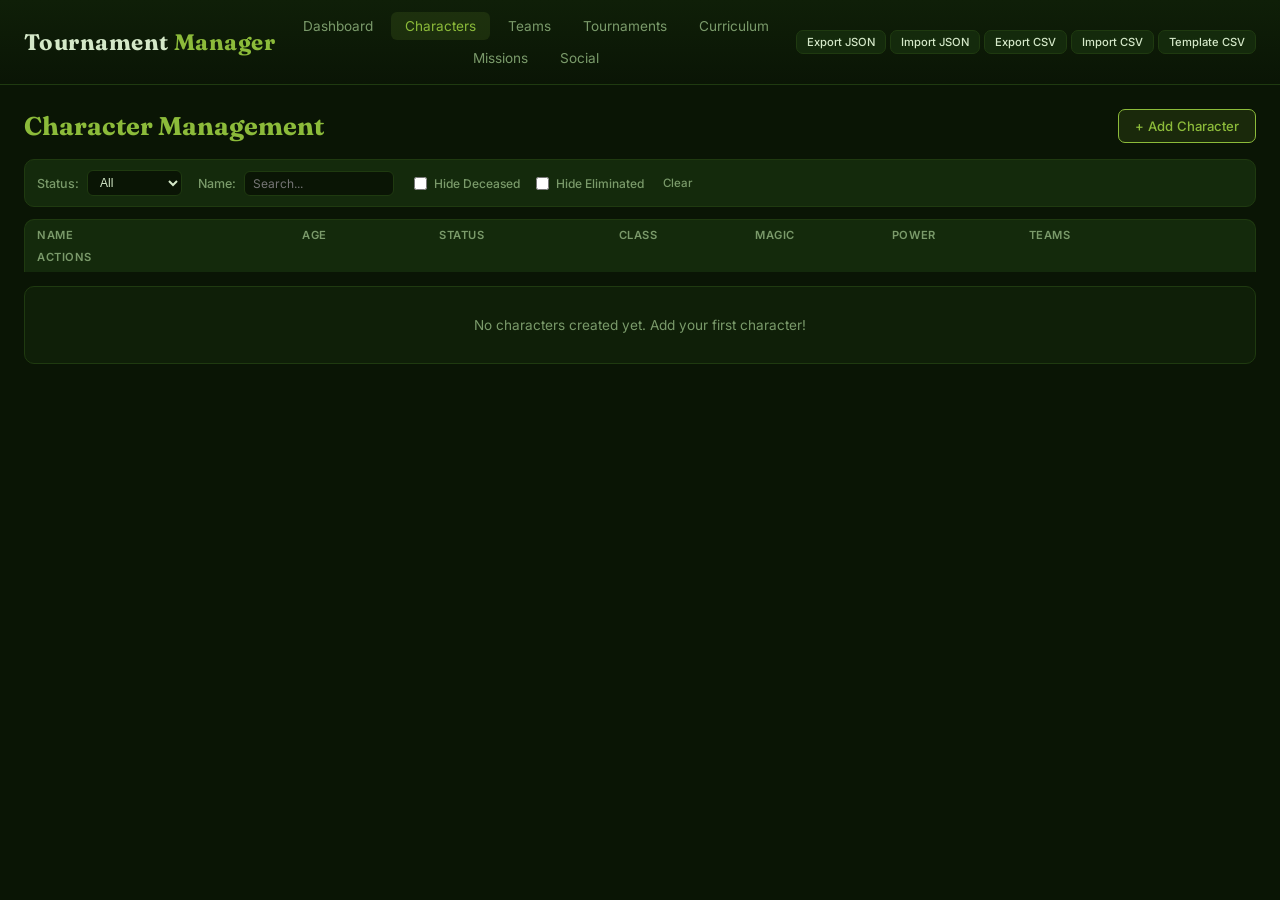
==== commit 374f110c: "Update characters.html" ====
--- a/characters.html
+++ b/characters.html
@@ -55,7 +55,10 @@
             <label for="char-name-filter" style="margin-left:8px;">Name:</label>
             <input type="text" id="char-name-filter" placeholder="Search..." style="width:150px;background:var(--bg);border:1px solid var(--border);color:var(--text);border-radius:6px;padding:4px 8px;font-size:0.75rem;">
             <label style="margin-left:8px;display:flex;align-items:center;gap:4px;font-size:0.75rem;color:var(--text-dim);cursor:pointer;">
-                <input type="checkbox" id="hide-eliminated-deceased" style="width:auto;accent-color:var(--accent);cursor:pointer;"> Hide Eliminated/Deceased
+                <input type="checkbox" id="hide-deceased" style="width:auto;accent-color:var(--danger);cursor:pointer;"> Hide Deceased
+            </label>
+            <label style="margin-left:4px;display:flex;align-items:center;gap:4px;font-size:0.75rem;color:var(--text-dim);cursor:pointer;">
+                <input type="checkbox" id="hide-eliminated" style="width:auto;accent-color:var(--warning);cursor:pointer;"> Hide Eliminated
             </label>
             <button id="clear-char-filter" class="small secondary">Clear</button>
         </div>
@@ -104,6 +107,10 @@
                     <div class="form-group">
                         <label>Height</label>
                         <input type="text" id="char-height" placeholder="e.g., 5'10\", 178cm" />
+                    </div>
+                    <div class="form-group">
+                        <label>Weight</label>
+                        <input type="text" id="char-weight" placeholder="e.g., 75kg, 165lbs" />
                     </div>
                     <div class="form-group">
                         <label>Build</label>
@@ -130,7 +137,7 @@
                                 </select>
                                 <input type="number" class="career-start-year" placeholder="Start Year" />
                                 <input type="number" class="career-end-year" placeholder="End Year (or leave blank)" />
-                                <button type="button" class="small danger remove-status">\u2715</button>
+                                <button type="button" class="small danger remove-status">✕</button>
                             </div>
                         </div>
                         <button type="button" id="add-status-btn" class="small" style="margin-top:8px;">+ Add Status</button>
@@ -143,7 +150,7 @@
 
                     <!-- STATS SECTION -->
                     <div class="form-group full-width" style="border-top:1px solid var(--border);padding-top:12px;margin-top:8px;">
-                        <label style="font-size:0.85rem;color:var(--accent);font-weight:600;">\u2726 Character Stats</label>
+                        <label style="font-size:0.85rem;color:var(--accent);font-weight:600;">✦ Character Stats</label>
                         <p style="font-size:0.7rem;color:var(--text-dim);margin-bottom:8px;">Assign D&D-style stats (3-18 range recommended). Class will be auto-suggested based on stat distribution.</p>
                         
                         <div class="stat-input-group">
@@ -175,8 +182,106 @@
                         
                         <div style="margin-top:8px;display:flex;gap:8px;flex-wrap:wrap;align-items:center;">
                             <label style="font-size:0.75rem;color:var(--text-dim);">Suggested Class:</label>
-                            <span id="suggested-class" class="suggested-class empty">\u2014</span>
-                            <button type="button" id="recalculate-class-btn" class="small secondary">\u21BB Recalculate</button>
+                            <span id="suggested-class" class="suggested-class empty">—</span>
+                            <button type="button" id="recalculate-class-btn" class="small secondary">⟳ Recalculate</button>
+                        </div>
+                    </div>
+
+                    <!-- MAGIC SECTION -->
+                    <div class="form-group full-width" style="border-top:1px solid var(--border);padding-top:12px;margin-top:8px;">
+                        <label style="font-size:0.85rem;color:var(--info);font-weight:600;">✦ Magical Abilities</label>
+                        <p style="font-size:0.7rem;color:var(--text-dim);margin-bottom:8px;">Proficiency level for each magic type (0-10). A magical class will be auto-suggested based on your highest proficiencies.</p>
+                        
+                        <div class="magic-grid">
+                            <!-- Elemental Magic -->
+                            <div class="magic-category-label elemental">⚡ Elemental Magic</div>
+                            <div class="form-group magic-item">
+                                <label>⛰ Earth</label>
+                                <input type="number" id="magic-earth" min="0" max="10" value="0" />
+                            </div>
+                            <div class="form-group magic-item">
+                                <label>💧 Water</label>
+                                <input type="number" id="magic-water" min="0" max="10" value="0" />
+                            </div>
+                            <div class="form-group magic-item">
+                                <label>🔥 Fire</label>
+                                <input type="number" id="magic-fire" min="0" max="10" value="0" />
+                            </div>
+                            <div class="form-group magic-item">
+                                <label>🌀 Air</label>
+                                <input type="number" id="magic-air" min="0" max="10" value="0" />
+                            </div>
+                            <div class="form-group magic-item">
+                                <label>⚒ Metal</label>
+                                <input type="number" id="magic-metal" min="0" max="10" value="0" />
+                            </div>
+                            <div class="form-group magic-item">
+                                <label>🌳 Wood</label>
+                                <input type="number" id="magic-wood" min="0" max="10" value="0" />
+                            </div>
+                            
+                            <!-- Body Magic -->
+                            <div class="magic-category-label body">💪 Body Magic</div>
+                            <div class="form-group magic-item">
+                                <label>🩸 Blood</label>
+                                <input type="number" id="magic-blood" min="0" max="10" value="0" />
+                            </div>
+                            <div class="form-group magic-item">
+                                <label>🦴 Bone</label>
+                                <input type="number" id="magic-bone" min="0" max="10" value="0" />
+                            </div>
+                            <div class="form-group magic-item">
+                                <label>🧠 Mind</label>
+                                <input type="number" id="magic-mind" min="0" max="10" value="0" />
+                            </div>
+                            <div class="form-group magic-item">
+                                <label>🧬 Morphic</label>
+                                <input type="number" id="magic-morphic" min="0" max="10" value="0" />
+                            </div>
+                            <div class="form-group magic-item">
+                                <label>✨ Life</label>
+                                <input type="number" id="magic-life" min="0" max="10" value="0" />
+                            </div>
+                            <div class="form-group magic-item">
+                                <label>☠ Death</label>
+                                <input type="number" id="magic-death" min="0" max="10" value="0" />
+                            </div>
+                            
+                            <!-- Aether Magic -->
+                            <div class="magic-category-label aether">✦ Aether Magic</div>
+                            <div class="form-group magic-item">
+                                <label>🌌 Space</label>
+                                <input type="number" id="magic-space" min="0" max="10" value="0" />
+                            </div>
+                            <div class="form-group magic-item">
+                                <label>⏳ Time</label>
+                                <input type="number" id="magic-time" min="0" max="10" value="0" />
+                            </div>
+                            <div class="form-group magic-item">
+                                <label>🌐 Dimension</label>
+                                <input type="number" id="magic-dimension" min="0" max="10" value="0" />
+                            </div>
+                            <div class="form-group magic-item">
+                                <label>● Void</label>
+                                <input type="number" id="magic-void" min="0" max="10" value="0" />
+                            </div>
+                            <div class="form-group magic-item">
+                                <label>🌍 Reality</label>
+                                <input type="number" id="magic-reality" min="0" max="10" value="0" />
+                            </div>
+                            <div class="form-group magic-item">
+                                <label>🕯 Transference</label>
+                                <input type="number" id="magic-transference" min="0" max="10" value="0" />
+                            </div>
+                        </div>
+                        
+                        <div style="margin-top:8px;display:flex;gap:8px;flex-wrap:wrap;align-items:center;">
+                            <label style="font-size:0.75rem;color:var(--text-dim);">Suggested Magical Class:</label>
+                            <span id="suggested-magic-class" class="suggested-class empty">—</span>
+                            <button type="button" id="recalculate-magic-class-btn" class="small secondary">⟳ Recalculate</button>
+                        </div>
+                        <div style="margin-top:4px;font-size:0.65rem;color:var(--text-dim);">
+                            Magic Power: <span id="magic-power-display" style="font-weight:600;color:var(--info);">◯◯◯◯◯</span>
                         </div>
                     </div>
 
@@ -255,6 +360,7 @@
                 <span>Age</span>
                 <span>Status</span>
                 <span>Class</span>
+                <span>Magic</span>
                 <span>Power</span>
                 <span>Teams</span>
                 <span>Actions</span>
@@ -280,6 +386,7 @@
     <script src="js/export.js"></script>
     <script src="js/app.js"></script>
     <script src="js/stats.js"></script>
+    <script src="js/magic.js"></script>
     <script>
         document.addEventListener('DOMContentLoaded', function() {
             var checkData = setInterval(function() {
@@ -294,6 +401,9 @@
                     if (typeof initStatsEvents === 'function') {
                         initStatsEvents();
                     }
+                    if (typeof initMagicEvents === 'function') {
+                        initMagicEvents();
+                    }
                 }
             }, 200);
         });
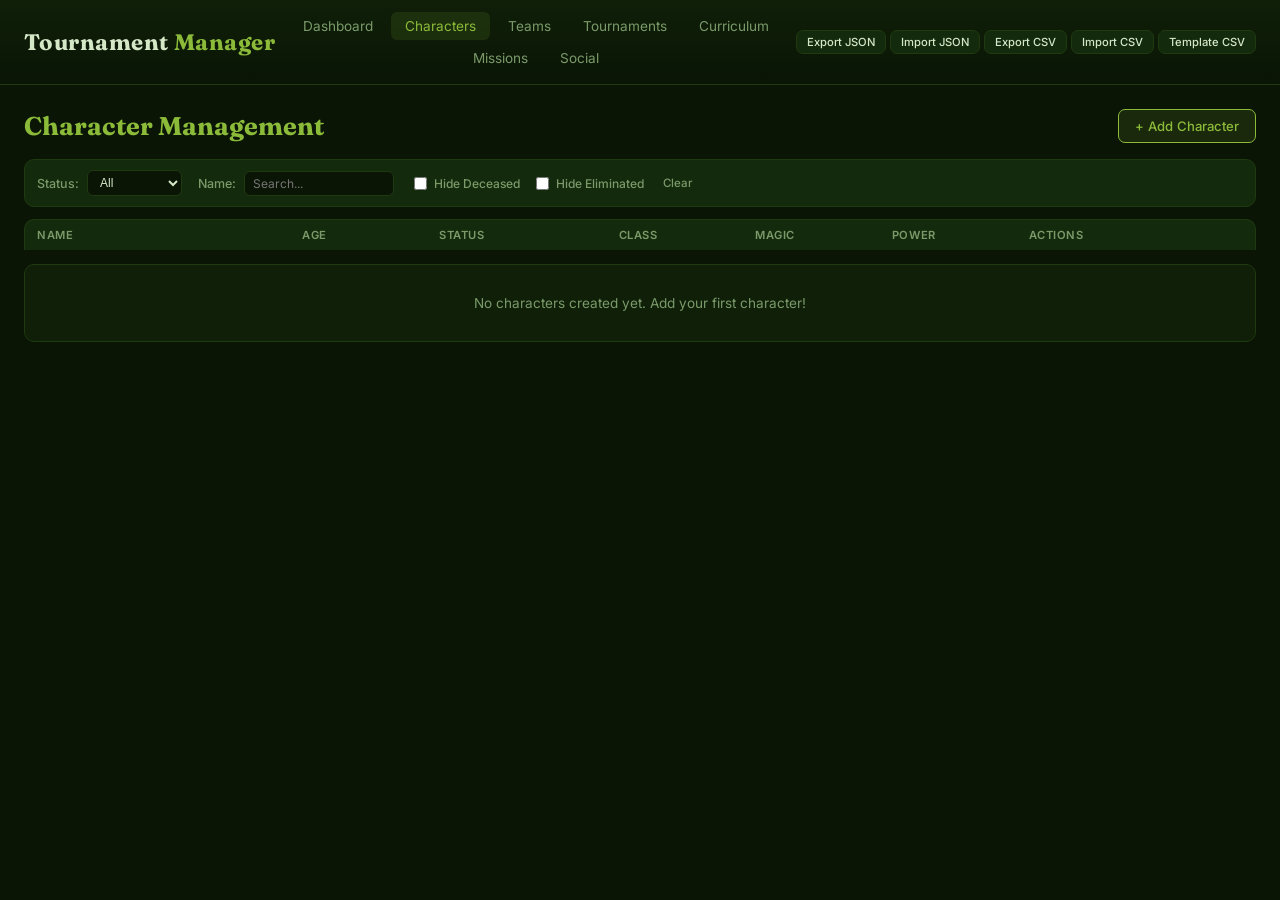
==== commit a4f8f460: "Update characters.html" ====
--- a/characters.html
+++ b/characters.html
@@ -68,6 +68,10 @@
             <h3 id="form-title">Add Character</h3>
             <form id="char-form">
                 <div class="form-grid">
+                    <!-- NAME SECTION -->
+                    <div class="form-group full-width" style="border-bottom:1px solid var(--border-soft);padding-bottom:12px;margin-bottom:8px;">
+                        <label style="font-size:0.85rem;color:var(--accent);font-weight:600;">Name</label>
+                    </div>
                     <div class="form-group">
                         <label>First Name *</label>
                         <input type="text" id="char-firstname" required />
@@ -77,9 +81,32 @@
                         <input type="text" id="char-middlename" />
                     </div>
                     <div class="form-group">
-                        <label>Last Name</label>
-                        <input type="text" id="char-lastname" />
-                    </div>
+                        <label>Last Name *</label>
+                        <input type="text" id="char-lastname" required />
+                    </div>
+                    <div class="form-group">
+                        <label>Nickname (e.g., Ben)</label>
+                        <input type="text" id="char-nickname" placeholder="e.g., Ben" />
+                    </div>
+                    <div class="form-group">
+                        <label>Alias (e.g., The Shadow)</label>
+                        <input type="text" id="char-alias" placeholder="e.g., The Shadow" />
+                    </div>
+                    <div class="form-group full-width">
+                        <label>Previous Names (comma separated)</label>
+                        <input type="text" id="char-previous-names" placeholder="e.g., John Smith, Jonathan Doe" />
+                    </div>
+                    <div class="form-group full-width">
+                        <label>Display Name Format</label>
+                        <select id="char-name-format" style="width:100%;padding:6px;background:var(--panel-alt);border:1px solid var(--border);color:var(--text);border-radius:6px;">
+                            <option value="firstlast">First + Last (e.g., Benjamin Parker)</option>
+                            <option value="lastfirst">Last, First (e.g., Parker, Benjamin)</option>
+                            <option value="nicklast">Nickname + Last (e.g., Ben Parker)</option>
+                            <option value="firstnick">First + Nickname (e.g., Benjamin "Ben")</option>
+                            <option value="alias">Alias (e.g., The Shadow)</option>
+                        </select>
+                    </div>
+                    
                     <div class="form-group">
                         <label>Year of Birth</label>
                         <input type="number" id="char-birthyear" />
@@ -87,10 +114,6 @@
                     <div class="form-group">
                         <label>Gender</label>
                         <input type="text" id="char-gender" placeholder="Male/Female/Other" />
-                    </div>
-                    <div class="form-group">
-                        <label>Associated Names</label>
-                        <input type="text" id="char-associated-names" placeholder="e.g., The Shadow, Nightwalker" />
                     </div>
                     <div class="form-group">
                         <label>Eye Color</label>
@@ -151,7 +174,7 @@
                     <!-- STATS SECTION -->
                     <div class="form-group full-width" style="border-top:1px solid var(--border);padding-top:12px;margin-top:8px;">
                         <label style="font-size:0.85rem;color:var(--accent);font-weight:600;">✦ Character Stats</label>
-                        <p style="font-size:0.7rem;color:var(--text-dim);margin-bottom:8px;">Assign D&D-style stats (3-18 range recommended). Class will be auto-suggested based on stat distribution.</p>
+                        <p style="font-size:0.7rem;color:var(--text-dim);margin-bottom:8px;">Assign D&D-style stats (3-18 range recommended). Physical class will be auto-suggested.</p>
                         
                         <div class="stat-input-group">
                             <div class="form-group">
@@ -181,104 +204,103 @@
                         </div>
                         
                         <div style="margin-top:8px;display:flex;gap:8px;flex-wrap:wrap;align-items:center;">
-                            <label style="font-size:0.75rem;color:var(--text-dim);">Suggested Class:</label>
+                            <label style="font-size:0.75rem;color:var(--text-dim);">Physical Class:</label>
                             <span id="suggested-class" class="suggested-class empty">—</span>
-                            <button type="button" id="recalculate-class-btn" class="small secondary">⟳ Recalculate</button>
+                            <button type="button" id="random-stats-btn" class="small secondary">🎲 Random</button>
+                            <button type="button" id="recalculate-class-btn" class="small secondary">⟳ Recalc</button>
                         </div>
                     </div>
 
                     <!-- MAGIC SECTION -->
                     <div class="form-group full-width" style="border-top:1px solid var(--border);padding-top:12px;margin-top:8px;">
                         <label style="font-size:0.85rem;color:var(--info);font-weight:600;">✦ Magical Abilities</label>
-                        <p style="font-size:0.7rem;color:var(--text-dim);margin-bottom:8px;">Proficiency level for each magic type (0-10). A magical class will be auto-suggested based on your highest proficiencies.</p>
+                        <p style="font-size:0.7rem;color:var(--text-dim);margin-bottom:8px;">Proficiency level for each magic type (0-10). Magical class will be auto-suggested.</p>
                         
                         <div class="magic-grid">
-                            <!-- Elemental Magic -->
-                            <div class="magic-category-label elemental">⚡ Elemental Magic</div>
-                            <div class="form-group magic-item">
-                                <label>⛰ Earth</label>
+                            <div class="magic-category-label elemental">⚡ Elemental</div>
+                            <div class="form-group magic-item">
+                                <label>Earth</label>
                                 <input type="number" id="magic-earth" min="0" max="10" value="0" />
                             </div>
                             <div class="form-group magic-item">
-                                <label>💧 Water</label>
+                                <label>Water</label>
                                 <input type="number" id="magic-water" min="0" max="10" value="0" />
                             </div>
                             <div class="form-group magic-item">
-                                <label>🔥 Fire</label>
+                                <label>Fire</label>
                                 <input type="number" id="magic-fire" min="0" max="10" value="0" />
                             </div>
                             <div class="form-group magic-item">
-                                <label>🌀 Air</label>
+                                <label>Air</label>
                                 <input type="number" id="magic-air" min="0" max="10" value="0" />
                             </div>
                             <div class="form-group magic-item">
-                                <label>⚒ Metal</label>
+                                <label>Metal</label>
                                 <input type="number" id="magic-metal" min="0" max="10" value="0" />
                             </div>
                             <div class="form-group magic-item">
-                                <label>🌳 Wood</label>
+                                <label>Wood</label>
                                 <input type="number" id="magic-wood" min="0" max="10" value="0" />
                             </div>
                             
-                            <!-- Body Magic -->
-                            <div class="magic-category-label body">💪 Body Magic</div>
-                            <div class="form-group magic-item">
-                                <label>🩸 Blood</label>
+                            <div class="magic-category-label body">💪 Body</div>
+                            <div class="form-group magic-item">
+                                <label>Blood</label>
                                 <input type="number" id="magic-blood" min="0" max="10" value="0" />
                             </div>
                             <div class="form-group magic-item">
-                                <label>🦴 Bone</label>
+                                <label>Bone</label>
                                 <input type="number" id="magic-bone" min="0" max="10" value="0" />
                             </div>
                             <div class="form-group magic-item">
-                                <label>🧠 Mind</label>
+                                <label>Mind</label>
                                 <input type="number" id="magic-mind" min="0" max="10" value="0" />
                             </div>
                             <div class="form-group magic-item">
-                                <label>🧬 Morphic</label>
+                                <label>Morphic</label>
                                 <input type="number" id="magic-morphic" min="0" max="10" value="0" />
                             </div>
                             <div class="form-group magic-item">
-                                <label>✨ Life</label>
+                                <label>Life</label>
                                 <input type="number" id="magic-life" min="0" max="10" value="0" />
                             </div>
                             <div class="form-group magic-item">
-                                <label>☠ Death</label>
+                                <label>Death</label>
                                 <input type="number" id="magic-death" min="0" max="10" value="0" />
                             </div>
                             
-                            <!-- Aether Magic -->
-                            <div class="magic-category-label aether">✦ Aether Magic</div>
-                            <div class="form-group magic-item">
-                                <label>🌌 Space</label>
+                            <div class="magic-category-label aether">✦ Aether</div>
+                            <div class="form-group magic-item">
+                                <label>Space</label>
                                 <input type="number" id="magic-space" min="0" max="10" value="0" />
                             </div>
                             <div class="form-group magic-item">
-                                <label>⏳ Time</label>
+                                <label>Time</label>
                                 <input type="number" id="magic-time" min="0" max="10" value="0" />
                             </div>
                             <div class="form-group magic-item">
-                                <label>🌐 Dimension</label>
+                                <label>Dimension</label>
                                 <input type="number" id="magic-dimension" min="0" max="10" value="0" />
                             </div>
                             <div class="form-group magic-item">
-                                <label>● Void</label>
+                                <label>Void</label>
                                 <input type="number" id="magic-void" min="0" max="10" value="0" />
                             </div>
                             <div class="form-group magic-item">
-                                <label>🌍 Reality</label>
+                                <label>Reality</label>
                                 <input type="number" id="magic-reality" min="0" max="10" value="0" />
                             </div>
                             <div class="form-group magic-item">
-                                <label>🕯 Transference</label>
+                                <label>Transference</label>
                                 <input type="number" id="magic-transference" min="0" max="10" value="0" />
                             </div>
                         </div>
                         
                         <div style="margin-top:8px;display:flex;gap:8px;flex-wrap:wrap;align-items:center;">
-                            <label style="font-size:0.75rem;color:var(--text-dim);">Suggested Magical Class:</label>
+                            <label style="font-size:0.75rem;color:var(--text-dim);">Magical Class:</label>
                             <span id="suggested-magic-class" class="suggested-class empty">—</span>
-                            <button type="button" id="recalculate-magic-class-btn" class="small secondary">⟳ Recalculate</button>
+                            <button type="button" id="random-magic-btn" class="small secondary">🎲 Random</button>
+                            <button type="button" id="recalculate-magic-class-btn" class="small secondary">⟳ Recalc</button>
                         </div>
                         <div style="margin-top:4px;font-size:0.65rem;color:var(--text-dim);">
                             Magic Power: <span id="magic-power-display" style="font-weight:600;color:var(--info);">◯◯◯◯◯</span>
@@ -309,10 +331,10 @@
                         </div>
                     </div>
 
-                    <!-- STANDALONE ELIMINATION SECTION ONLY -->
+                    <!-- STANDALONE ELIMINATION SECTION -->
                     <div class="form-group full-width" style="border-top:1px solid var(--border);padding-top:12px;margin-top:8px;border-left:3px solid var(--warning);">
-                        <label style="font-size:0.85rem;color:var(--warning);font-weight:600;">Standalone Elimination (Dropout / Injury / etc.)</label>
-                        <p style="font-size:0.7rem;color:var(--text-dim);margin-bottom:8px;">Eliminate a character directly without tournament association. This will mark them as eliminated from the specified week onward.</p>
+                        <label style="font-size:0.85rem;color:var(--warning);font-weight:600;">Standalone Elimination</label>
+                        <p style="font-size:0.7rem;color:var(--text-dim);margin-bottom:8px;">Eliminate a character directly without tournament association.</p>
                         
                         <input type="hidden" id="standalone-char-id" />
                         
@@ -320,14 +342,14 @@
                             <label style="font-size:0.7rem;color:var(--text-dim);">Week:</label>
                             <input type="number" id="standalone-elim-week" min="1" max="52" value="1" style="width:70px;background:var(--bg);border:1px solid var(--border);color:var(--text);border-radius:4px;padding:4px 6px;" />
                             <label style="font-size:0.7rem;color:var(--text-dim);">Reason:</label>
-                            <input type="text" id="standalone-elim-reason" placeholder="e.g., Dropped out, Injured, Left" style="flex:1;min-width:120px;background:var(--bg);border:1px solid var(--border);color:var(--text);border-radius:4px;padding:4px 8px;" />
-                            <button type="button" id="add-standalone-elim-btn" class="small warning-btn">+ Apply Standalone Elimination</button>
+                            <input type="text" id="standalone-elim-reason" placeholder="e.g., Dropped out" style="flex:1;min-width:120px;background:var(--bg);border:1px solid var(--border);color:var(--text);border-radius:4px;padding:4px 8px;" />
+                            <button type="button" id="add-standalone-elim-btn" class="small warning-btn">+ Apply</button>
                         </div>
                         
                         <div style="margin-top:10px;">
                             <label style="font-size:0.75rem;color:var(--text-dim);">Existing Standalone Eliminations:</label>
                             <div id="standalone-eliminations-container" style="margin-top:4px;">
-                                <p class="empty-state" style="padding:6px;font-size:0.75rem;">No standalone eliminations recorded.</p>
+                                <p class="empty-state" style="padding:6px;font-size:0.75rem;">None recorded.</p>
                             </div>
                         </div>
                     </div>
@@ -335,9 +357,9 @@
                     <!-- TOURNAMENT ELIMINATIONS - VIEW ONLY -->
                     <div class="form-group full-width" style="border-top:1px solid var(--border);padding-top:12px;margin-top:8px;border-left:3px solid var(--info);">
                         <label style="font-size:0.85rem;color:var(--info);font-weight:600;">Tournament Eliminations (View Only)</label>
-                        <p style="font-size:0.7rem;color:var(--text-dim);margin-bottom:8px;">These eliminations are managed from the Tournaments page.</p>
+                        <p style="font-size:0.7rem;color:var(--text-dim);margin-bottom:8px;">Managed from the Tournaments page.</p>
                         <div id="tournament-eliminations-view" style="margin-top:4px;">
-                            <p class="empty-state" style="padding:6px;font-size:0.75rem;">No tournament eliminations recorded.</p>
+                            <p class="empty-state" style="padding:6px;font-size:0.75rem;">None recorded.</p>
                         </div>
                     </div>
                     
@@ -362,7 +384,6 @@
                 <span>Class</span>
                 <span>Magic</span>
                 <span>Power</span>
-                <span>Teams</span>
                 <span>Actions</span>
             </div>
             <div id="characters-container">
